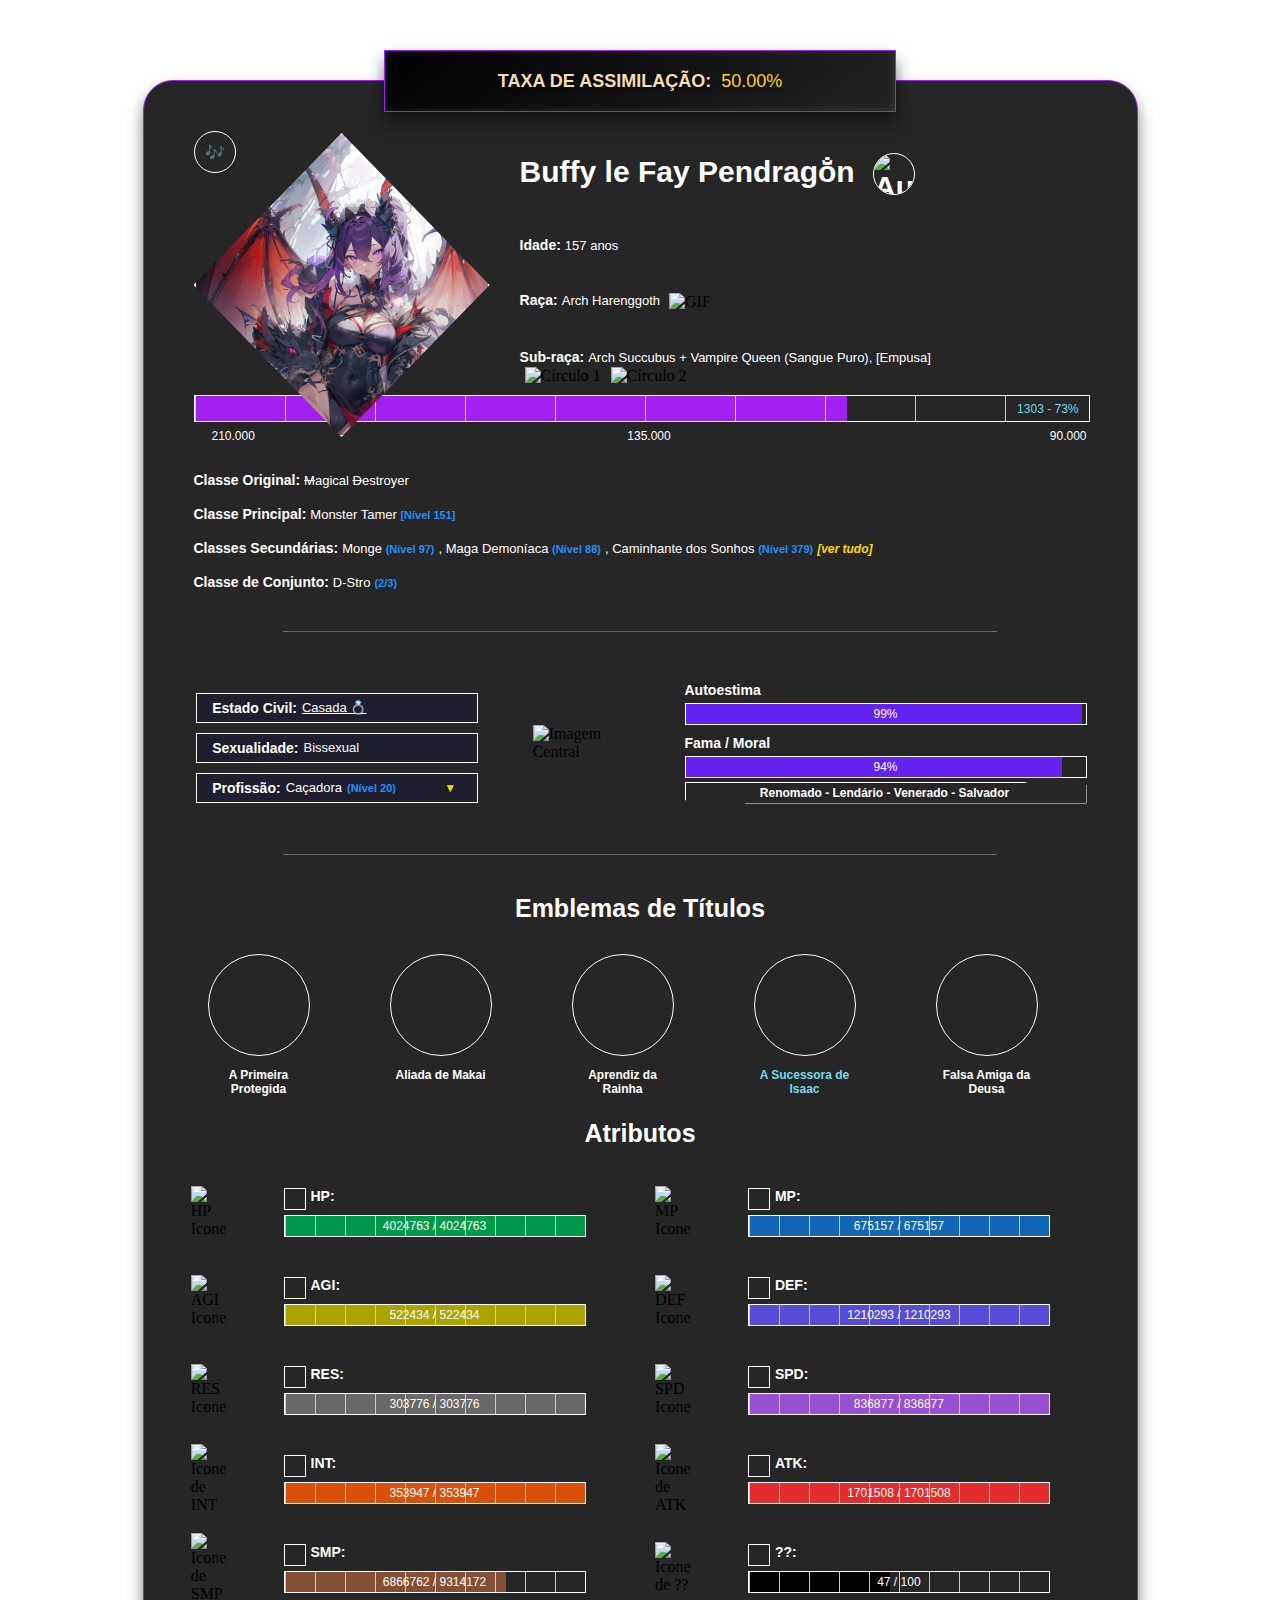
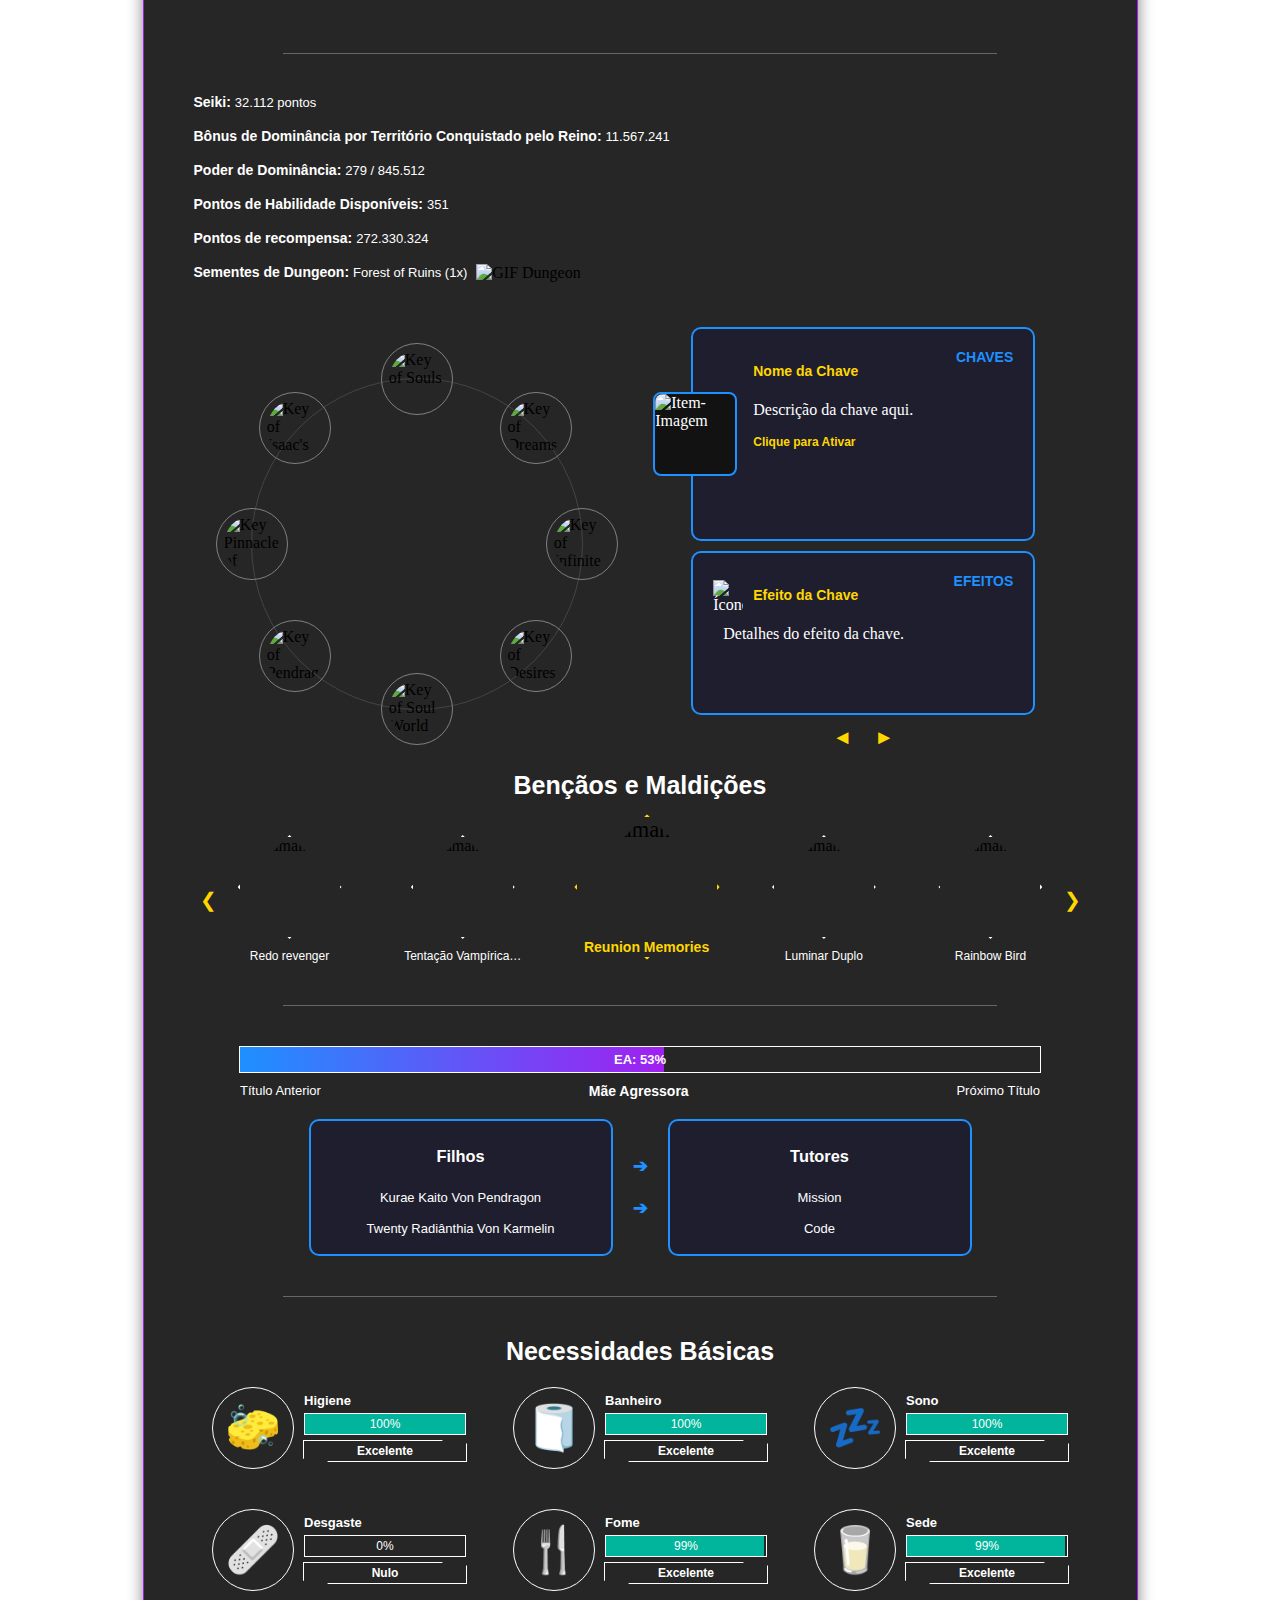
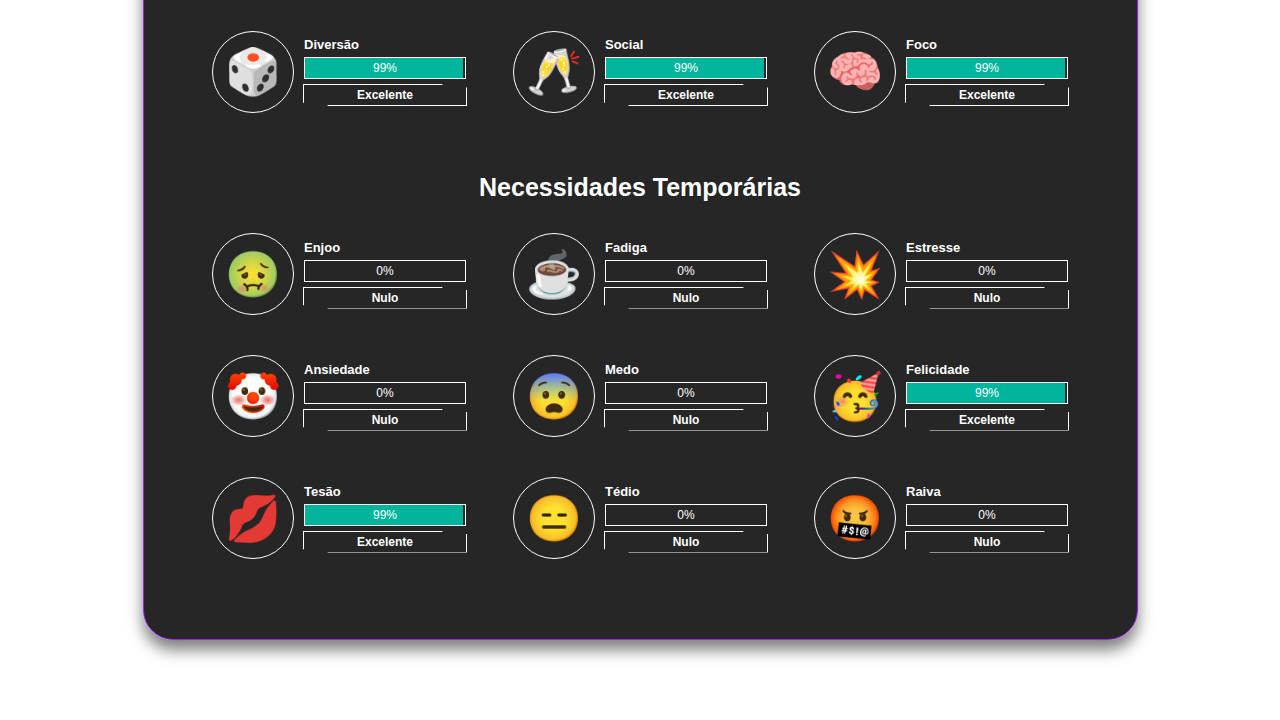
==== index.html @ 9d0136e7 "Update index.html" ====
<!DOCTYPE html>
<html lang="pt-BR">
<head>
    <link rel="stylesheet" href="styles.css">
</head>
<body>

<div class="background1">
    <div class="background2">
        <!-- Botão de Música -->
        <div class="botao-musica" onclick="toggleJanelaMusica()">
            <div class="circulo-botao-musica">
                <span class="texto-botao-musica">🎶</span>
            </div>
        </div>

        <!-- Janela Flutuante da Música -->
        <div class="janela-musica" id="janelaMusica">
            <h3>Aura:</h3>
            <iframe width="100%" height="300" scrolling="no" frameborder="no" src="https://w.soundcloud.com/player/?url=https%3A//api.soundcloud.com/tracks/1961843283%3Fsecret_token%3Ds-lg9054r5PuH&color=%23a020f0&auto_play=true&hide_related=false&show_comments=true&show_user=true&show_reposts=false&show_teaser=true&visual=true"></iframe><div style="font-size: 10px; color: #cccccc;line-break: anywhere;word-break: normal;overflow: hidden;white-space: nowrap;text-overflow: ellipsis; font-family: Interstate,Lucida Grande,Lucida Sans Unicode,Lucida Sans,Garuda,Verdana,Tahoma,sans-serif;font-weight: 100;"><a href="https://soundcloud.com/aline-santos-42416271" title="Buffy le Fay Pendragon" target="_blank" style="color: #cccccc; text-decoration: none;">Buffy le Fay Pendragon</a> · <a href="https://soundcloud.com/aline-santos-42416271/buffy-the-last-shot/s-lg9054r5PuH" title="Buffy The Last Shot" target="_blank" style="color: #cccccc; text-decoration: none;">Buffy The Last Shot</a></div>
        </div>
        
        <!-- Arte de Título: Taxa de Assimilação -->
        <div class="titulo-assimilacao">
            <div class="bloco-retangular">
                <span class="texto-titulo">Taxa de Assimilação:</span>
                <span class="texto-porcentagem">50.00%</span>
            </div>
        </div>

        <!-- Cabeçalho -->
        <div class="cabeçalho">
            <!-- Foto da Doll -->
            <div class="cab-doll"></div> 
            
            <!-- Informações -->
            <div class="cab-texto">
                <h1 class="titulo1">
                    Buffy le Fay Pendragō̐n 
                    <span class="circulo-aura">
                        <img src="https://github.com/PrinnyXII/st/blob/main/rep/buffy%20core.gif?raw=true" alt="Aura">
                    </span>
                </h1>
                <p>
                    <span class="subtitulo">Idade:</span> <span class="texto">157 anos</span>
                </p>
                <p>
                    <span class="subtitulo">Raça:</span> <span class="texto">Arch Harenggoth</span>
                    <span class="caixa-gif">
                        <img src="https://github.com/PrinnyXII/st/blob/main/rep/shoggoth%20eyes.gif?raw=true" alt="GIF">
                    </span>
                </p>
                <p>
                    <span class="subtitulo">Sub-raça:</span> <span class="texto">Arch Succubus + Vampire Queen (Sangue Puro), [Empusa]</span>
                    <span class="circulos-subraca">
                        <span class="circulo-subraca">
                            <img src="https://github.com/PrinnyXII/st/blob/main/rep/QueenEmpusa.png?raw=trueg" alt="Círculo 1">
                        </span>
                        <span class="circulo-subraca">
                            <img src="https://github.com/PrinnyXII/st/blob/main/rep/Mother%20Tree%20Of%20Desires.png?raw=true" alt="Círculo 2">
                        </span>
                    </span>
                </p>
            </div>

        </div>

        <!-- Barra de Experiência -->
        <div class="barra"> 
            <div class="barra-progresso" id="expBar"></div>
            <span class="barra-texto"></span>
        </div>      

        <!-- Dinheiro -->
        <div class="circulos-abaixo">
            <div class="circulo-com-texto" style="justify-content: flex-start;">
                <div class="moedas" style="background-image: url('https://github.com/PrinnyXII/st/blob/main/rep/coins/gold%20coin.gif?raw=true');"></div>
                <p class="texto-pequeno">210.000</p>
            </div>

            <div class="circulo-com-texto" style="justify-content: center;">
                <div class="moedas" style="background-image: url('https://github.com/PrinnyXII/st/blob/main/rep/coins/Blood%20Coin.gif?raw=true');"></div>
                <p class="texto-pequeno">135.000</p>
            </div>

            <div class="circulo-com-texto" style="justify-content: flex-end;">
                <div class="moedas-trans" style="background-image: url('https://github.com/PrinnyXII/st/blob/main/rep/coins/soul%20coin%202.gif?raw=true');"></div>
                <p class="texto-pequeno">90.000</p>
            </div>
        </div>

        <!-- Bloco de Classes -->
        <p><span class="subtitulo">Classe Original:</span> <span class="texto"><s>M</s>agical <s>D</s>estroyer</span></p>
        <p><span class="subtitulo">Classe Principal:</span> <span class="texto">Monster Tamer </span> <span class="texto-brilhante2">[Nível 151]</span></p>
        <p><span class="subtitulo">Classes Secundárias:</span> <span class="texto">Monge </span> <span class="texto-brilhante2">(Nível 97)</span>
            <span class="texto">, Maga Demoníaca </span> <span class="texto-brilhante2">(Nível 88)</span>
            <span class="texto">, Caminhante dos Sonhos </span> <span class="texto-brilhante2">(Nível 379)</span>
            <span class="ver-tudo" onclick="mostrarTexto()">[ver tudo]</span>
        </p>
        <p <span id="texto-expandido" class="expandido">Maga Suprema </span> <span class="texto-brilhante2">(Nível 3)</span>
            <span class="texto">, MAOUDA, Soul Artisan </span> <span class="texto-brilhante2">(Nível 627)</span>
            <span class="texto">, Mestre de Runas </span> <span class="texto-brilhante2">(Nível 49)</span>
            <span class="texto">, Rainha de Copas, Infernal Dancer </span> <span class="texto-brilhante2">(Nível 823)</span>
            <span class="texto">, Ceifadora </span> <span class="texto-brilhante2">(Nível E)</span>
            <span class="texto">, Ninja </span> <span class="texto-brilhante2">(Nível 5)</span>
            <span class="texto">, Dungeon Master </span> <span class="texto-brilhante2">(Nível 944)</span>
            <span class="texto">, Ferreira mágica </span> <span class="texto-brilhante2">(Nível 21)</span>
            <span class="texto">, Villainess </span> <span class="texto-brilhante2">(331)</span></p>
        <p><span class="subtitulo">Classe de Conjunto:</span> <span class="texto">D-Stro</span> <span class="texto-brilhante2">(2/3)</span></p>

        <div class="linha-separadora"></div>

        <!-- Características -->
        <div class="nova-secao">
            <!-- Textos - Estado Civil; Sexualidade e Profissão -->
            <div class="bloco-esquerdo">
                <!-- Estado Civil -->
                <div class="retangulo-texto">
                    <span class="subtitulo">Estado Civil:</span><span class="texto texto-clicavel-isaac" onclick="abrirJanelaEstadoCivil()">Casada 💍</span>
                </div>
        
                <!-- Sexualidade -->
                <div class="retangulo-texto">
                    <span class="subtitulo">Sexualidade:</span><span class="texto">Bissexual</span>
                </div>
        
                <!-- Profissão com Detalhes Ocultos -->
                <div class="retangulo-texto">
                    <span class="subtitulo">Profissão:</span>
                    <span class="texto">Caçadora</span> <span class="texto-brilhante2">(Nível 20)</span>
                    <button class="botao-expandir-profissao" onclick="toggleProfissao()">▼</button>
                </div>
        
                <!-- Retângulo Oculto para Detalhes -->
                <div class="retangulo-detalhes-profissao" id="detalhesProfissao">
                    <span class="texto">Vampire Hunter </span> <span class="texto-brilhante2">(0)</span> <span class="texto">, Dominatrix </span> <span class="texto-brilhante2">(Nível 211)</span>
                </div>
            </div>
        
            <!-- Buffy Pixel Art -->
            <div class="bloco-centro">
                <img src="https://github.com/PrinnyXII/st/blob/main/rep/Buffy/buffy%20o%20poet%20que%20move.gif?raw=truef" alt="Imagem Central" class="imagem-central">
            </div>
        
            <!-- Barras - Autoestima e Fama/Moral -->
            <div class="bloco-direito">
                <!-- Barra de Autoestima -->
                <div>
                    <div class="titulo-barra">Autoestima</div>
                    <div class="barra-porcentagem">
                        <div class="preenchimento-barra" id="barra-autoestima" style="width: 70%;"></div>
                        <span class="texto-barra" id="texto-autoestima">70%</span>
                    </div>
                </div>
        
                <!-- Barra de Fama / Moral -->
                <div>
                    <div class="titulo-barra">Fama / Moral</div>
                    <div class="barra-porcentagem">
                        <div class="preenchimento-barra" id="barra-fama" style="width: 50%;"></div>
                        <span class="texto-barra" id="texto-fama">50%</span>
                    </div>
                    <div class="status-fama">
                        <span id="status-fama">Status</span>
                    </div>
                </div>
            </div>
        </div>

        <!-- Janela Flutuante para Estado Civil -->
        <div class="janela-estado-civil" id="janelaEstadoCivil">
            <div class="conteudo-janela-isaac">
                <button class="botao-fechar" onclick="fecharJanelaEstadoCivil()">✖︎</button>
                <button class="botao-expandir" onclick="expandirJanela('janelaEstadoCivil')">❐</button>
        
                <!-- Botão de Música -->
                <div class="botao-musica-isaac" onclick="togglePlayerMusicaIsaac()">
                    <span class="texto-botao-musica">♪</span>
                </div>

                <!-- Balão de Pensamento -->
                <div class="balao-pensamento">
                    <span id="pensamento-texto">💤</span>
                </div>
                
                <!-- Bloco com Círculo e Informações Básicas -->
                <div class="bloco-circulo-isaac">
                    <div class="circulo-marido">
                        <img src="https://github.com/Cueinhah/Painel-de-Buffy/blob/main/assets/Imagens%20Isaac/sac3.jpg?raw=true" alt="Foto do Marido">
                    </div>
                    <div class="info-marido">
                        <h3>Kurae Radiânthia Pendragon Isaac <span class="icone-coroa">亗</span></h3>
                        <p><strong>Data do Casamento:</strong> ??</p>
                        <p><strong>Local do Casamento:</strong> Elkhorn - Mana River</p>
                    </div>
                </div>
                
                <!-- Bloco com Informações Detalhadas -->
                <div class="detalhes-marido">
                    <p><strong>Skills:</strong></p>
                    <ul>
                        <li>[nenhuma]</li>
                    </ul>
                    <p><strong>Pets/Familiares:</strong></p>
                    <ul>
                        <li>[nenhum]</li>
                    </ul>
                    <p><strong>Missões em Conjunto:</strong></p>
                    <ul>
                        <li>[nenhuma]</li>
                    </ul>
                    <p><strong>Propriedades do Casal:</strong></p>
                    <ul>
                        <li>[nenhuma]</li>
                    </ul>
                </div>
            </div>
        </div>

        <!-- Player de Música Isaac -->
        <div class="player-musica-isaac" id="playerMusicaIsaac" style="display: none;">
            <!-- Botão de fechar -->
            <button class="botao-fechar-musica-isaac" onclick="fecharPlayer()">✖︎</button>
        
            <!-- Lista de Música (≡) -->
            <div class="menu-musica-isaac">
                <button class="botao-menu-isaac" onclick="toggleLista()">≡</button>
                <div class="lista-musicas-isaac" id="listaMusicas"></div>
            </div>
        
            <!-- Círculo com imagem -->
            <div class="capa-musica-isaac">
                <img src="" alt="Capa da Música">
            </div>
        
            <!-- Informações e Controles -->
            <div class="info-controles-isaac">
                <!-- Botão Favoritar e Informações da Música -->
                <div class="info-musica-isaac">
                    <button class="botao-favoritar-isaac" onclick="favoritarMusica()">🤍</button>
                    <div>
                        <p class="nome-musica-isaac"></p>
                        <p class="autor-musica-isaac"></p>
                    </div>
                </div>
                <!-- Controles de Música -->
                <div class="controles-isaac">
                    <button class="botao-controle-isaac" onclick="retroceder10s()">|◁</button>
                    <button class="botao-controle-isaac" onclick="playPause()">►</button>
                    <button class="botao-controle-isaac" onclick="avancar10s()">▷|</button>
                </div>
            </div>
        
            <!-- Linha de Progresso -->
            <div class="linha-tempo">
                <span id="tempo-atual">00:00</span>
                <input type="range" id="progress-bar" value="0" max="100">
                <span id="tempo-total">00:00</span>
            </div>
        
            <!-- Elemento de Áudio -->
            <audio id="audio-player">
                <source src="" type="audio/mpeg">
                Seu navegador não suporta o elemento de áudio.
            </audio>
        </div>
        
        <div class="linha-separadora"></div>

        <!-- Títulos -->
        <h2 class="titulo2">Emblemas de Títulos</h2>

        <div class="carrossel-titulos">
            <div class="carrossel-imagens">
                <div class="titulo-item" onclick="abrirJanelaTitulo(1)">
                    <div class="circulo-carrossel" style="background-image: url('https://imgur.com/ofhN8XG.png');"></div>
                    <p class="texto-carrossel">A Primeira Protegida</p>
                </div>
                <div class="titulo-item" onclick="abrirJanelaTitulo(2)">
                    <div class="circulo-carrossel" style="background-image: url('https://imgur.com/DWfrM8L.png');"></div>
                    <p class="texto-carrossel">Aliada de Makai</p>
                </div>
                <div class="titulo-item" onclick="abrirJanelaTitulo(3)">
                    <div class="circulo-carrossel" style="background-image: url('https://imgur.com/xxsgszT.png');"></div>
                    <p class="texto-carrossel">Aprendiz da Rainha</p>
                </div>
                <div class="titulo-item" onclick="abrirJanelaTitulo(4)">
                    <div class="circulo-carrossel" style="background-image: url('https://imgur.com/KYoMs12.png');"></div>
                    <p class="texto-ativo-carrossel">A Sucessora de Isaac</p>
                </div>
                <div class="titulo-item" onclick="abrirJanelaTitulo(5)">
                    <div class="circulo-carrossel" style="background-image: url('https://imgur.com/WwJ7t5A.png');"></div>
                    <p class="texto-carrossel">Falsa Amiga da Deusa</p>
                </div>
                <div class="titulo-item" onclick="abrirJanelaTitulo(6)">
                    <div class="circulo-carrossel" style="background-image: url('https://imgur.com/RRqUm4L.png');"></div>
                    <p class="texto-carrossel">Amante do Destino</p>
                </div>
                <div class="titulo-item" onclick="abrirJanelaTitulo(7)">
                    <div class="circulo-carrossel" style="background-image: url('https://imgur.com/lTRJb8M.png');"></div>
                    <p class="texto-carrossel">Rainha da Casta</p>
                </div>
                <div class="titulo-item" onclick="abrirJanelaTitulo(8)">
                    <div class="circulo-carrossel" style="background-image: url('https://imgur.com/mLIsIiX.png');"></div>
                    <p class="texto-ativo-carrossel">Rainha de Todos os Vampiros</p>
                </div>
                <div class="titulo-item" onclick="abrirJanelaTitulo(9)">
                    <div class="circulo-carrossel" style="background-image: url('https://imgur.com/1IECCqi.png');"></div>
                    <p class="texto-carrossel">Four of Clubs</p>
                </div>
                <div class="titulo-item" onclick="abrirJanelaTitulo(10)">
                    <div class="circulo-carrossel" style="background-image: url('https://imgur.com/ZmcgycS.png');"></div>
                    <p class="texto-carrossel">Dreamer</p>
                </div>
                <div class="titulo-item" onclick="abrirJanelaTitulo(11)">
                    <div class="circulo-carrossel" style="background-image: url('https://imgur.com/S2L47qC.png');"></div>
                    <p class="texto-ativo-carrossel">Mother of Souls</p>
                </div>
                <div class="titulo-item" onclick="abrirJanelaTitulo(12)">
                    <div class="circulo-carrossel" style="background-image: url('https://imgur.com/FBmexrW.png');"></div>
                    <p class="texto-ativo-carrossel">A Lady da Segunda Forjas</p>
                </div>
                <div class="titulo-item" onclick="abrirJanelaTitulo(13)">
                    <div class="circulo-carrossel" style="background-image: url('https://imgur.com/8gwj1ay.png');"></div>
                    <p class="texto-carrossel">Consumidora da Loucura</p>
                </div>
                <div class="titulo-item" onclick="abrirJanelaTitulo(14)">
                    <div class="circulo-carrossel" style="background-image: url('https://imgur.com/FSdVgtU.png');"></div>
                    <p class="texto-ativo-carrossel">Lady do Segundo Domo</p>
                </div>
                <div class="titulo-item" onclick="abrirJanelaTitulo(15)">
                    <div class="circulo-carrossel" style="background-image: url('https://imgur.com/Z8obmoV.png');"></div>
                    <p class="texto-carrossel">Soberana das Primeiras Terras</p>
                </div>
                <div class="titulo-item" onclick="abrirJanelaTitulo(16)">
                    <div class="circulo-carrossel" style="background-image: url('https://imgur.com/TLHapui.png');"></div>
                    <p class="texto-carrossel">Detentora do fim</p>
                </div>
                <div class="titulo-item" onclick="abrirJanelaTitulo(17)">
                    <div class="circulo-carrossel" style="background-image: url('https://imgur.com/rTuUv14.png');"></div>
                    <p class="texto-carrossel">Mãe do inicio</p>
                </div>
                <div class="titulo-item" onclick="abrirJanelaTitulo(17)">
                    <div class="circulo-carrossel" style="background-image: url('https://imgur.com/RnqhA1a.png');"></div>
                    <p class="texto-carrossel">Agressora de Primordiais</p>
                </div>
                <div class="titulo-item" onclick="abrirJanelaTitulo(17)">
                    <div class="circulo-carrossel" style="background-image: url('https://imgur.com/RnqhA1a.png');"></div>
                    <p class="texto-carrossel">Mãe Agressora</p>
                </div>
            </div>
        </div>
        
        <div class="janela-titulos" id="janelaTitulo11" style="display: none;">
            <div class="janela-botoes">
                <button class="botao-expandir" onclick="expandirJanelaTitulo(11)">❐</button>
                <button class="botao-fechar" onclick="fecharJanelaTitulo(11)">✖︎</button>
            </div>
            <div class="conteudo-janela">
                <h3>Título: Mother of Souls</h3>
                <p><span class='subtitulo'>Classe:</span> <span class='texto'>Mítico</span></p>
                <p><span class='subtitulo'>Nível:</span> <span class='texto'>1</span></p>
                <p><span class='subtitulo'>Modo:</span> <span class='texto'>[on]</span> <span class='texto-brilhante'>[off]</span></p>
                <p><span class='subtitulo'>Descrição:</span> <span class='texto'>Este é um título único conquistado por você, um marco em sua jornada em direção à posição de Deusa das Almas. À medida que você avança nos níveis deste título, diversas habilidades e vantagens relacionadas ao uso de almas serão liberadas.</span></p>
                <p><span class='subtitulo'>Habilidade Desbloqueada - Aura da Alma:</span> <span class='texto'>No nível 1, você ganha a habilidade de emanar uma aura que fortalece as almas ao seu redor. Isso aumenta a resistência espiritual de seus aliados e enfraquece os espíritos malignos que se opõem a você.</span></p>
                <p><span class='subtitulo'>Habilidade Desbloqueada - Comunhão Espiritual:</span> <span class='texto'>No nível 2, você poderá se comunicar diretamente com as almas, entendendo suas histórias e desejos. Isso pode ser útil para coletar informações, obter assistência espiritual e até mesmo persuadir almas a ajudarem em sua causa.</span></p>
            </div>
        </div>

        <div class="janela-titulos" id="janelaTitulo6" style="display: none;">
            <div class="janela-botoes">
                <button class="botao-expandir" onclick="expandirJanelaTitulo(6)">❐</button>
                <button class="botao-fechar" onclick="fecharJanelaTitulo(6)">✖︎</button>
            </div>
            <div class="conteudo-janela">
                <h3>Título: Amante do Destino</h3>
                <p><span class='subtitulo'>Classe:</span> <span class='texto'>Mítico</span></p>
                <p><span class='subtitulo'>Nível:</span> <span class='texto'>1</span></p
                <p><span class='subtitulo'>Modo:</span> <span class='texto-brilhante'>[on]</span> <span class='texto'>[off]</span></p>                          
                <p><span class='subtitulo'>Descrição:</span> <span class='texto'>Este é um título que marca sua afinidade única com os caminhos do destino, uma conexão profunda com os fios que tecem a trama da vida. À medida que você avança nos níveis deste título, habilidades e vantagens relacionadas ao controle e compreensão do destino serão desbloqueadas.</span></p>                                             <p><span class='subtitulo'>Habilidade Desbloqueada - Visão do Destino:</span> <span class='texto'>No nível 1, você ganha a habilidade de vislumbrar vislumbres do futuro iminente, permitindo-lhe antecipar eventos e tomar decisões mais informadas.</span></p>
                <p><span class='subtitulo'>Habilidade Desbloqueada - Teia do Destino:</span> <span class='texto'>No nível 2, você pode manipular sutilmente os fios do destino, tecendo e alterando pequenos aspectos das vidas das pessoas ao seu redor para alinhar-se com seus objetivos ou propósitos maiores.</span></p>  
            </div>
        </div>

        <!-- Atributos -->
        <h2 class="titulo2">Atributos</h2>

        <div class="atributos-container">
            <!-- Primeira linha de atributos: HP e MP -->
            <div class="atributo">
                <div class="icone-atributo"><img src="https://github.com/PrinnyXII/st/blob/main/rep/HP.gif?raw=true" alt="HP Icone"></div>
                <div class="conteudo-atributo">
                    <div class="titulo-e-marcacao">
                        <div class="marcacao-atributo" onclick="toggleCheckbox(this)"></div>
                        <div class="titulo-barra-atributo">HP:</div>
                    </div>
                    <div class="barra-porcentagem-atributo">
                        <div class="preenchimento-barra-atributo hp" id="barra-hp"></div>
                        <span class="texto-barra-atributo" id="texto-hp">4.024.763 / 4.024.763</span>
                    </div>
                </div>
            </div>
            
            <div class="atributo">
                <div class="icone-atributo"><img src="https://github.com/PrinnyXII/st/blob/main/rep/MP.gif?raw=true" alt="MP Icone"></div>
                <div class="conteudo-atributo">
                    <div class="titulo-e-marcacao">
                        <div class="marcacao-atributo" onclick="toggleCheckbox(this)"></div>
                        <div class="titulo-barra-atributo">MP:</div>
                    </div>
                    <div class="barra-porcentagem-atributo">
                        <div class="preenchimento-barra-atributo mp" id="barra-mp"></div>
                        <span class="texto-barra-atributo" id="texto-mp">675.157 / 675.157</span>
                    </div>
                </div>
            </div>

            <!-- Segunda linha de atributos: AGI e DEF -->
            <div class="atributo">
                <div class="icone-atributo"><img src="https://github.com/PrinnyXII/st/blob/main/rep/AGI.gif?raw=true" alt="AGI Icone"></div>
                <div class="conteudo-atributo">
                    <div class="titulo-e-marcacao">
                        <div class="marcacao-atributo" onclick="toggleCheckbox(this)"></div>
                        <div class="titulo-barra-atributo">AGI:</div>
                    </div>
                    <div class="barra-porcentagem-atributo">
                        <div class="preenchimento-barra-atributo agi" id="barra-agi"></div>
                        <span class="texto-barra-atributo" id="texto-agi">522.434 / 522.434</span>
                    </div>
                </div>
            </div>
            <div class="atributo">
                <div class="icone-atributo"><img src="https://github.com/PrinnyXII/st/blob/main/rep/DEF.gif?raw=true" alt="DEF Icone"></div>
                <div class="conteudo-atributo">
                    <div class="titulo-e-marcacao">
                        <div class="marcacao-atributo" onclick="toggleCheckbox(this)"></div>
                        <div class="titulo-barra-atributo">DEF:</div>
                    </div>
                    <div class="barra-porcentagem-atributo">
                        <div class="preenchimento-barra-atributo def" id="barra-def" style="width: 70%;"></div>
                        <span class="texto-barra-atributo" id="texto-def">1.210.293 / 1.210.293</span>
                    </div>
                </div>
            </div>

            <!-- Terceira linha de atributos: RES e SPD -->
            <div class="atributo">
                <div class="icone-atributo"><img src="https://github.com/PrinnyXII/st/blob/main/rep/RES.gif?raw=true" alt="RES Icone"></div>
                <div class="conteudo-atributo">
                    <div class="titulo-e-marcacao">
                        <div class="marcacao-atributo" onclick="toggleCheckbox(this)"></div>
                        <div class="titulo-barra-atributo">RES:</div>
                    </div>
                    <div class="barra-porcentagem-atributo">
                        <div class="preenchimento-barra-atributo res" id="barra-res" style="width: 70%;"></div>
                        <span class="texto-barra-atributo" id="texto-res">303.776 / 303.776</span>
                    </div>
                </div>
            </div>
            <div class="atributo">
                <div class="icone-atributo"><img src="https://github.com/PrinnyXII/st/blob/main/rep/SPD.gif?raw=true" alt="SPD Icone"></div>
                <div class="conteudo-atributo">
                    <div class="titulo-e-marcacao">
                        <div class="marcacao-atributo" onclick="toggleCheckbox(this)"></div>
                        <div class="titulo-barra-atributo">SPD:</div>
                    </div>
                    <div class="barra-porcentagem-atributo">
                        <div class="preenchimento-barra-atributo spd" id="barra-spd" style="width: 70%;"></div>
                        <span class="texto-barra-atributo" id="texto-spd">836.877 / 836.877</span>
                    </div>
                </div>
            </div>

            <!-- Quarta linha de atributos: INT e ATK -->
            <div class="atributo">
                <div class="icone-atributo"><img src="https://github.com/PrinnyXII/st/blob/main/rep/INT.gif?raw=true" alt="Icone de INT"></div>
                <div class="conteudo-atributo">
                    <div class="titulo-e-marcacao">
                        <div class="marcacao-atributo" onclick="toggleCheckbox(this)"></div>
                        <div class="titulo-barra-atributo">INT:</div>
                    </div>
                    <div class="barra-porcentagem-atributo">
                        <div class="preenchimento-barra-atributo int" id="barra-int" style="width: 70%;"></div>
                        <span class="texto-barra-atributo" id="texto-int">353.947 / 353.947</span>
                    </div>
                </div>
            </div>
            <div class="atributo">
                <div class="icone-atributo"><img src="https://github.com/PrinnyXII/st/blob/main/rep/ATK.gif?raw=true" alt="Icone de ATK"></div>
                <div class="conteudo-atributo">
                    <div class="titulo-e-marcacao">
                        <div class="marcacao-atributo" onclick="toggleCheckbox(this)"></div>
                        <div class="titulo-barra-atributo">ATK:</div>
                    </div>
                    <div class="barra-porcentagem-atributo">
                        <div class="preenchimento-barra-atributo atk" id="barra-atk" style="width: 70%;"></div>
                        <span class="texto-barra-atributo" id="texto-atk">1.701.508 / 1.701.508</span>
                    </div>
                </div>
            </div>

            <!-- Quinta linha de atributos: SMP e ?? -->
            <div class="atributo">
                <div class="icone-atributo"><img src="https://github.com/PrinnyXII/st/blob/main/rep/SMP.gif?raw=true" alt="Icone de SMP"></div>
                <div class="conteudo-atributo">
                    <div class="titulo-e-marcacao">
                        <div class="marcacao-atributo" onclick="toggleCheckbox(this)"></div>
                        <div class="titulo-barra-atributo">SMP:</div>
                    </div>
                    <div class="barra-porcentagem-atributo">
                        <div class="preenchimento-barra-atributo smp" id="barra-smp" style="width: 70%;"></div>
                        <span class="texto-barra-atributo" id="texto-smp">1.886.028 / 9.314.172</span>
                    </div>
                </div>
            </div>
            <div class="atributo">
                <div class="icone-atributo"><img src="https://github.com/PrinnyXII/st/blob/main/rep/ASMP.gif?raw=true" alt="Icone de ??"></div>
                <div class="conteudo-atributo">
                    <div class="titulo-e-marcacao">
                        <div class="marcacao-atributo" onclick="toggleCheckbox(this)"></div>
                        <div class="titulo-barra-atributo">??:</div>
                    </div>
                    <div class="barra-porcentagem-atributo">
                        <div class="preenchimento-barra-atributo unknown" id="barra-unknown" style="width: 70%;"></div>
                        <span class="texto-barra-atributo" id="texto-unknown">47,19 / 47,19</span>
                    </div>
                </div>
            </div>
        </div>

        <div class="linha-separadora"></div>

        <!-- Informações 02 -->
        <p><span class="subtitulo">Seiki:</span> <span class="texto">32.112 pontos</span></p>
        <p><span class="subtitulo">Bônus de Dominância por Território Conquistado pelo Reino:</span> <span class="texto">11.567.241</span></p>
        <p><span class="subtitulo">Poder de Dominância:</span> <span class="texto">279 / 845.512</span></p>
        <p><span class="subtitulo">Pontos de Habilidade Disponíveis:</span> <span class="texto">351</span></p>
        <p><span class="subtitulo">Pontos de recompensa:</span> <span class="texto">272.330.324</span></p>
        <p><span class="subtitulo">Sementes de Dungeon:</span> 
           <span class="texto">Forest of Ruins (1x)</span>
           <span class="gif-dungeon">
               <img src="https://github.com/PrinnyXII/st/blob/main/rep/pseed.gif?raw=true" alt="GIF Dungeon">
           </span>
        </p>

       <!-- Chaves -->
        <div class="container-chave">
            <!-- Bloco Esquerdo -->
            <div class="bloco-esquerdo">
                <div class="circulo-base">
                    
                    <!-- Círculos Pequenos -->
                   <div class="circulo-pequeno" id="circulo1" onclick="navegar(0)" onclick="toggleCirculo1()">
                        <img src="https://github.com/Cueinhah/Painel-de-Buffy/blob/main/assets/Recursos/Key%20of%20Souls.png?raw=true" alt="Key of Souls">
                        <div class="janela-chave"
                            >Key of Souls <span class="quantidade">(1x)</span>
                        </div>
                    </div>
                    <div class="circulo-pequeno" id="circulo2" onclick="navegar(1)" onclick="toggleCirculo1()">
                        <img src="https://github.com/Cueinhah/Painel-de-Buffy/blob/main/assets/Recursos/Key%20of%20Dreams.png?raw=true" alt="Key of Dreams">
                        <div class="janela-chave">
                            Key of Dreams <span class="quantidade">(1x)</span>
                        </div>
                    </div>
                    <div class="circulo-pequeno" id="circulo3" onclick="navegar(2)" onclick="toggleCirculo1()">
                        <img src="https://github.com/Cueinhah/Painel-de-Buffy/blob/main/assets/Recursos/Key%20of%20Infinite%20Moon%20Mansion.png?raw=true" alt="Key of Infinite Moon Mansion">
                        <div class="janela-chave">
                            Key of Infinite Moon Mansion <span class="quantidade">(1x)</span>
                        </div>
                    </div>
                    <div class="circulo-pequeno" id="circulo4" onclick="navegar(3)" onclick="toggleCirculo1()">
                        <img src="https://github.com/Cueinhah/Painel-de-Buffy/blob/main/assets/Recursos/Key%20of%20Desires.png?raw=true" alt="Key of Desires">
                        <div class="janela-chave"
                            >Key of Desires <span class="quantidade">(1x)</span>
                        </div>
                    </div>
                    <div class="circulo-pequeno" id="circulo5" onclick="navegar(4)" onclick="toggleCirculo1()">
                        <img src="https://github.com/Cueinhah/Painel-de-Buffy/blob/main/assets/Recursos/Key%20of%20Soul%20World.png?raw=true" alt="Key of Soul World">
                        <div class="janela-chave">
                            Key of Soul World <span class="quantidade">(1x)</span>
                        </div>
                    </div>
                    <div class="circulo-pequeno" id="circulo6" onclick="navegar(5)" onclick="toggleCirculo1()">
                        <img src="https://github.com/Cueinhah/Painel-de-Buffy/blob/main/assets/Recursos/Key%20of%20Pendragon.png?raw=true" alt="Key of Pendragon">
                        <div class="janela-chave">
                            Key of Pendragon <span class="quantidade">(1x)</span>
                        </div>
                    </div>
                    <div class="circulo-pequeno" id="circulo7" onclick="navegar(6)" onclick="toggleCirculo1()">
                        <img src="https://github.com/Cueinhah/Painel-de-Buffy/blob/main/assets/Recursos/Key%20Pinnacle%20of%20Flames.png?raw=true" alt="Key Pinnacle of Flames">
                        <div class="janela-chave">
                            Key Pinnacle of Flames <span class="quantidade">(1x)</span>
                        </div>
                    </div>
                    <div class="circulo-pequeno" id="circulo8" onclick="navegar(7)" onclick="toggleCirculo1()">
                        <img src="https://github.com/Cueinhah/Painel-de-Buffy/blob/main/assets/Recursos/Key%20of%20Isaac's%20Heart.png?raw=true" alt="Key of Isaac's Heart">
                        <div class="janela-chave">
                            Key of Isaac's Heart <span class="quantidade">(2/2)</span>
                        </div>
                    </div>
                </div>
            </div>
        
            <!-- Bloco Direito -->
            <div class="bloco-direito">
                <!-- Retângulo Item -->
                <div class="retangulo item" id="retangulo-item">
                    <div class="item-imagem">
                        <img src="https://imgur.com/zHQo8sh.png" alt="Item-Imagem">
                    </div>
                    <div class="topo-retangulo">
                        <h4 class="titulo-item" id="titulo-item">Nome da Chave</h4>
                        <span class="descricao-secao">CHAVES</span>
                    </div>
                    <p class="descricao-detalhada">Descrição da chave aqui.</p>
                    <p class="clicavel" onclick="ativarChave()">Clique para Ativar</p>
                </div>
        
                <!-- Retângulo Efeitos -->
                <div class="retangulo efeitos" id="retangulo-efeitos">
                    <div class="topo-retangulo">
                        <img src="https://imgur.com/zHQo8sh.png" alt="Ícone do Efeito">
                        <h4 class="titulo-efeito">Efeito da Chave</h4>
                        <span class="descricao-secao">EFEITOS</span>
                    </div>
                    <p class="detalhes-detalhados">Detalhes do efeito da chave.</p>
                </div>
                
                <!-- Navegação -->
                <div class="navegacao">
                    <button onclick="navegar(-1)">◄</button>
                    <button onclick="navegar(1)">►</button>
                </div>
            </div>
        </div>
        
        <!-- Bençãos/Maldições -->
        <h2 class="titulo2">Bençãos e Maldições</h2>

        <div class="carrossel-selos">
            <button class="seta" onclick="moverCarrossel(-1)">❮</button>
            <div class="carrossel-diamantes"> 
                <div class="diamante-item" onclick="abrirJanela('janelaBencao1')">
                    <div class="diamante">
                        <img src="https://imgur.com/zHQo8sh.png" alt="Diamante">
                    </div>
                    <div class="texto-diamante">Redo revenger</div>
                </div>
                <div class="diamante-item" onclick="abrirJanela('janelaBencao2')">
                    <div class="diamante">
                        <img src="https://imgur.com/zHQo8sh.png" alt="Diamante">
                    </div>
                    <div class="texto-diamante">Tentação Vampírica…</div>
                </div>
                <div class="diamante-item" onclick="abrirJanela('janelaBencao3')">
                    <div class="diamante">
                        <img src="https://imgur.com/zHQo8sh.png" alt="Diamante">
                    </div>
                    <div class="texto-diamante">Reunion Memories</div>
                </div>
                <div class="diamante-item" onclick="abrirJanela('janelaBencao4')">
                    <div class="diamante">
                        <img src="https://imgur.com/zHQo8sh.png" alt="Diamante">
                    </div>
                    <div class="texto-diamante">Luminar Duplo</div>
                </div>
                <div class="diamante-item" onclick="abrirJanela('janelaBencao5')">
                    <div class="diamante">
                        <img src="https://imgur.com/zHQo8sh.png" alt="Diamante">
                    </div>
                    <div class="texto-diamante">Rainbow Bird</div>
                </div>
            </div>
            <button class="seta" onclick="moverCarrossel(1)">❯</button>
        </div>

        <!-- Janela Flutuante para Bênção/Maldição -->
        <div class="janela-bencao" id="janelaBencao2">
            <div class="janela-botoes">
                <button class="botao-expandir" onclick="expandirJanela('janelaBencao2')">❐</button>
                <button class="botao-fechar" onclick="fecharJanela('janelaBencao2')">✖︎</button>
            </div>
            <div class="conteudo-janela">
                <h3>#Nova Bênção Única Desbloqueada: Tentação Vampírica da Rainha</h3>
                <p><span class='subtitulo'>Descrição:</span> <span class="texto">Seres com a capacidade de transferir vampirismo sentem uma atração irresistível por você e experimentam prazer em seguir suas ordens. Enquanto estiverem obedecendo a suas instruções, aqueles sob seu comando receberão um constante aumento nos seus atributos. Além disso, essa bênção pode esconder efeitos ocultos que proporcionam benefícios adicionais.</span></p>
                <p><span class='subtitulo'>Tipo:</span> <span class='texto'>Luz/Vampiro/Succubus/Empusa</span></p>
                <p><span class='subtitulo'>Nível:</span> <span class='texto'>Máximo</span></p>
                <p><span class='subtitulo'>Classe:</span> <span class='texto'>Bênção de Classe SS</span></p>
                <h3>Funcionamento Detalhado:</h3>
                <p><span class='subtitulo'>Atração Vampírica:</span> <span class='texto'>A bênção cria uma irresistível atração em seres com a capacidade de transferir o vampirismo. Eles se sentem atraídos por você e desejam segui-lo.</span></p>
                <p><span class='subtitulo'>Prazer na Obediência:</span> <span class='texto'>Aqueles que obedecem às suas ordens experimentam um prazer profundo e gratificante em fazê-lo.</span></p>
                <p><span class='subtitulo'>Aumento de Atributos:</span> <span class='texto'>Enquanto estiverem sob seu comando, os seguidores recebem um aumento constante em seus atributos, tornando-os mais fortes e eficazes em suas ações.</span></p>
                <p><span class='subtitulo'>Efeitos Ocultos:</span> <span class='texto'>Além dos benefícios declarados, essa bênção pode conter efeitos ocultos que podem se manifestar em situações específicas, proporcionando vantagens adicionais.</span></p>
                <p><span class='texto'>A "Tentação Vampírica da Rainha" é uma bênção de classe SS extremamente poderosa que não apenas atrai aqueles com a capacidade de transferir o vampirismo, mas também os fortalece e os faz sentir prazer em segui-la. Além disso, a presença de efeitos ocultos torna essa bênção ainda mais misteriosa e vantajosa. Este é um presente divino excepcional que aumenta sua influência sobre os seguidores e aliados que a obedecem.</span></p>
            </div>
        </div>
                
        <div class="janela-bencao" id="janelaBencao3">
            <div class="janela-botoes">
                <button class="botao-expandir" onclick="expandirJanela('janelaBencao3')">❐</button>
                <button class="botao-fechar" onclick="fecharJanela('janelaBencao3')">✖︎</button>
            </div>
            <div class="conteudo-janela">
                <h3>#Nova Bênção Única Desbloqueada: Reunion Memories</h3>
                <p><span class='subtitulo'>Descrição:</span> <span class="texto">Desencadeada pela luz da lua cheia, os usuários desta habilidade assumem uma aparência semelhante à de um animal lupino ou felino, com pelagem branca e um intenso brilho azul nos olhos. A forma ?? aumenta significativamente a força, velocidade e sentidos do usuário em até ?? vezes. No entanto, a transformação tem um custo alto e pode levar o usuário à exaustão rapidamente. Além disso, a habilidade só pode ser ativada na presença da luz da lua cheia.</span></p>
                <p><span class='subtitulo'>Tipo:</span> <span class='texto'>??</span></p>
                <p><span class='subtitulo'>Nível:</span> <span class='texto'>??</span></p>
                <p><span class='subtitulo'>Classe:</span> <span class='texto'>?? Blessing</span></p>
                <h3>Funcionamento Detalhado:</h3>
                <p><span class='subtitulo'>Ativação pela Lua Cheia:</span> <span class='texto'>Esta habilidade só pode ser desencadeada quando a luz da lua está em seu auge, na fase de lua cheia.</span></p>
                <p><span class='subtitulo'>Transformação Lupina ou Felina:</span> <span class='texto'>Ao ativá-la, o usuário adquire uma aparência semelhante à de um animal lupino (lobo) ou felino (felino), com pelagem branca e olhos brilhantes azuis.</span></p>
                <p><span class='subtitulo'>Aumento de Habilidades:</span> <span class='texto'>A forma concede ao usuário um significativo aumento de força, velocidade e sentidos, multiplicando essas capacidades em até ?? vezes.</span></p>
                <p><span class='subtitulo'>Custo e Exaustão:</span> <span class='texto'>No entanto, essa transformação vem com um alto custo de energia e pode levar o usuário à exaustão rapidamente, tornando seu uso limitado em combate.</span></p>
                <p><span class='subtitulo'>Restrição à Luz da Lua Cheia:</span> <span class='texto'>A habilidade só pode ser ativada sob a luz da lua cheia, tornando-a uma habilidade condicional.</span></p>
                <p><span class='texto'>A "Reunion Memories" é uma bênção misteriosa que permite ao usuário assumir uma forma lupina ou felina poderosa sob a luz da lua cheia. Essa forma amplia suas habilidades físicas, tornando-o muito mais forte, rápido e sensível, mas a transformação tem um alto custo de energia e só pode ser usada nas noites de lua cheia. Esta é uma habilidade única que adiciona uma camada de complexidade e poder ao usuário quando as condições certas são atendidas.</span></p>
            </div>
        </div>
                
        <div class="janela-bencao" id="janelaBencao4">
            <div class="janela-botoes">
                <button class="botao-expandir" onclick="expandirJanela('janelaBencao4')">❐</button>
                <button class="botao-fechar" onclick="fecharJanela('janelaBencao4')">✖︎</button>
            </div>
            <div class="conteudo-janela">
                <h3>#Nova Bênção Única Desbloqueada: Luminar Duplo</h3>
                <p><span class='subtitulo'>Descrição:</span> <span class="texto">Toda energia divina recebida por orações é duplicada, fortalecendo a conexão entre você e seus seguidores.</span></p>
                <p><span class='subtitulo'>Tipo:</span> <span class='texto'>??</span></p>
                <p><span class='subtitulo'>Nível:</span> <span class='texto'>??</span></p>
                <p><span class='subtitulo'>Classe:</span> <span class='texto'>?? Blessing</span></p>
                <h3>Funcionamento Detalhado:</h3>
                <p><span class='subtitulo'>Aura Potenciadora:</span> <span class='texto'>Uma aura divina envolve seu Apóstolo, amplificando suas habilidades e bençãos. Essa aura se estende a todos que estão ao seu redor, multiplicando a eficácia das bençãos concedidas.</span></p>
                <p><span class='subtitulo'>Duplicação de Energia Divina:</span> <span class='texto'>Todas as energias divinas recebidas por meio de orações são duplicadas. Isso significa que cada prece, ritual ou demonstração de fé resulta em uma quantidade dobrada de energia divina para você.</span></p>
                <p><span class='subtitulo'>Fortalecimento da Conexão:</span> <span class='texto'>A duplicação da energia divina fortalece a conexão entre você e seus seguidores, intensificando a eficácia de suas bênçãos e favores divinos.</span></p>
                <p><span class='subtitulo'>Amplificação do Impacto Divino:</span> <span class='texto'>A aura potenciadora não apenas reforça as habilidades do Apóstolo, mas também amplifica o impacto de suas intervenções divinas, tornando cada manifestação divina mais poderosa e influente.</span></p>
                <p><span class='subtitulo'>Alcance da Aura:</span> <span class='texto'>A aura potenciadora tem um alcance que se estende a todos ao redor do Apóstolo, criando um campo de fortalecimento divino que beneficia todos aqueles que estão em proximidade.</span></p>
                <p><span class='texto'>A "Luminar Duplo" é uma bênção única que não apenas duplica a energia divina recebida, mas também fortalece a conexão com os seguidores por meio de uma aura potenciadora. Isso não apenas amplifica as habilidades dos seguidores, mas também aumenta o impacto das intervenções divinas, criando um ambiente mais potente e sagrado ao seu redor.</span></p>
            </div>
        </div>

        <div class="linha-separadora"></div>
        
        <!-- Categoria Mãe -->
        <div class="categoria-mae">
            <!-- Barra EA -->
            <div class="barra-ea">
                <div class="preenchimento-ea" id="preenchimento-ea"></div>
                <span class="texto-ea" id="texto-ea">EA: 100%</span>
            </div>
            
            <!-- Títulos EA -->
            <div class="titulos-ea">
                <span class="titulo-ea-esquerda">Título Anterior</span>
                <span class="titulo-ea-central">Mãe Agressora</span>
                <span class="titulo-ea-direita">Próximo Título</span>
            </div>
        </div>

        <div class="container-ea">
            <!-- Bloco Filhos -->
            <div class="bloco-ea">
                <h3>Filhos</h3>
                <div class="item-ea">
                    <span class="nome-filho" onclick="abrirJanela('janelaKaito')">Kurae Kaito Von Pendragon</span>
                </div>
                <div class="item-ea">
                    <span class="nome-filho" onclick="abrirJanela('janelaTwenty')">Twenty Radiânthia Von Karmelin</span>
                </div>
            </div>
        
            <!-- Setas no centro -->
            <div class="setas-ea">
                <span>&#10132;</span>
                <span>&#10132;</span>
            </div>
        
            <!-- Bloco Tutores -->
            <div class="bloco-ea">
                <h3>Tutores</h3>
                <div class="item-ea">
                    <span class="nome-tutor">Mission</span>
                </div>
                <div class="item-ea">
                    <span class="nome-tutor">Code</span>
                </div>
            </div>
        </div>
        
        <!-- Janela Flutuante para Kaito -->
        <div class="janela-filhos" id="janelaKaito">
            <div class="janela-botoes">
                <button class="botao-expandir" onclick="expandirJanela('janelaKaito')">❐</button>
                <button class="botao-fechar" onclick="fecharJanela('janelaKaito')">✖</button>
            </div>
            <div class="conteudo-janela">
                <h3>Kaito</h3>
                <p><strong>Nome Completo:</strong> Kurae Kaito Von Pendragon</p>
                <p><strong>Idade:</strong> ??? anos</p>
                <p><strong>Gênero:</strong> Masculino</p>
                <p><strong>Raça:</strong> Humano</p>
                <p><strong>Pai:</strong> Kurae Isaac Radiânthia Pendragon</p>
                <p><strong>Mãe:</strong> Buffy le fay Pendragon Karmelin</p>
            </div>
        </div>
        
        <!-- Janela Flutuante para Twenty -->
        <div class="janela-filhos" id="janelaTwenty">
            <div class="janela-botoes">
                <button class="botao-expandir" onclick="expandirJanela('janelaTwenty')">❐</button>
                <button class="botao-fechar" onclick="fecharJanela('janelaTwenty')">✖</button>
            </div>
            <div class="conteudo-janela">
                <h3>Twenty</h3>
                <p><strong>Nome Completo:</strong> Twenty Radiânthia Von Karmelin</p>
                <p><strong>Idade:</strong> ??? anos</p>
                <p><strong>Gênero:</strong> Feminino</p>
                <p><strong>Raça:</strong> ???</p>
                <p><strong>Pai:</strong> Kurae Isaac Radiânthia Pendragon</p>
                <p><strong>Mãe:</strong> Buffy le fay Pendragon Karmelin</p>
            </div>
        </div>
        
        <div class="linha-separadora"></div>

        <!-- Necessidades Básicas -->
        <h2 class="titulo2">Necessidades Básicas</h2>

        <div class="necessidades-basicas-container">
            <!-- Grupo 01 -->
            <div class="necessidades-basicas" id="grupo-higiene">
                <div class="circulo-nbasico">
                    <span class="circulo-texto-nbasico">🧽</span>
                </div>
                <div class="status-nbasico">
                    <span class="status-titulo-nbasico">Higiene</span>
                    <div class="bar-nbasico">
                        <div id="barra-progresso-grupo-higiene" class="fill-nbasico"></div>
                        <span id="progresso-texto-grupo-higiene" class="progresso-texto-nbasico">75%</span>
                    </div>
                    <div class="status-indicador-nbasico">
                        <span id="estado-grupo-higiene" class="status-texto-nbasico">Necessidade Atual</span>
                    </div>
                </div>
            </div>

            <div class="necessidades-basicas" id="grupo-banheiro">
                <div class="circulo-nbasico">
                    <span class="circulo-texto-nbasico">🧻</span>
                </div>
                <div class="status-nbasico">
                    <span class="status-titulo-nbasico">Banheiro</span>
                    <div class="bar-nbasico">
                        <div id="barra-progresso-grupo-banheiro" class="fill-nbasico"></div>
                        <span id="progresso-texto-grupo-banheiro" class="progresso-texto-nbasico">50%</span>
                    </div>
                    <div class="status-indicador-nbasico">
                        <span id="estado-grupo-banheiro" class="status-texto-nbasico">Necessidade Atual</span>
                    </div>
                </div>
            </div>

            <div class="necessidades-basicas" id="grupo-sono">
                <div class="circulo-nbasico">
                    <span class="circulo-texto-nbasico">💤</span>
                </div>
                <div class="status-nbasico">
                    <span class="status-titulo-nbasico">Sono</span>
                    <div class="bar-nbasico">
                        <div id="barra-progresso-grupo-sono" class="fill-nbasico"></div>
                        <span id="progresso-texto-grupo-sono" class="progresso-texto-nbasico">40%</span>
                    </div>
                    <div class="status-indicador-nbasico">
                        <span id="estado-grupo-sono" class="status-texto-nbasico">Necessidade Atual</span>
                    </div>
                </div>
            </div>

            <!-- Grupo 02 -->
            <div class="necessidades-basicas" id="grupo-desgaste">
                <div class="circulo-nbasico">
                    <span class="circulo-texto-nbasico">🩹</span>
                </div>
                <div class="status-nbasico">
                    <span class="status-titulo-nbasico">Desgaste</span>
                    <div class="bar-nbasico">
                        <div id="barra-progresso-grupo-desgaste" class="fill-nbasico"></div>
                        <span id="progresso-texto-grupo-desgaste" class="progresso-texto-nbasico">60%</span>
                    </div>
                    <div class="status-indicador-nbasico">
                        <span id="estado-grupo-desgaste" class="status-texto-nbasico">Necessidade Atual</span>
                    </div>
                </div>
            </div>

            <div class="necessidades-basicas" id="grupo-fome">
                <div class="circulo-nbasico">
                    <span class="circulo-texto-nbasico">🍴</span>
                </div>
                <div class="status-nbasico">
                    <span class="status-titulo-nbasico">Fome</span>
                    <div class="bar-nbasico">
                        <div id="barra-progresso-grupo-fome" class="fill-nbasico"></div>
                        <span id="progresso-texto-grupo-fome" class="progresso-texto-nbasico">30%</span>
                    </div>
                    <div class="status-indicador-nbasico">
                        <span id="estado-grupo-fome" class="status-texto-nbasico">Necessidade Atual</span>
                    </div>
                </div>
            </div>

            <div class="necessidades-basicas" id="grupo-sede">
                <div class="circulo-nbasico">
                    <span class="circulo-texto-nbasico">🥛</span>
                </div>
                <div class="status-nbasico">
                    <span class="status-titulo-nbasico">Sede</span>
                    <div class="bar-nbasico">
                        <div id="barra-progresso-grupo-sede" class="fill-nbasico"></div>
                        <span id="progresso-texto-grupo-sede" class="progresso-texto-nbasico">20%</span>
                    </div>
                    <div class="status-indicador-nbasico">
                        <span id="estado-grupo-sede" class="status-texto-nbasico">Necessidade Atual</span>
                    </div>
                </div>
            </div>

            <!-- Grupo 03 -->
            <div class="necessidades-basicas" id="grupo-diversao">
                <div class="circulo-nbasico">
                    <span class="circulo-texto-nbasico">🎲</span>
                </div>
                <div class="status-nbasico">
                    <span class="status-titulo-nbasico">Diversão</span>
                    <div class="bar-nbasico">
                        <div id="barra-progresso-grupo-diversao" class="fill-nbasico"></div>
                        <span id="progresso-texto-grupo-diversao" class="progresso-texto-nbasico">90%</span>
                    </div>
                    <div class="status-indicador-nbasico">
                        <span id="estado-grupo-diversao" class="status-texto-nbasico">Necessidade Atual</span>
                    </div>
                </div>
            </div>

            <div class="necessidades-basicas" id="grupo-social">
                <div class="circulo-nbasico">
                    <span class="circulo-texto-nbasico">🥂</span>
                </div>
                <div class="status-nbasico">
                    <span class="status-titulo-nbasico">Social</span>
                    <div class="bar-nbasico">
                        <div id="barra-progresso-grupo-social" class="fill-nbasico"></div>
                        <span id="progresso-texto-grupo-social" class="progresso-texto-nbasico">50%</span>
                    </div>
                    <div class="status-indicador-nbasico">
                        <span id="estado-grupo-social" class="status-texto-nbasico">Necessidade Atual</span>
                    </div>
                </div>
            </div>

            <div class="necessidades-basicas" id="grupo-foco">
                <div class="circulo-nbasico">
                    <span class="circulo-texto-nbasico">🧠</span>
                </div>
                <div class="status-nbasico">
                    <span class="status-titulo-nbasico">Foco</span>
                    <div class="bar-nbasico">
                        <div id="barra-progresso-grupo-foco" class="fill-nbasico"></div>
                        <span id="progresso-texto-grupo-foco" class="progresso-texto-nbasico">45%</span>
                    </div>
                    <div class="status-indicador-nbasico">
                        <span id="estado-grupo-foco" class="status-texto-nbasico">Necessidade Atual</span>
                    </div>
                </div>
            </div>

            <!-- Necessidades Temporárias -->
        <h2 class="titulo2">Necessidades Temporárias</h2>

        
        <div class="necessidades-basicas-container">
            <!-- Grupo 01 -->
            <div class="necessidades-basicas" id="grupo-enjoo:">
                <div class="circulo-nbasico">
                    <span class="circulo-texto-nbasico">🤢</span>
                </div>
                <div class="status-nbasico">
                    <span class="status-titulo-nbasico">Enjoo</span>
                    <div class="bar-nbasico">
                        <div id="barra-progresso-grupo-enjoo" class="fill-nbasico"></div>
                        <span id="progresso-texto-grupo-enjoo" class="progresso-texto-nbasico">75%</span>
                    </div>
                    <div class="status-indicador-nbasico">
                        <span id="estado-grupo-enjoo" class="status-texto-nbasico">Necessidade Atual</span>
                    </div>
                </div>
            </div>

            <div class="necessidades-basicas" id="grupo-fadiga">
                <div class="circulo-nbasico">
                    <span class="circulo-texto-nbasico">☕</span>
                </div>
                <div class="status-nbasico">
                    <span class="status-titulo-nbasico">Fadiga</span>
                    <div class="bar-nbasico">
                        <div id="barra-progresso-grupo-fadiga" class="fill-nbasico"></div>
                        <span id="progresso-texto-grupo-fadiga" class="progresso-texto-nbasico">50%</span>
                    </div>
                    <div class="status-indicador-nbasico">
                        <span id="estado-grupo-fadiga" class="status-texto-nbasico">Necessidade Atual</span>
                    </div>
                </div>
            </div>

            <div class="necessidades-basicas" id="grupo-estresse">
                <div class="circulo-nbasico">
                    <span class="circulo-texto-nbasico">💥</span>
                </div>
                <div class="status-nbasico">
                    <span class="status-titulo-nbasico">Estresse</span>
                    <div class="bar-nbasico">
                        <div id="barra-progresso-grupo-estresse" class="fill-nbasico"></div>
                        <span id="progresso-texto-grupo-estresse" class="progresso-texto-nbasico">40%</span>
                    </div>
                    <div class="status-indicador-nbasico">
                        <span id="estado-grupo-estresse" class="status-texto-nbasico">Necessidade Atual</span>
                    </div>
                </div>
            </div>

            <!-- Grupo 02 -->
            <div class="necessidades-basicas" id="grupo-ansiedade">
                <div class="circulo-nbasico">
                    <span class="circulo-texto-nbasico">🤡</span>
                </div>
                <div class="status-nbasico">
                    <span class="status-titulo-nbasico">Ansiedade</span>
                    <div class="bar-nbasico">
                        <div id="barra-progresso-grupo-ansiedade" class="fill-nbasico"></div>
                        <span id="progresso-texto-grupo-ansiedade" class="progresso-texto-nbasico">60%</span>
                    </div>
                    <div class="status-indicador-nbasico">
                        <span id="estado-grupo-ansiedade" class="status-texto-nbasico">Necessidade Atual</span>
                    </div>
                </div>
            </div>

            <div class="necessidades-basicas" id="grupo-medo">
                <div class="circulo-nbasico">
                    <span class="circulo-texto-nbasico">😨</span>
                </div>
                <div class="status-nbasico">
                    <span class="status-titulo-nbasico">Medo</span>
                    <div class="bar-nbasico">
                        <div id="barra-progresso-grupo-medo" class="fill-nbasico"></div>
                        <span id="progresso-texto-grupo-medo" class="progresso-texto-nbasico">30%</span>
                    </div>
                    <div class="status-indicador-nbasico">
                        <span id="estado-grupo-medo" class="status-texto-nbasico">Necessidade Atual</span>
                    </div>
                </div>
            </div>

            <div class="necessidades-basicas" id="grupo-felicidade">
                <div class="circulo-nbasico">
                    <span class="circulo-texto-nbasico">🥳</span>
                </div>
                <div class="status-nbasico">
                    <span class="status-titulo-nbasico">Felicidade</span>
                    <div class="bar-nbasico">
                        <div id="barra-progresso-grupo-felicidade" class="fill-nbasico"></div>
                        <span id="progresso-texto-grupo-felicidade" class="progresso-texto-nbasico">20%</span>
                    </div>
                    <div class="status-indicador-nbasico">
                        <span id="estado-grupo-felicidade" class="status-texto-nbasico">Necessidade Atual</span>
                    </div>
                </div>
            </div>
        
            <!-- Grupo 03 -->
            <div class="necessidades-basicas" id="grupo-tesao">
                <div class="circulo-nbasico">
                    <span class="circulo-texto-nbasico">💋</span>
                </div>
                <div class="status-nbasico">
                    <span class="status-titulo-nbasico">Tesão</span>
                    <div class="bar-nbasico">
                        <div id="barra-progresso-grupo-tesao" class="fill-nbasico"></div>
                        <span id="progresso-texto-grupo-tesao" class="progresso-texto-nbasico">90%</span>
                    </div>
                    <div class="status-indicador-nbasico">
                        <span id="estado-grupo-tesao" class="status-texto-nbasico">Necessidade Atual</span>
                    </div>
                </div>
            </div>

            <div class="necessidades-basicas" id="grupo-tedio">
                <div class="circulo-nbasico">
                    <span class="circulo-texto-nbasico">😑</span>
                </div>
                <div class="status-nbasico">
                    <span class="status-titulo-nbasico">Tédio</span>
                    <div class="bar-nbasico">
                        <div id="barra-progresso-grupo-tedio" class="fill-nbasico"></div>
                        <span id="progresso-texto-grupo-tedio" class="progresso-texto-nbasico">50%</span>
                    </div>
                    <div class="status-indicador-nbasico">
                        <span id="estado-grupo-tedio" class="status-texto-nbasico">Necessidade Atual</span>
                    </div>
                </div>
            </div>

            <div class="necessidades-basicas" id="grupo-raiva">
                <div class="circulo-nbasico">
                    <span class="circulo-texto-nbasico">🤬</span>
                </div>
                <div class="status-nbasico">
                    <span class="status-titulo-nbasico">Raiva</span>
                    <div class="bar-nbasico">
                        <div id="barra-progresso-grupo-raiva" class="fill-nbasico"></div>
                        <span id="progresso-texto-grupo-raiva" class="progresso-texto-nbasico">45%</span>
                    </div>
                    <div class="status-indicador-nbasico">
                        <span id="estado-grupo-raiva" class="status-texto-nbasico">Necessidade Atual</span>
                    </div>
                </div>
            </div>
        </div>

    </div>
</div>

<script>
    // Buffy Música - Função para abrir e fechar a janela de música
    function toggleJanelaMusica() {
        const janela = document.getElementById('janelaMusica');

        if (janela.style.display === 'none' || janela.style.display === '') {
            janela.style.display = 'block'; // Abre a janela
        } else {
            janela.style.display = 'none'; // Fecha a janela
        }
    }

    // Buffy Música - Inicia o player assim que a página carrega, mantendo a música tocando mesmo ao fechar a janela
    document.addEventListener("DOMContentLoaded", function() {
        const playerMusica = document.querySelector("#janelaMusica iframe");
        playerMusica.src = "https://w.soundcloud.com/player/?url=https%3A//api.soundcloud.com/tracks/1961843283%3Fsecret_token%3Ds-lg9054r5PuH&color=%23a020f0&auto_play=true&hide_related=false&show_comments=true&show_user=true&show_reposts=false&show_teaser=true&visual=true";
    });
    
    // Barra de Experiência
    function updateExpBar(percentage) {
    var progressBar = document.getElementById('expBar');
    progressBar.style.width = percentage + '%';
  
    //  Barra de Experiência - Texto bonitinho
    var textSpan = document.querySelector('.barra-texto');
        textSpan.textContent = '1303 - ' + percentage + '%'; // Define o texto
    }

    //  Barra de Experiência - Porcentagem
    updateExpBar(73);

    // Classes - Texto retraído
    function mostrarTexto() {
        const expandido = document.querySelector('.expandido');
        expandido.style.display = expandido.style.display === 'none' ? 'block' : 'none';
    }

    // Caracteristicas
    function toggleProfissao() {
        const detalhes = document.getElementById('detalhesProfissao');
        if (detalhes.style.display === 'none' || detalhes.style.display === '') {
            detalhes.style.display = 'block';
        } else {
            detalhes.style.display = 'none';
        }
    }
    
    // Estado Civil
    function abrirJanelaEstadoCivil() {
        const janela = document.getElementById("janelaEstadoCivil");
        const textoCasada = document.querySelector(".texto-clicavel-isaac");
        const rect = textoCasada.getBoundingClientRect();
        const offsetX = window.pageXOffset || document.documentElement.scrollLeft;
        const offsetY = window.pageYOffset || document.documentElement.scrollTop;
    
        // Define a posição da janela flutuante
        janela.style.left = `${rect.right + offsetX + 10}px`; // Ajuste para evitar sobreposição
        janela.style.top = `${rect.top + offsetY}px`;
        janela.style.display = "block"; // Torna a janela visível
    }
    
    function fecharJanelaEstadoCivil() {
        const janela = document.getElementById("janelaEstadoCivil");
        janela.style.display = "none"; // Oculta a janela
    }
    
    // Player de Música Isaac
    function togglePlayerMusicaIsaac() {
        const player = document.getElementById('playerMusicaIsaac');
        const estadoCivil = document.getElementById('janelaEstadoCivil');
    
        if (player.style.display === 'none' || player.style.display === '') {
            player.style.display = 'flex';
            estadoCivil.style.zIndex = '900';
            centralizarElementosPlayer();
            selecionarMusica(1); // Carregar a música 1 por padrão ao abrir
        } else {
            player.style.display = 'none';
            estadoCivil.style.zIndex = '1000';
        }
    }
    
    function fecharPlayer() {
        const player = document.getElementById('playerMusicaIsaac');
        const estadoCivil = document.getElementById('janelaEstadoCivil');
    
        player.style.display = 'none';
        estadoCivil.style.zIndex = '1000';
        audio.pause();
        musicaTocando = false;
        atualizarBotaoPlay();
    }
    
    function centralizarElementosPlayer() {
        const capaMusica = document.querySelector('.capa-musica-isaac');
        const player = document.querySelector('.player-musica-isaac');
    
        capaMusica.style.margin = 'auto';
        player.style.display = 'flex';
        player.style.flexDirection = 'column';
        player.style.alignItems = 'center';
        player.style.justifyContent = 'space-between';
    }
    
    // Lista de músicas com informações
    const listaDeMusicas = [
        {
            id: 1,
            nome: "Crying Alone / Nowhere",
            autor: "Kurae Radiânthia Pendragon Isaac",
            capa: "https://github.com/Cueinhah/Painel-de-Buffy/blob/main/assets/Imagens%20Isaac/sac2.jpg?raw=true",
            background: "https://github.com/Cueinhah/Painel-de-Buffy/blob/main/assets/Imagens%20Isaac/sac1.jpg?raw=true",
            link: "assets/musicas/Crying Alone - Nowhere - Memory Breaker.mp3",
        },
        {
            id: 2,
            nome: "Música 2",
            autor: "Artista 2",
            capa: "https://imgur.com/ExemploCapa2.png",
            background: "https://imgur.com/ExemploBackground2.png",
            link: "assets/musicas/Musica2.mp3",
        },
        {
            id: 3,
            nome: "Música 3",
            autor: "Artista 3",
            capa: "https://imgur.com/ExemploCapa3.png",
            background: "https://imgur.com/ExemploBackground3.png",
            link: "assets/musicas/Musica3.mp3",
        },
    ];
    
    // Controle do Player de Música
    const playerMusica = document.querySelector('.player-musica-isaac');
    const audio = document.querySelector('audio');
    const progressBar = document.getElementById('progress-bar');
    const tempoAtual = document.getElementById('tempo-atual');
    const tempoTotal = document.getElementById('tempo-total');
    let musicaTocando = false;
    
    // Selecionar música da lista
    function selecionarMusica(id) {
        const musicaSelecionada = listaDeMusicas.find((musica) => musica.id === id);
    
        if (musicaSelecionada) {
            document.querySelector('.nome-musica-isaac').textContent = musicaSelecionada.nome;
            document.querySelector('.autor-musica-isaac').textContent = musicaSelecionada.autor;
            document.querySelector('.capa-musica-isaac img').src = musicaSelecionada.capa;
            document.querySelector('.player-musica-isaac').style.backgroundImage = 
                `linear-gradient(rgba(0, 0, 0, 0.4), rgba(0, 0, 0, 0.6)), url('${musicaSelecionada.background}')`;
            document.querySelector('#audio-player source').src = musicaSelecionada.link;
    
            audio.load();
            audio.play();
            musicaTocando = true;
            atualizarBotaoPlay();
    
            atualizarFavoritoVisual(id); // Atualiza favorito
        }
    }
    
    // Adicionar eventos à lista de músicas
    document.querySelectorAll('.lista-musicas-isaac p').forEach((item, index) => {
        item.addEventListener('click', () => selecionarMusica(index + 1));
    });
    
    // Função para abrir/fechar a lista de músicas
    function toggleLista() {
        const lista = document.getElementById('listaMusicas');
        lista.style.display = (lista.style.display === 'block') ? 'none' : 'block';
    }
    
    // Função para retroceder 10 segundos
    function retroceder10s() {
        audio.currentTime = Math.max(0, audio.currentTime - 10);
    }
    
    // Função para avançar 10 segundos
    function avancar10s() {
        audio.currentTime = Math.min(audio.duration, audio.currentTime + 10);
    }
    
    // Função para play/pause
    function playPause() {
        if (musicaTocando) {
            audio.pause();
            musicaTocando = false;
        } else {
            audio.play();
            musicaTocando = true;
        }
        atualizarBotaoPlay();
    }
    
    function atualizarBotaoPlay() {
        const botaoPlay = document.querySelector('.botao-controle-isaac:nth-child(2)');
        botaoPlay.textContent = musicaTocando ? 'II' : '►';
    }
    
    // Favoritar e salvar estado
    const storageKey = 'musicasFavoritadas';
    let musicasFavoritadas = JSON.parse(localStorage.getItem(storageKey)) || {};
    
    function atualizarFavoritoVisual(id) {
        const botaoFavoritar = document.querySelector('.botao-favoritar-isaac');
        if (musicasFavoritadas[id]) {
            botaoFavoritar.classList.add('favoritado');
            botaoFavoritar.textContent = '💖';
        } else {
            botaoFavoritar.classList.remove('favoritado');
            botaoFavoritar.textContent = '🤍';
        }
    }
    
    function favoritarMusica() {
        const musicaAtual = listaDeMusicas.find((musica) => musica.nome === document.querySelector('.nome-musica-isaac').textContent);
        musicasFavoritadas[musicaAtual.id] = !musicasFavoritadas[musicaAtual.id];
        atualizarFavoritoVisual(musicaAtual.id);
        localStorage.setItem(storageKey, JSON.stringify(musicasFavoritadas));
    }
    
    // Atualiza o progresso e tempo
    audio.addEventListener('timeupdate', () => {
        const tempo = formatarTempo(audio.currentTime);
        tempoAtual.textContent = tempo;
        progressBar.value = (audio.currentTime / audio.duration) * 100;
    });
    
    progressBar.addEventListener('input', () => {
        audio.currentTime = (progressBar.value / 100) * audio.duration;
    });
    
    function formatarTempo(segundos) {
        const minutos = Math.floor(segundos / 60);
        const restoSegundos = Math.floor(segundos % 60);
        return `${minutos}:${restoSegundos < 10 ? '0' : ''}${restoSegundos}`;
    }
    
    // Atualiza o tempo total quando os metadados da música são carregados
    audio.addEventListener('loadedmetadata', () => {
        tempoTotal.textContent = formatarTempo(audio.duration);
    });

    // Atualizar nomes na lista de músicas
    function atualizarListaMusicas() {
        const listaContainer = document.getElementById('listaMusicas');
        listaContainer.innerHTML = ''; // Limpa a lista antes de recriá-la
    
        listaDeMusicas.forEach((musica) => {
            const item = document.createElement('p');
            item.textContent = musica.nome; // Nome sincronizado
            item.addEventListener('click', () => selecionarMusica(musica.id)); // Seleciona a música ao clicar
            listaContainer.appendChild(item);
        });
    }
    
    // Carregar música inicial
    document.addEventListener('DOMContentLoaded', () => {
        musicasFavoritadas = JSON.parse(localStorage.getItem(storageKey)) || {};
        atualizarListaMusicas();
        selecionarMusica(1); // Selecionar música 1 ao carregar a página
        const lista = document.getElementById('listaMusicas');
        lista.style.display = 'none'; // Esconde a lista de músicas inicialmente
        atualizarBotaoPlay();
    });
        
    // Fama/Moral - Barra de Progresso e Estado
    function atualizarBarra(idBarra, idTexto, porcentagem, idStatus = null) {
        const barra = document.getElementById(idBarra);
        const texto = document.getElementById(idTexto);
        
        // Atualiza a largura da barra e o texto central com a porcentagem
        barra.style.width = `${porcentagem}%`;
        texto.textContent = `${porcentagem}%`;

        // Define cor baseada na porcentagem
        let cor;
        if (porcentagem <= 20) {
            cor = 'darkred';
        } else if (porcentagem <= 40) {
            cor = '#FF9100';
        } else if (porcentagem <= 60) {
            cor = '#00D19A';
        } else if (porcentagem <= 80) {
            cor = '#D622EF';
        } else {
            cor = '#6222EF';
        }
        barra.style.backgroundColor = cor;

        // Atualiza o status apenas se o ID de status for fornecido
        if (idStatus) {
            const status = document.getElementById(idStatus);
            let textoStatus;

            if (porcentagem <= 20) {
                textoStatus = 'Infame - Condenado - Vilão - Corrupto';
            } else if (porcentagem <= 40) {
                textoStatus = 'Desprezado - Mal-Visto - Suspeito - Anti-Herói';
            } else if (porcentagem <= 60) {
                textoStatus = 'Ambíguo - Neutro - Indiferente - Equilibrado';
            } else if (porcentagem <= 80) {
                textoStatus = 'Respeitado - Admirado - Herói - Protetor';
            } else {
                textoStatus = 'Renomado - Lendário - Venerado - Salvador';
            }

            status.textContent = textoStatus;
        }
    }

    // Autoestima - Atualiza apenas a cor e porcentagem
    atualizarBarra('barra-autoestima', 'texto-autoestima', 99);

    // Fama / Moral - Atualiza cor, porcentagem e status
    atualizarBarra('barra-fama', 'texto-fama', 94, 'status-fama');
    
    // Títulos - Carrossel Automático
    let carrosselInterval;
    const carrossel = document.querySelector('.carrossel-imagens');
    const carrosselContainer = document.querySelector('.carrossel-titulos');
    
    // Inicia o carrossel com movimento automático
    function iniciarCarrossel() {
        carrosselInterval = setInterval(() => {
            // Move o carrossel suavemente
            carrossel.scrollLeft += 1;
            if (carrossel.scrollLeft >= carrossel.scrollWidth - carrossel.offsetWidth) {
                carrossel.scrollLeft = 0; // Reinicia quando atingir o final
            }
        }, 30); // Velocidade ajustável
    }
    
    // Pausa o movimento do carrossel
    function pausarCarrossel() {
        clearInterval(carrosselInterval);
    }
    
    // Eventos para pausa e retomada do movimento
    carrosselContainer.addEventListener('mouseover', pausarCarrossel);
    carrosselContainer.addEventListener('mouseout', iniciarCarrossel);
    
    // Gerenciar cliques nas bolinhas do carrossel
    document.querySelectorAll('.titulo-item').forEach((item) => {
        item.addEventListener('click', (e) => {
            pausarCarrossel(); // Pausa o carrossel ao clicar
            const id = e.currentTarget.getAttribute('onclick').match(/\d+/)[0];
            abrirJanelaTitulo(id); // Abre a janela flutuante associada
        });
    });
    
    // Função para abrir a janela flutuante
    function abrirJanelaTitulo(id) {
        const janela = document.getElementById(`janelaTitulo${id}`);
        if (janela) {
            janela.style.display = 'block';
        }
    }
    
    // Função para fechar a janela flutuante
    function fecharJanelaTitulo(id) {
        const janela = document.getElementById(`janelaTitulo${id}`);
        if (janela) {
            janela.style.display = 'none';
            iniciarCarrossel(); // Reinicia o carrossel ao fechar a janela
        }
    }
    
    // Expande ou minimiza a janela flutuante
    function expandirJanelaTitulo(id) {
        const janela = document.getElementById(`janelaTitulo${id}`);
        janela.classList.toggle('janela-expandida');
    }
    
    // Movimentação manual das janelas flutuantes
    document.querySelectorAll('.janela-titulos').forEach((janela) => {
        let isDragging = false, startX, startY;
    
        janela.addEventListener('mousedown', (e) => {
            isDragging = true;
            startX = e.clientX - janela.offsetLeft;
            startY = e.clientY - janela.offsetTop;
            janela.style.cursor = 'grabbing';
        });
    
        document.addEventListener('mousemove', (e) => {
            if (isDragging) {
                janela.style.left = `${e.clientX - startX}px`;
                janela.style.top = `${e.clientY - startY}px`;
            }
        });
    
        document.addEventListener('mouseup', () => {
            isDragging = false;
            janela.style.cursor = 'move';
        });
    });
    
    // Inicia o carrossel automaticamente ao carregar a página
    document.addEventListener('DOMContentLoaded', iniciarCarrossel);
    
     // Atributos - Função para atualizar a barra de atributo com valor e total
    function toggleCheckbox(element) {
        element.classList.toggle("checked");
    }

    function atualizarAtributoAtual(atributo, total, porcentagem) {
        const valorAtual = Math.floor((porcentagem / 100) * total);
        document.getElementById(`texto-${atributo}`).innerText = `${valorAtual} / ${total}`;
        document.getElementById(`barra-${atributo}`).style.width = `${porcentagem}%`;
    }

    // Atributos - Definindo valores e porcentagens iniciais para cada atributo
    const atributos = {
        hp: { total: 4024763, porcentagem: 100 },
        mp: { total: 675157, porcentagem: 100 },
        agi: { total: 522434, porcentagem: 100 },
        def: { total: 1210293, porcentagem: 100 },
        res: { total: 303776, porcentagem: 100 },
        spd: { total: 836877, porcentagem: 100 },
        int: { total: 353947, porcentagem: 100 },
        atk: { total: 1701508, porcentagem: 100 },
        smp: { total: 9314172, porcentagem: 73.72381 },
        unknown: { total: 100, porcentagem: 47.19 }
    };

    // Atributos - Atualizando os valores e porcentagens das barras
    for (let atributo in atributos) {
        const { total, porcentagem } = atributos[atributo];
        atualizarAtributoAtual(atributo, total, porcentagem);
    }
    
    // Selos - Define o estado inicial
    let chaveAtual = 0;
    
    // Selos - Dados das chaves
    const chaves = [
        { id: 0,
         nome: "Key of Souls",
         descricao: "Nenhuma informação sobre a chave Key of Souls está disponível.",
         item: "https://github.com/Cueinhah/Painel-de-Buffy/blob/main/assets/Recursos/Key%20of%20Souls.png?raw=true",
         efeito: "À descobrir 01.",
         icone: "https://imgur.com/zHQo8sh.png",
         detalhes: "Esta chave é um teste da alinezinha1"},
        
        { id: 1,
         nome: "Key of Dreams",
         descricao: "Nenhuma informação sobre a chave Key of Dreams está disponível.",
         item: "https://github.com/Cueinhah/Painel-de-Buffy/blob/main/assets/Recursos/Key%20of%20Dreams.png?raw=true",
         efeito: "À descobrir 02.",
         icone: "https://imgur.com/lKXdgwT.png",
         detalhes: "Esta chave é um teste da alinezinha2"},
        
        { id: 2,
         nome: "Key of Infinite Moon Mansion",
         descricao: "Nenhuma informação sobre a chave Key of Infinite Moon Mansion está disponível.",
         item: "https://github.com/Cueinhah/Painel-de-Buffy/blob/main/assets/Recursos/Key%20of%20Infinite%20Moon%20Mansion.png?raw=true",
         efeito: "À descobrir 03.",
         icone: "https://imgur.com/Hf705GX.png",
         detalhes: "Esta chave é um teste da alinezinha3"},
        
        { id: 3,
         nome: "Key of Desires",
         descricao: "Nenhuma informação sobre a chave Key of Desires está disponível.",
         item: "https://github.com/Cueinhah/Painel-de-Buffy/blob/main/assets/Recursos/Key%20of%20Desires.png?raw=true",
         efeito: "À descobrir 04.",
         icone: "https://imgur.com/L2bLSl2.png",
         detalhes: "Esta chave é um teste da alinezinha4"},
        
        { id: 4,
         nome: "Key of Soul World",
         descricao: "Nenhuma informação sobre a chave Key of Soul World está disponível.",
         item: "https://github.com/Cueinhah/Painel-de-Buffy/blob/main/assets/Recursos/Key%20of%20Soul%20World.png?raw=true",
         efeito: "À descobrir 05.",
         icone: "https://imgur.com/X1zPnlJ.png",
         detalhes: "Esta chave é um teste da alinezinha5"},
        
        { id: 5,
         nome: "Key of Pendragon",
         descricao: "Nenhuma informação sobre a chave Key of Pendragon está disponível.",
         item: "https://github.com/Cueinhah/Painel-de-Buffy/blob/main/assets/Recursos/Key%20of%20Pendragon.png?raw=true",
         efeito: "À descobrir 06.",
         icone: "assets/Recursos/Key of Pendragon.png",
         detalhes: "Esta chave é um teste da alinezinha6"},
        
        { id: 6,
         nome: "Key Pinnacle of Flames",
         descricao: "Nenhuma informação sobre a chave Key Pinnacle of Flames está disponível.",
         item: "https://github.com/Cueinhah/Painel-de-Buffy/blob/main/assets/Recursos/Key%20Pinnacle%20of%20Flames.png?raw=true",
         efeito: "À descobrir 07.",
         icone: "https://imgur.com/46Dh8W2.png",
         detalhes: "Esta chave é um teste da alinezinha7"},
        
        { id: 7,
         nome: "Key of Isaac's Heart",
         descricao: "Nenhuma informação sobre a chave Key of Isaac's Heart está disponível.",
         item: "assets/Recursos/Key of Isaac's Heart.png",
         efeito: "À descobrir 08.",
         icone: "https://github.com/Cueinhah/Painel-de-Buffy/blob/main/assets/Recursos/Key%20of%20Isaac's%20Heart.png?raw=true",
         detalhes: "Esta chave é um teste da alinezinha8"},
    ];
    
    // Selos - Atualiza os detalhes do retângulo com base na chave selecionada
    function navegar(direcao) {
        chaveAtual = (chaveAtual + direcao + chaves.length) % chaves.length;
        const chave = chaves[chaveAtual];
    
        // Atualiza Retângulo Item
        document.getElementById("titulo-item").textContent = chave.nome;
        document.querySelector("#retangulo-item .descricao-detalhada").textContent = chave.descricao;

        // Atualiza a imagem no Item-Imagem
        document.querySelector(".item-imagem img").src = chave.item;
        
        // Atualiza Retângulo Efeitos
        document.querySelector("#retangulo-efeitos .titulo-efeito").textContent = chave.efeito;
        document.querySelector("#retangulo-efeitos img").src = chave.icone;
        document.querySelector("#retangulo-efeitos .detalhes-detalhados").textContent = chave.detalhes;
        
        // Atualiza Destaque dos Círculos
        atualizarDestaqueCirculo(chaveAtual + 1);
    }
    
    // Selos - Atualiza o destaque dourado nos círculos pequenos
    function atualizarDestaqueCirculo(id) {
        document.querySelectorAll(".circulo-pequeno").forEach((circulo, index) => {
            if (index + 1 === id) {
                circulo.style.boxShadow = "0 0 10px 3px #FFD700"; // Adiciona o destaque
            } else {
                circulo.style.boxShadow = "none"; // Remove o destaque
            }
        });
    }
    
    // Selos - Previne caixas de texto editáveis e comportamento indesejado
    document.querySelectorAll(".titulo-item, .titulo-efeito, .descricao-detalhada").forEach(elemento => {
        elemento.contentEditable = "false"; // Impede edição
    });

  // Selos - Define o estado inicial dos círculos (ativo ou inativo)
    const estadosIniciais = {
        circulo1: true,  // Ativo
        circulo2: false, // Inativo
        circulo3: true,  // Ativo
        circulo4: false, // Inativo
        circulo5: true,  // Ativo
        circulo6: false, // Inativo
        circulo7: true,  // Ativo
        circulo8: false  // Inativo
    };
    
    // Selos - Aplica os estados iniciais ao carregar a página
    document.addEventListener("DOMContentLoaded", function () {
        for (const [id, ativo] of Object.entries(estadosIniciais)) {
            const circulo = document.getElementById(id);
            if (ativo) {
                circulo.classList.add('ativo');
            } else {
                circulo.classList.remove('ativo');
            }
        }
    });
    
    // Selos - Funções para alternar o estado de cada círculo
    function toggleCirculo1() {
        toggleEstado('circulo1');
    }
    
    function toggleCirculo2() {
        toggleEstado('circulo2');
    }
    
    function toggleCirculo3() {
        toggleEstado('circulo3');
    }
    
    function toggleCirculo4() {
        toggleEstado('circulo4');
    }
    
    function toggleCirculo5() {
        toggleEstado('circulo5');
    }
    
    function toggleCirculo6() {
        toggleEstado('circulo6');
    }
    
    function toggleCirculo7() {
        toggleEstado('circulo7');
    }
    
    function toggleCirculo8() {
        toggleEstado('circulo8');
    }
    
    // Selos - Função genérica para alternar estado
    function toggleEstado(id) {
        const circulo = document.getElementById(id);
        circulo.classList.toggle('ativo');
    }
    
    // Bençãos e Maldições - Controla a posição do carrossel
    let posicaoCarrossel = 0;

    function moverCarrossel(direcao) {
        const carrossel = document.querySelector('.carrossel-diamantes');
        const itens = carrossel.querySelectorAll('.diamante-item');
    
        // Remove a classe 'ativo' de todos os itens
        itens.forEach(item => item.classList.remove('ativo'));
    
        // Atualiza a posição
        posicaoCarrossel = (posicaoCarrossel + direcao + itens.length) % itens.length;
    
        // Adiciona a classe 'ativo' ao novo item central
        itens[posicaoCarrossel].classList.add('ativo');
    
        // Faz o scroll horizontal para manter o item central visível
        const tamanhoItem = itens[posicaoCarrossel].offsetWidth + 10; // Inclui o gap
        carrossel.scrollLeft = posicaoCarrossel * tamanhoItem - (carrossel.clientWidth - tamanhoItem) / 2;
    }

    // Bençãos e Maldições - Diamante do Meio
    document.addEventListener("DOMContentLoaded", () => {
        const diamantes = document.querySelectorAll('.diamante-item');
        const meio = Math.floor(diamantes.length / 2);
        diamantes[meio].classList.add('ativo');
    });

    
    // Bençãos e Maldições - Abrir Janela Flutuante
    function abrirJanela(idJanela) {
        console.log(`Janela ${idJanela} aberta`); // Para teste
        const janela = document.getElementById(idJanela);
        janela.style.display = 'block';
    }

    // Bençãos e Maldições - Fechar Janela Flutuante
    function fecharJanela(idJanela) {
        const janela = document.getElementById(idJanela);
        janela.style.display = 'none';
    }

    // Bençãos e Maldições - Expandir ou Reduzir Janela
    function expandirJanela(idJanela) {
        const janela = document.getElementById(idJanela);
        janela.classList.toggle('janela-expandida');
    }

    // Bençãos e Maldições - Tornar a Janela Arrastável
    document.querySelectorAll('.janela-bencao').forEach((janela) => {
        let isDragging = false, startX, startY;

        janela.addEventListener('mousedown', (e) => {
            isDragging = true;
            startX = e.clientX - janela.offsetLeft;
            startY = e.clientY - janela.offsetTop;
            janela.style.cursor = 'grabbing';
        });

        document.addEventListener('mousemove', (e) => {
            if (isDragging) {
                janela.style.left = `${e.clientX - startX}px`;
                janela.style.top = `${e.clientY - startY}px`;
            }
        });

        document.addEventListener('mouseup', () => {
            isDragging = false;
            janela.style.cursor = 'move';
        });
    });

    // Barra EA
    function atualizarEA(porcentagem) {
        const barraEA = document.getElementById('preenchimento-ea');
        const textoEA = document.getElementById('texto-ea');
    
        // Garante que a porcentagem fique entre 0% e 100%
        porcentagem = Math.max(0, Math.min(100, porcentagem));
    
        // Atualiza a largura da barra
        barraEA.style.width = `${porcentagem}%`;
    
        // Atualiza o texto dentro da barra
        textoEA.textContent = `EA: ${porcentagem}%`;
    }
    
    // Exemplo: Definir a porcentagem inicial para 100%
    document.addEventListener('DOMContentLoaded', () => {
        atualizarEA(53);
    });


    // Função para abrir a janela flutuante
    function abrirJanelaFilho(id) {
        const janela = document.getElementById(`janelaFilho${id}`);
        if (janela) {
            janela.style.display = 'block';
        }
    }
    
    // Função para fechar a janela flutuante
    function fecharJanelaFilho(id) {
        const janela = document.getElementById(`janelaFilho${id}`);
        if (janela) {
            janela.style.display = 'none';
        }
    }
    
    // Expande ou minimiza a janela flutuante
    function expandirJanelaFilho(id) {
        const janela = document.getElementById(`janelaFilho${id}`);
        janela.classList.toggle('janela-expandida');
    }
    
    // Necessidades Básicas - Barra de Progresso e Estado
    function atualizarStatusBasicas(grupoId, porcentagem) {
        const fillBar = document.getElementById(`barra-progresso-${grupoId}`);
        const progressText = document.getElementById(`progresso-texto-${grupoId}`);
        const statusIndicator = document.getElementById(`estado-${grupoId}`);

        fillBar.style.width = `${porcentagem}%`;
        progressText.textContent = `${porcentagem}%`;

        let color = '';
        let status = '';

        if (porcentagem <= 0) {
            color = '#00B59B';
            status = 'Nulo';
        } else if (porcentagem <= 5) {
            color = 'darkred';
            status = 'Crítico';
        } else if (porcentagem <= 30) {
            color = 'red';
            status = 'Baixo';
        } else if (porcentagem <= 60) {
            color = '#FFAA00';
            status = 'Moderado';
        } else if (porcentagem <= 95) {
            color = 'green';
            status = 'Bom';
        } else {
            color = '#00B59B';
            status = 'Excelente';
        }

        fillBar.style.backgroundColor = color;
        statusIndicator.textContent = status;
    }

    // Necessidades Temporárias - Barra de Progresso e Estado
    function atualizarStatusTemporarias(grupoId, porcentagem) {
        const fillBar = document.getElementById(`barra-progresso-${grupoId}`);
        const progressText = document.getElementById(`progresso-texto-${grupoId}`);
        const statusIndicator = document.getElementById(`estado-${grupoId}`);

        fillBar.style.width = `${porcentagem}%`;
        progressText.textContent = `${porcentagem}%`;

        let color = '';
        let status = '';

        if (porcentagem <= 0) {
            color = '#00B59B';
            status = 'Nulo';
        } else if (porcentagem <= 5) {
            color = '#00B59B';
            status = 'Muito Baixo';
        } else if (porcentagem <= 30) {
            color = 'green';
            status = 'Baixo';
        } else if (porcentagem <= 60) {
            color = '#FFAA00';
            status = 'Moderado';
        } else if (porcentagem <= 95) {
            color = 'red';
            status = 'Alto';
        } else {
            color = 'darkred';
            status = 'Crítico';
        }

        fillBar.style.backgroundColor = color;
        statusIndicator.textContent = status;
    }

    // Exemplo de uso para Necessidades Básicas
    atualizarStatusBasicas('grupo-higiene', 100);
    atualizarStatusBasicas('grupo-banheiro', 100);
    atualizarStatusBasicas('grupo-sono', 100);
    atualizarStatusBasicas('grupo-fome', 99);
    atualizarStatusBasicas('grupo-sede', 99);
    atualizarStatusBasicas('grupo-diversao', 99);
    atualizarStatusBasicas('grupo-social', 99);
    atualizarStatusBasicas('grupo-foco', 99);
    atualizarStatusBasicas('grupo-felicidade', 99);
    atualizarStatusBasicas('grupo-tesao', 99);

    // Exemplo de uso para Necessidades Temporárias
    atualizarStatusTemporarias('grupo-enjoo', 0);
    atualizarStatusTemporarias('grupo-fadiga', 0);
    atualizarStatusTemporarias('grupo-estresse', 0);
    atualizarStatusTemporarias('grupo-ansiedade', 0);
    atualizarStatusTemporarias('grupo-medo', 0);
    atualizarStatusTemporarias('grupo-tedio', 0);
    atualizarStatusTemporarias('grupo-raiva', 0);
    atualizarStatusTemporarias('grupo-desgaste', 0);
    
</script>

</body>
</html>
---- styles.css ----
/* Backgrounds */
        .background1 {
            background-image: url('https://imgur.com/t2LRzeo.png'); 
            background-size: cover; 
            background-position: center; 
            background-repeat: no-repeat; 
            min-height: 100vh; 
            display: flex;
            justify-content: center;
            align-items: center;
            padding: 80px 0px;
        }

        .background2 {
            border: 1px solid #A020F0;
            border-radius: 30px;
            padding: 50px; 
            background-image: url('https://imgur.com/jHwtm72.png'); 
            background-color: rgba(0, 0, 0, 0.85);
            background-blend-mode: overlay;
            background-size: cover; 
            background-position: center;
            background-repeat: no-repeat; 
            width: 100%;
            max-width: 995px; 
            box-sizing: border-box;
            min-height: 100vh;
            animation: borda-brilhante 3s infinite;
            box-shadow: 0px 10px 15px rgba(0, 0, 0, 0.5);  
        }
        /* Tira borda branca */
            html, body {
            margin: 0;
            padding: 0;
            box-sizing: border-box;
        }

        @keyframes borda-brilhante {
            0% { border-color: #A020F0; }
            50% { border-color: #FFD700; }
            100% { border-color: #A020F0; }
        }
        
        /* Títulos e textos */
        .titulo1 {
            font-family: 'Arial Black', sans-serif;
            color: #FFFFFF;
            font-size: 30px;
            font-weight: bold;
            text-align: left;
        }

        .titulo2 {
            font-family: Arial;
            color: #FFFFFF;
            font-size: 25px;
            font-weight: bold;
            text-align: center;
        }

         .subtitulo {
            font-family: Arial;
            color: #FFFFFF;
            font-size: 14px;
            font-weight: bold;
            text-align: left;
        }

        .texto {
            font-family: Arial;
            color: #FFFFFF;
            font-size: 13px;
            text-align: left;
        }

        .texto-pequeno {
            font-family: Arial;
            color: #FFFFFF;
            font-size: 12px;
            text-align: center;
        }

        .texto-brilhante {
            font-family: Arial;
            color: #1E90FF;
            text-shadow: 0 0 5px #1E90FF;    
            font-size: 13px;
            font-weight: bold;    
            text-align: left;
        }

        .texto-brilhante2 {
            font-family: Arial;
            color: #1E90FF;    
            font-size: 11px;
            font-weight: bold;    
            text-align: left;
        }

        .ver-tudo {
            font-family: Arial;
            color: #FFD700;
            font-size: 12px;
            font-weight: bold;
            font-style: italic;
            cursor: pointer;
        }

        .expandido {
            font-family: Arial;
            color: #FFFFFF;
            font-size: 12px;
            text-align: left;
            display: none;
        }

        /* Container do título flutuante */
        .titulo-assimilacao {
            position: absolute; /* Flutua sobre o conteúdo */
            top: 50px; /* Distância do topo */
            left: 50%; /* Centraliza horizontalmente */
            transform: translateX(-50%); /* Ajusta para o centro exato */
            z-index: 10; /* Garante que fique acima de outros elementos */
        }
        
        /* Bloco retangular do título */
        .bloco-retangular {
            position: relative;
            display: flex;
            justify-content: center;
            align-items: center;
            background: linear-gradient(145deg, #000000, #232323); /* Fundo em tons de marrom */
            border: 1px solid #A020F0;
            animation: borda-brilhante 3s infinite;
            box-shadow: 0px 10px 15px rgba(0, 0, 0, 0.5), inset 0 0 10px rgba(255, 255, 255, 0.1); /* Sombra e efeito interno */
            padding: 10px 30px; /* Espaçamento interno */
            border-radius: 0; /* Sem bordas arredondadas */
            min-width: 450px; /* Tamanho mínimo */
            height: 40px; /* Altura fixa */
        }
        
        /* Estilo do texto principal */
        .texto-titulo {
            font-family: 'Arial Black', sans-serif;
            color: #F5DEB3;
            font-size: 18px;
            font-weight: bold;
            text-transform: uppercase;
            text-shadow: 0 2px 5px rgba(0, 0, 0, 0.8); 
            margin-right: 10px;
        }
        
        /* Estilo do texto da porcentagem */
        .texto-porcentagem {
            font-family: 'Arial Black', sans-serif;
            font-size: 18px; 
            color: #FFD700; 
            text-shadow: 0 2px 5px rgba(0, 0, 0, 0.8); 
        }
                
        /* Música Aura */
        .botao-musica {
            position: relative;
            z-index: 20; /* Acima de outros elementos */
        }

        .circulo-botao-musica {
            width: 40px;
            height: 40px;
            border-radius: 50%;
            border: 1px solid #FFFFFF;
            display: flex;
            justify-content: center;
            align-items: center;
            color: #FFFFFF;
            cursor: pointer;
        }

        .janela-musica {
            display: none; 
            position: absolute;
            top: 190px;
            left: 40px;
            width: 250px;
            height: 250px;
            background-color: rgba(0, 0, 0, 0.85);
            border: 2px solid #A020F0;
            border-radius: 10px;
            padding: 15px;
            color: #FFFFFF;
            z-index: 10; 
        }

        .janela-musica h3 {
            margin-top: 0;
            font-size: 16px;
            text-align: center;
        }

        .janela-musica iframe {
            width: 100%;
            height: 80%;
            border: none;
            background-color: #333;
            border-radius: 5px;
        }

        /* Cabeçalho */
        .cabeçalho {
            display: flex;
            align-items: flex-start;
            gap: 30px;
            margin-top: -40px;
            margin-bottom: 20px;
            position: relative;
            z-index: 2;
        }

        /* Cabeçalho - Foto da Doll */
        .cab-doll {
            clip-path: polygon(50% 0%, 100% 50%, 50% 100%, 0% 50%);
            background-image: url('assets/imagens/BMPS21.png');
            background-repeat: no-repeat;    
            width: 300px; 
            height: 300px;
            background-size: cover;
            border: 2px solid #FFFFFF;
        }

        /* Cabeçalho - Textos */
            .cab-texto {
            display: flex;
            flex-direction: column;
            gap: 5px;
            max-width: 70%;
            flex-wrap: wrap;
        }

        /* Alma */
        .circulo-aura {
            display: inline-block;
            width: 40px;
            height: 40px;
            border-radius: 50%;
            overflow: hidden;
            border: 1px solid #FFFFFF;
            margin-left: 10px;
            vertical-align: middle;
        }

        .circulo-aura img {
            width: 100%;
            height: 100%;
            object-fit: cover; 
        }

        /* Raça e Sub-raça */
        .caixa-gif img,
        .circulos-subraca .circulo-subraca img {
            width: auto;
            height: 20px;
            object-fit: contain;
            vertical-align: middle;
            margin-left: 5px;
        }

        .circulos-subraca {
            display: inline-flex;
            gap: 5px;
        }

        /* Largura Dinâmica */
        .background1,
        .background2 {
            width: 100%;
        }

        /* Barra de Nível */
        .barra {
            background: repeating-linear-gradient(
                to right,
                #ccc,
                #ccc 1px,
                transparent 1px,
                transparent 90px
            );
            display: flex;
            align-items: center;
            border: 1px solid #FFFFFF;
            height: 25px;
            border-radius: 0;
            width: 100%;
            max-width: 894px;
            position: absolute;
            top: 395px; 
            z-index: 1; 
        }

        .barra-progresso {
            background: repeating-linear-gradient(
                to right,
                #ccc,
                #ccc 1px,
                transparent 1px,
                transparent 90px
            );
            background-color: #A020F0;
            height: 100%;
            border-radius: 0px;
            position: absolute;
            left: 0;
            top: 0;
        }

        .barra-texto {
            font-family: Arial;
            color: #76D7EA;
            font-size: 12px;
            position: absolute;
            right: 10px;
            top: 50%;
            transform: translateY(-50%);
            z-index: 1;
            
        }
        
        /* Dinheiro */
        .circulos-abaixo {
            display: flex;
            justify-content: space-between;
            align-items: center;
            margin-top: -40px;
        }

        .circulo-com-texto {
            display: flex;
            align-items: center;
            gap: 6px; 
            width: 33%;
        }

        .moedas {
            width: 12px;
            height: 12px;
            background-size: cover;
            border-radius: 50%;
        }

        .moedas-trans {
            width: 12px;
            height: 12px;
            background-size: cover;
            border-radius: 50%;
            opacity: 0.6;
        }

        /* Títulos */
        .carrossel-titulos {
            display: flex;
            align-items: center;
            justify-content: center;  
            width: 100%;
            max-width: 995px; 
            margin: 0 auto; 
            top: 10px;    
            position: relative; 
            z-index: 10;
        }

        .carrossel-imagens {
            display: flex;
            gap: 20px;
            animation: moverCarrossel linear infinite;   
            overflow-x: auto;
            scrollbar-width: none;       
        }

        .carrossel-imagens::-webkit-scrollbar {
            display: none; 
        }

        @keyframes moverCarrossel {
            0% {
                transform: translateX(0%);
            }
            100% {
                transform: translateX(-100%);
            }
        }

        .titulo-item {
            display: flex;
            flex-direction: column;
            align-items: center;
            transition: transform 0.3s; 
            margin-right: 20px;    
            z-index: 1;  
            overflow: visible;     
        }

        .titulo-item:hover {
            transform: scale(1.1);
            animation-play-state: paused;     
        }

        .circulo-carrossel {
            width: 100px;
            height: 100px;
            border: 1px solid #FFFFFF;
            border-radius: 50%;
            background-size: cover;
        }

        .texto-carrossel {
            font-family: Arial;
            color: #FFFFFF;
            font-size: 12px;
            text-align: center;
        }

        .texto-ativo-carrossel {
            font-family: Arial;
            color: #76D7EA;
            font-size: 12px;
            font-weight: bold;
            text-align: center;
        }

        .janela-titulos {
            display: none;
            position: absolute;
            top: 700px;
            left: 400px;
            width: 400px;
            height: 250px;
            background-color: rgba(0, 0, 0, 0.85);
            border: 2px solid #A020F0;
            border-radius: 10px;
            box-shadow: 0px 4px 10px rgba(0, 0, 0, 0.5);
            color: #FFFFFF;
            z-index: 1000;
            overflow: hidden;
            overflow-y: auto;
            cursor: move;
            scrollbar-width: none; 
            scrollbar-color: #A020F0 transparent; 
        }

        /* Para navegadores baseados em Webkit */
        .janela-titulos::-webkit-scrollbar {
            display: none;
        }

        .janela-titulos::-webkit-scrollbar-thumb {
            background-color: #A020F0; 
            border-radius: 4px; 
        }

        .janela-titulos::-webkit-scrollbar-track {
            background-color: transparent; 
        }

        /* Necessidades Básicas */
        .necessidades-basicas-container {
            display: flex;
            gap: 10px; 
            justify-content: space-around; 
            flex-wrap: wrap;
        }

        .necessidades-basicas {
            display: flex;
            align-items: center;
            gap: 10px;
            margin-bottom: 30px;
        }

        .circulo-nbasico {
            width: 80px; 
            height: 80px;
            border: 1px solid white;
            border-radius: 50%;
            display: flex;
            justify-content: center;
            align-items: center;
        }

        .circulo-texto-nbasico {
            color: #A020F0;
            font-size: 45px;
        }

        .status-nbasico {
            display: flex;
            flex-direction: column;
            align-items: flex-start;;
        }

        .status-titulo-nbasico {
            font-family: Arial;
            color: #FFFFFF;
            font-size: 13px;
            font-weight: bold;
            text-align: left;
            margin-bottom: 5px;
        }

        .bar-nbasico {
            width: 160px;
            height: 20px;
            border: 1px solid white;
            position: relative;
            display: flex;
            align-items: center;
        }

        .fill-nbasico {
            height: 100%;
            background-color: green; 
            transition: width 0.3s, background-color 0.3s; 
        }

        .progresso-texto-nbasico {
            font-family: Arial;
            color: #FFFFFF;
            font-size: 12px;
            text-align: center;
            position: absolute;
            width: 100%;
        }

        .status-indicador-nbasico {
            margin-top: 5px;
            position: relative;
            width: 100%;
            display: flex;
            justify-content: center;
        }

        .status-texto-nbasico {
            font-family: Arial;
            color: #FFFFFF;
            font-size: 12px;
            margin: 4px;
            font-weight: bold;
            text-align: left;
            position: relative;
            z-index: 1;
        }

        .status-indicador-nbasico::before {
            content: "";
            position: absolute;
            width: 100%;
            height: 20px;
            border: 1px solid white;
            top: 0;
            left: 50;
            pointer-events: none;
            clip-path: polygon(0% 0%, 10% 0%, 15% 15%, 0% 15%, 0% 0%, 100% 0%, 85% 0%, 85% 15%, 100% 15%, 100% 100%, 85% 100%, 85% 85%, 100% 85%, 100% 100%, 0% 100%, 15% 100%, 15% 85%, 0% 85%, 0% 100%);
        }

        /* Linha de separação */
        .linha-separadora {
            width: 80%;
            height: 0.5px; 
            background-color: rgba(255, 255, 255, 0.3);
            margin: 40px auto; 
        }

        /* Semente da Dungeon */
        .gif-dungeon img {
            width: 30px;
            height: 30px;
            vertical-align: middle;
            margin-left: 5px;
        }
        
        /* Características */
        .nova-secao {
            display: flex;
            align-items: center;
            justify-content: space-between;
            gap: 30px;
            margin-top: 50px; 
            margin-bottom: 50px; 
        }    

        /* Bloco Direito - Autoestima e Fama/Moral */
        .bloco-direito {
            flex: 1.5;
            display: flex;
            flex-direction: column;
            gap: 10px;
            align-items: flex-start; 
            margin-left: 0;
        }

        .status-fama {
            font-family: Arial;
            color: #FFFFFF;
            font-size: 12px;
            margin-top: 4px;
            font-weight: bold;
            justify-content: center;
            width: 400px;
            margin-left: 0;
            position: relative;
            display: flex;
            padding: 4px 0px;
        }

        .status-fama::before {
            content: "";
            position: absolute;
            width: 400px;
            height: 20px;
            border: 1px solid white;
            top: 0px;
            left: 0px;
            pointer-events: none;
            clip-path: polygon(
                0% 0%, 10% 0%, 15% 15%, 0% 15%, 
                0% 0%, 100% 0%, 85% 0%, 85% 15%, 
                100% 15%, 100% 100%, 85% 100%, 
                85% 85%, 100% 85%, 100% 100%, 
                0% 100%, 15% 100%, 15% 85%, 
                0% 85%, 0% 100%
            );
        }

        .barra-porcentagem {
            width: 400px;
            height: 20px;
            border: 1px solid #FFFFFF;
            position: relative;
            display: flex;
            align-items: center;
        }

        .preenchimento-barra {
            height: 100%;
            background-color: green;
            transition: width 0.3s ease;
        }

        .texto-barra {
            font-family: Arial;
            color: #FFFFFF;
            font-size: 12px;
            text-align: center;
            width: 100%;
            position: absolute;
        }

        .titulo-barra {
            font-family: Arial;
            color: #FFFFFF;
            font-size: 14px;
            font-weight: bold;
            text-align: left;
            margin-bottom: 5px;
        }

        /* Bloco Central - Buffy Pixel */
        .bloco-centro {
            flex: 0.5;
            display: flex;
            align-items: center;
            justify-content: center;
        }

        .imagem-central {
            width: 100px; 
            height: auto;
        }

        /* Bloco Esquerdo - Retângulos */
        .bloco-esquerdo {
            top: 20px;    
            flex: 1.5;
            display: flex;
            flex-direction: column;
            gap: 10px;
            justify-content: center; 
            align-items: flex-start;         
        }
        
        .retangulo-texto {
            display: flex;
            align-items: center;
            gap: 5px;
            justify-content: flex-start;
            padding: 10px 15px;
            width: 250px;
            height: 8px;    
            background-color: #1E1E2E;
            border: 1px solid #FFFFFF;
            color: #A020F0;
            font-family: Arial;
            font-size: 12px;   
        }
        
        .retangulo-detalhes-profissao {
            display: none; 
            align-items: center;  
            padding: 10px 15px;
            width: 250px; 
            height: 8px;
            background-color: #373754;
            font-family: Arial;
            color: #A020F0;
            font-size: 12px;
            margin-top: -10px; 
        }
        
        /* Botão para Expandir Profissão */
        .botao-expandir-profissao {
            background: none;
            border: none;
            color: #FFD700;
            font-size: 12px;
            cursor: pointer;
            margin-left: auto;
        }

        /* Janela Flutuante - Estado Civil */
        .janela-estado-civil {
            position: absolute;
            top: 40%; 
            left: 30%;
            transform: translate(-50%, -20%);
            width: 380px;
            height: 280px;
            box-shadow: 0 4px 15px rgba(0, 0, 0, 0.5);
            background-image: url('assets/Imagens Isaac/sac4.jpg'); 
            background-size: 120%;
            background-position: center;
            border: 2px solid #1E90FF;
            border-radius: 20px;
            font-family: Arial;
            overflow: auto; /* Permite o scroll */
            z-index: 1000;
            display: none; 
        }
        
        .janela-estado-civil .conteudo-janela-isaac {
            background-color: rgba(0, 0, 0, 0.9); 
            color: #FFFFFF;
            padding: 20px;
            position: relative;
            min-height: 100vh;
        }

        .janela-expandida .conteudo-janela-isaac {
            background-color: rgba(0, 0, 0, 0.9); 
            min-height: 100vh;
        }

        .janela-estado-civil .botao-fechar,
        .janela-estado-civil .botao-expandir {
            position: absolute;
            top: 10px;
            background: none;
            border: none;
            font-size: 16px;
            cursor: pointer;
        }
        
        .janela-estado-civil .botao-fechar {
            right: 10px;
            color: #1E90FF;
        }

        .janela-estado-civil .botao-expandir {
            right: 35px;
            color: #FFD700;
        }

        /* Barra de Scroll Invisível */
        .janela-estado-civil::-webkit-scrollbar {
            display: none; /* Esconde a barra */
        }
        
        .janela-estado-civil {
            scrollbar-width: none; /* Para navegadores Firefox */
        }
        
        /* Círculo com a Foto do Marido */
        .circulo-marido {
            width: 100px;
            height: 100px;
            border-radius: 50%; 
            background-color: #FFFFFF;
            overflow: hidden;
            border: 1px solid #1E90FF; 
            display: flex;
            align-items: center;
            justify-content: center;
            transition: transform 0.3s ease-in-out;    
        }

        .circulo-marido:hover {
            transform: scale(1.1);
            transition: transform 0.3s ease-in-out;    
        }

        .circulo-marido img {
            width: 100%;
            height: 100%;
            object-fit: cover;
        }

        /* Balão de Pensamento */
        .balao-pensamento {
            position: absolute;
            top: 15px; 
            left: 100px;
            width: 60px;
            height: 40px;
            background-color: #f5f5f5;
            border: 0px solid #000;
            border-radius: 15px;
            display: flex;
            align-items: center;
            justify-content: center;
            box-shadow: 0 4px 10px rgba(0, 0, 0, 0.5);
            font-size: 20px;
            color: #333;
            z-index: 10;
        }
        
        .balao-pensamento:after {
            content: '';
            position: absolute;
            bottom: -6px;
            left: 10px;
            width: 0;
            height: 0;
            border-left: 8px solid transparent;
            border-right: 8px solid transparent;
            border-top: 8px solid #f5f5f5;
        }
        
        #pensamento-texto {
            font-size: 20px; 
            text-align: center;
        }

        /* Informações do Marido */
        .info-marido h3 {
            margin: 15px 0 10px;
            font-size: 16px;
            color: #1E90FF; /* Azul do texto */
        }
        
        .info-marido p {
            margin: 15px 0;
            font-size: 12px;
            color: #FFFFFF;
        }

        .icone-coroa {
            font-size: 16px;    
            color: #FFD700;
        }
        
        /* Bloco Detalhado */
        .detalhes-marido {
            background-color: rgba(0, 0, 0, 0.9);
            padding: 05px 05px;
            border-radius: 8px;
            border: 0px solid #FFFFFF;
        }
        
        .detalhes-marido p, .detalhes-marido ul {
            margin: 15px 15px;
            font-size: 12px;
        }
        
        .detalhes-marido ul {
            padding-left: 20px;
            list-style: disc;
        }

        .texto-clicavel-isaac {
            text-decoration: underline;
            cursor: pointer;
        }
        
        .botao-musica-isaac {
            position: absolute;
            top: 20px;
            left: 20px; 
            transform: translateY(-50%);
            font-size: 20px;
            color: #1E90FF;
            cursor: pointer;
            z-index: 20;
        }

       /* Player Música */
        .player-musica-isaac {
            position: fixed;
            top: 50%;
            left: 50%;
            transform: translate(-50%, -50%);
            width: 400px;
            height: 350px;
            background-position: center;    
            background-size: cover;    
            border: 2px solid #1E90FF;
            border-radius: 20px;
            color: #FFF;
            box-shadow: 0 4px 10px rgba(0, 0, 0, 0.5);
            display: none;
            flex-direction: column;
            align-items: center;
            justify-content: space-between;
            padding: 20px;
            box-sizing: border-box;
            z-index: 1000;
        }

        .player-musica-isaac h3 {
            margin-top: 0;
            font-size: 16px;
            text-align: center;
        }

        .botao-fechar-musica-isaac {
            position: absolute;
            top: 10px;
            right: 10px;
            background: none;
            border: none;
            color: #FFF;
            font-size: 18px;
            cursor: pointer;
        }

        .menu-musica-isaac {
            position: relative;
            width: 100%;
        }

        .botao-menu-isaac {
            position: absolute;
            top: 0px;
            left: 0px;
            background: none;
            border: none;
            color: #FFF;
            font-size: 25px;
            cursor: pointer;
        }

        .lista-musicas-isaac {
            display: none;
            position: absolute;
            top: 30px;
            left: 10px;
            width: 180px;
            background-color: rgba(0, 0, 0, 0.8);
            border: 1px solid #FFF;
            border-radius: 5px;
            padding: 10px;
            box-shadow: 0px 4px 10px rgba(0, 0, 0, 0.5);
            z-index: 1100;
        }

        .lista-musicas-isaac p {
            margin: 0;
            padding: 5px 10px;
            color: #FFF;
            cursor: pointer;
        }
        
        .lista-musicas-isaac p:hover {
            background-color: rgba(30, 144, 255, 0.8);
        }   

        .capa-musica-isaac {
            width: 150px;
            height: 150px;
            border-radius: 50%;
            border: 25px solid #000;
            margin: auto; 
            overflow: hidden;
            display: flex;
            align-items: center;
            justify-content: center;
        }
        
        .capa-musica-isaac img {
            width: 100%;
            height: 100%;
            object-fit: cover;
        }

        audio {
            width: 100%;
            margin-top: 0px;
        }

        .info-controles-isaac {
            display: flex;
            justify-content: space-between;
            width: 100%;
            align-items: center;
        }
        
        .controles-isaac {
            display: flex;
            gap: 10px;
        }
        
        .botao-controle-isaac {
            background: none;
            border: none;
            color: #FFF;
            font-size: 15px;
            cursor: pointer;
        }
        
        .info-musica-isaac {
            display: flex;
            align-items: center;
            gap: 10px;
        }
        
        .botao-favoritar-isaac {
            background: none;
            border: none;
            color: #FFF;
            font-size: 20px;
            cursor: pointer;
        }
        
        .nome-musica-isaac {
            font-size: 16px;
            font-weight: bold;
        }
        
        .autor-musica-isaac {
            font-size: 12px;
            color: #BBB;
        }
        
        /* Linha de Tempo */
        .linha-tempo {
            display: flex;
            align-items: center;
            justify-content: space-between;
            width: 100%;
            gap: 10px;
        }
        
        #progress-bar {
            flex-grow: 1;
            cursor: pointer;
        }
        
        #tempo-atual, #tempo-total {
            font-size: 12px;
            color: #FFF;
        }

        /* Categoria de Chaves */
        .container-chave {
            display: flex;
            justify-content: space-between;
            align-items: center;
            gap: -20px;
            margin-top: 45px;
            overflow: visible;
        }
        
        /* Bloco Esquerdo */
        .bloco-esquerdo {
            flex: 1;
            display: flex;
            justify-content: center;
            align-items: center;
            position: relative;
            margin-top: -30px;
        }
        
        .circulo-base {
            position: relative;
            width: 330px;
            height: 330px;
            border: 1px solid #444;
            border-radius: 50%;
            margin: 0px;
            justify-content: center;
            align-items: center;
            overflow: visible;
        }

        .circulo-decorativo {
            position: absolute;
            border: 1px solid #333;
            border-radius: 50%;
        }
        
        .circulo-decorativo.menor {
            width: 250px;
            height: 250px;
            top: 15px;
            left: 15px;
        }
        
        .circulo-decorativo.maior {
            width: 310px;
            height: 310px;
            top: -15px;
            left: -15px;
        }
        
        .circulo-pequeno {
            position: absolute;
            width: 70px;
            height: 70px;
            border-radius: 50%;
            border: 1px solid gray;
            background-color: transparent;
            display: flex;
            justify-content: center;
            align-items: center;
            transition: transform 0.3s ease;
            cursor: pointer;
        }

        .circulo-pequeno img {
            width: 80%;
            height: 80%;
            object-fit: cover;
            border-radius: 50%;
            background: none;
        }

        .circulo-pequeno.active {
            border: 5px solid #1E90FF;
            box-shadow: 0 0 15px #FFD700;
        }
        
        .circulo-pequeno:hover {
            transform: scale(1.2);
        }
        
        .janela-chave {
            display: none;
            position: absolute;
            bottom: 70px;
            width: 110px;
            left: 50%;
            transform: translateX(-50%);
            background-color: rgba(0, 0, 0, 0.8);
            padding: 5px 10px;
            border: 1px solid #1E90FF;
            border-radius: 5px;
            color: #FFFFFF;
            font-size: 12px;
            text-align: center;
            z-index: 10;
        }

        .janela-chave .quantidade {
            color: #1E90FF;
            font-weight: bold;
            text-shadow: 0 0 5px #1E90FF; /* Efeito de brilho */
        }
        
        .circulo-pequeno:hover .janela-chave {
            display: block;
        }
        
        /* Posicionamento dos 8 Círculos */
        .circulo-pequeno:nth-child(1) { top: 0; left: 50%; transform: translate(-50%, -50%); }
        .circulo-pequeno:nth-child(2) { top: 15%; left: 86%; transform: translate(-50%, -50%); }
        .circulo-pequeno:nth-child(3) { top: 50%; left: 100%; transform: translate(-50%, -50%); }
        .circulo-pequeno:nth-child(4) { top: 84%; left: 86%; transform: translate(-50%, -50%); }
        .circulo-pequeno:nth-child(5) { top: 100%; left: 50%; transform: translate(-50%, -50%); }
        .circulo-pequeno:nth-child(6) { top: 84%; left: 13%; transform: translate(-50%, -50%); }
        .circulo-pequeno:nth-child(7) { top: 50%; left: 0%; transform: translate(-50%, -50%); }
        .circulo-pequeno:nth-child(8) { top: 15%; left: 13%; transform: translate(-50%, -50%); }
        
        /* Bloco Direito */
        .bloco-direito {
            flex: 1;
            display: flex;
            flex-direction: column;
            justify-content: center;
            align-items: center;
        }

        .retangulo {
            width: 100%;
            max-width: 300px;
            color: white;
            border: 2px solid #1E90FF;
            background-color: #1E1E2E;
            border-radius: 10px;
            padding: 15px 20px;
            margin-left: -20px;
            margin-right: -20px;
            overflow-y: auto;
            scrollbar-width: none; 
            position: relative;
        }

        .retangulo::-webkit-scrollbar {
            display: none; 
        }
        
        .retangulo.item {
            height: 180px;
            overflow: visible;
            position: relative;
        }
        
        .retangulo.efeitos {
            height: 130px;
        }

        .topo-retangulo {
            display: flex;
            align-items: center;
            gap: 10px; 
            justify-content: flex-start;
        }
        
        .topo-retangulo img {
            width: 30px;
            height: 30px;
        }

        .titulo-item {
            font-family: 'Arial Black', sans-serif;
            font-size: 14px;
            color: #FFD700; 
            font-weight: bold;
            margin-left: 40px; 
        }

        .titulo-efeito {
            font-family: 'Arial Black', sans-serif;
            font-size: 14px;
            color: #FFD700;
            font-weight: bold;
            margin-left: 0; 
        }
        
        .descricao-secao {
            position: absolute;
            top: 20px; 
            right: 20px; 
            font-family: 'Arial Black', sans-serif;
            font-size: 14px;
            color: #1E90FF;
            font-weight: bold;
        }

        .descricao-detalhada {
            font-family: Rubik;
            font-size: 16px;
            color: #FFFFFF;
            margin-top: 03px;
            margin-left: 40px; 
        }

        .detalhes-detalhados {
            font-family: Rubik;
            font-size: 16px;
            color: #FFFFFF;
            margin-top: 03px;
            margin-left: 10px; 
        }
        
        .clicavel {
            font-family: Arial;
            font-size: 12px;
            color: #FFD700;
            font-weight: bold;
            cursor: pointer;
            margin-top: 10px;
            margin-left: 40px; 
            user-select: none;
        }

        /* Estilo para o Item-Imagem */
        .item-imagem {
            position: absolute;
            width: 80px;
            height: 80px;
            border: 2px solid #1E90FF; 
            background-color: #121212; 
            border-radius: 8px;
            top: 50%;
            left: -40px;
            transform: translateY(-50%);
            z-index: 1;
        }
        
        .item-imagem img {
            width: 100%;
            height: 100%;
            object-fit: cover;
            border-radius: 8px;
        }
        
        /* Navegação */
        .navegacao {
            display: flex;
            justify-content: center;
            gap: 10px;
        }
        
        .navegacao button {
            background: none;
            border: none;
            font-size: 20px;
            color: #FFD700;;
            cursor: pointer;
        }

        .navegacao button:hover {
            color: #FFFFFF; 
            transform: scale(1.1);
            transition: transform 0.2s ease, color 0.2s ease;
        }
        
        /* Estilo do Carrossel de Bençãos/Maldições */
        .carrossel-selos {
            display: flex;
            align-items: center;
            justify-content: center;
            gap: 15px;
            margin-top: 35px;
        }

        .carrossel-diamantes {
            display: flex;
            overflow: visible;
            width: 920px;
            justify-content: space-between;
            gap: 10px;
            position: relative;
        }

        .diamante {
            width: 100px;
            height: 100px;
            background-size: cover;
            background-position: center;
            clip-path: polygon(50% 0%, 100% 50%, 50% 100%, 0% 50%);
            border: 2px solid white;
            transition: all 0.3s ease;
            overflow: hidden;
        }

        .diamante img {
            width: 100%;
            height: 100%;
            object-fit: cover;
        }

        .diamante-item {
            display: flex;
            flex-direction: column;
            align-items: center;
            position: relative; 
            z-index: 1;
            transition: transform 0.3s;
        }

        .diamante-item.ativo {
            z-index: 2; 
        }

        .diamante-item.ativo .diamante {
            transform: scale(1.4);
            border-color: gold;
        }

        .texto-diamante {
            font-family: Arial;
            font-size: 12px;
            color: white;
            text-align: center;
            margin-top: 10px;
            transition: transform 0.3s, font-size 0.3s, color 0.3s;
        }

        .diamante-item.ativo .texto-diamante {
            font-size: 14px; 
            font-weight: bold;
            color: gold; 
            transform: translateY(-10px); 
        }

        .seta {
            background: none;
            border: none;
            color: #FFD700;
            font-size: 20px;
            cursor: pointer;
        }

        /* Estilo da Janela Flutuante */
        .janela-bencao {
            display: none;
            position: absolute;
            top: 2200px;
            left: 300px;
            width: 400px;
            height: 250px;
            background-color: rgba(0, 0, 0, 0.85);
            border: 2px solid #A020F0;
            border-radius: 10px;
            box-shadow: 0px 4px 10px rgba(0, 0, 0, 0.5);
            color: #FFFFFF;
            z-index: 1000;
            overflow: hidden;
            overflow-y: auto;
            cursor: move;
            scrollbar-width: none; 
            scrollbar-color: #A020F0 transparent; 
        }

        /* Para navegadores baseados em Webkit */
        .janela-bencao::-webkit-scrollbar {
            display: none;
        }

        .janela-bencao::-webkit-scrollbar-thumb {
            background-color: #A020F0; 
            border-radius: 4px; 
        }

        .janela-bencao::-webkit-scrollbar-track {
            background-color: transparent; 
        }
        
        /* Botões da Janela */
        .janela-botoes {
            display: flex;
            justify-content: space-between;
            background-color: #333;
            padding: 5px;
            border-bottom: 1px solid #A020F0;
        }

        .botao-expandir, .botao-fechar {
            background: none;
            border: none;
            color: #FFD700;
            cursor: pointer;
            font-size: 16px;
            padding: 2px 5px;
        }

        /* Conteúdo da Janela */
        .conteudo-janela {
            padding: 0px 20px;
        }

        /* Expansão */
        .janela-expandida {
            width: 600px;
            height: 400px;
        }

        /* CATEGORIA: MÃE */
        .categoria-mae {
            width: 100%;
            text-align: center;
            margin-top: 20px;
        }
        
        .barra-ea {
            width: 100%;
            max-width: 800px;
            height: 25px;
            border: 1px solid white;
            position: relative;
            margin: 0 auto;
            overflow: hidden;
        }
        
        .preenchimento-ea {
            position: absolute;
            top: 0;
            left: 0;
            height: 100%;
            width: 100%;
            background: linear-gradient(to right, #1E90FF, #A020F0);
            transition: width 0.5s ease-in-out;
        }
        
        .texto-ea {
            position: relative;
            font-family: Arial;
            color: #FFFFFF;
            font-size: 13px;
            font-weight: bold;
            text-align: center;
            z-index: 2;
            line-height: 25px;
        }
        
        .titulos-ea {
            font-family: Arial;
            color: #FFFFFF;
            font-size: 13px;
            display: flex;
            justify-content: space-between;
            max-width: 800px;
            margin: 10px auto 0 auto;
        }
        
        .titulo-ea-esquerda, 
        .titulo-ea-direita {
            color: white;
        }

        .titulo-ea-central {
            color: white;
            font-size: 14px;                
            font-weight: bold;
        }

        .container-ea {
            display: flex;
            justify-content: center;
            align-items: center;
            gap: 20px;
            margin-top: 20px;    
        }
        
        .bloco-ea {
            border: 2px solid #1E90FF;
            background-color: #1E1E2E;
            border-radius: 10px;
            padding: 10px;
            top: -20px;    
            width: 280px;    
            text-align: center; 
            font-family: Arial;
            color: #FFFFFF;
            font-size: 14px; 
        }
        
        .item-ea {
            padding: 08px 0px;    
            font-size: 13px;
        }
        
        .setas-ea {
            display: flex;
            flex-direction: column;
            align-items: center;
            gap: 20px;
            font-size: 18px;
            color: #1E90FF;
            font-weight: bold;
        }

        .janela-filhos {
            display: none;
            position: absolute;
            top: 2600px;
            left: 300px;
            width: 400px;
            height: 250px;
            background-color: rgba(0, 0, 0, 0.85);
            border: 2px solid #A020F0;
            border-radius: 10px;
            box-shadow: 0px 4px 10px rgba(0, 0, 0, 0.5);
            color: #FFFFFF;
            z-index: 1000;
            overflow: hidden;
            overflow-y: auto;
            cursor: move;
            scrollbar-width: none; 
            scrollbar-color: #A020F0 transparent; 
        }

        /* Para navegadores baseados em Webkit */
        .janela-filhos::-webkit-scrollbar {
            display: none;
        }

        .janela-filhos::-webkit-scrollbar-thumb {
            background-color: #A020F0; 
            border-radius: 4px; 
        }

        .janela-filhos::-webkit-scrollbar-track {
            background-color: transparent; 
        }

        /* Contêiner Atributos */
        .atributos-container {
            display: flex;
            flex-wrap: wrap;
            gap: 20px;
            justify-content: space-between;
            margin-top: 40px;
            width: 100%;
            margin-bottom: 40px;
        }

        .atributo {
            display: flex;
            align-items: center;
            width: 48%;
            gap: 0px;
            margin-bottom: 20px;
        }

        .icone-atributo {
            width: 30px;
            height: 30px;
            display: flex;
            align-items: center;
            justify-content: center;
            margin-right: 60px; 
            overflow: visible;
        }

        .titulo-e-marcacao {
            display: flex;
            align-items: center;
            gap: 5px;
            margin-bottom: 5px;
        }

        .marcacao-atributo {
            width: 20px;
            height: 20px;
            border: 1px solid #FFFFFF;
            display: flex;
            align-items: center;
            justify-content: center;
            cursor: pointer;
            font-size: 14px;
            color: #FFFFFF;
            font-weight: bold;
        }

        .marcacao-atributo.checked::before {
            content: "X";
        }

        .titulo-barra-atributo {
            font-family: Arial;
            color: #FFFFFF;
            font-size: 14px;
            font-weight: bold;
            margin-bottom: 5px;
            text-align: left;
            margin-left: 0px;
        }

        .barra-porcentagem-atributo {
            background: repeating-linear-gradient(
                to right,
                #ccc,
                #ccc 1px,
                transparent 1px,
                transparent 30px
            );
            width: 300px;
            height: 20px;
            position: relative;
            border: 1px solid #FFFFFF;
            display: flex;
            align-items: center;
            z-index: 0;
        }

        .preenchimento-barra-atributo.hp {
            background: repeating-linear-gradient(
                to right,
                #ccc,
                #ccc 1px,
                transparent 1px,
                transparent 30px
            );
            height: 100%;
            background-color: #00994a;
            transition: width 0.3s ease;
        }

        .preenchimento-barra-atributo.mp {
            background: repeating-linear-gradient(
                to right,
                #ccc,
                #ccc 1px,
                transparent 1px,
                transparent 30px
            );
            height: 100%;
            background-color: #1167b5;
            transition: width 0.3s ease;
        }

        .preenchimento-barra-atributo.agi {
            background: repeating-linear-gradient(
                to right,
                #ccc,
                #ccc 1px,
                transparent 1px,
                transparent 30px
            );
            height: 100%;
            background-color: #a9a400;
            transition: width 0.3s ease;
        }

        .preenchimento-barra-atributo.def {
            background: repeating-linear-gradient(
                to right,
                #ccc,
                #ccc 1px,
                transparent 1px,
                transparent 30px
            );
            height: 100%;
            background-color: #554dd8;
            transition: width 0.3s ease;
        }

        .preenchimento-barra-atributo.res {
            background: repeating-linear-gradient(
                to right,
                #ccc,
                #ccc 1px,
                transparent 1px,
                transparent 30px
            );
            height: 100%;
            background-color: #686868;
            transition: width 0.3s ease;
        }

        .preenchimento-barra-atributo.spd
         {
            background: repeating-linear-gradient(
                to right,
                #ccc,
                #ccc 1px,
                transparent 1px,
                transparent 30px
            );
            height: 100%;
            background-color: #994fd1;
            transition: width 0.3s ease;
        }

        .preenchimento-barra-atributo.int {
            background: repeating-linear-gradient(
                to right,
                #ccc,
                #ccc 1px,
                transparent 1px,
                transparent 30px
            );
            height: 100%;
            background-color: #da500b;
            transition: width 0.3s ease;
        }

        .preenchimento-barra-atributo.atk {
            background: repeating-linear-gradient(
                to right,
                #ccc,
                #ccc 1px,
                transparent 1px,
                transparent 30px
            );
            height: 100%;
            background-color: #e52c2c;
            transition: width 0.3s ease;
        }

        .preenchimento-barra-atributo.smp {
            background: repeating-linear-gradient(
                to right,
                #ccc,
                #ccc 1px,
                transparent 1px,
                transparent 30px
            );
            height: 100%;
            background-color: #845035;
            transition: width 0.3s ease;
        }

        .preenchimento-barra-atributo.unknown {
            background: repeating-linear-gradient(
                to right,
                #ccc,
                #ccc 1px,
                transparent 1px,
                transparent 30px
            );
            height: 100%;
            background-color: black;
            transition: width 0.3s ease;
        }

        .texto-barra-atributo {
            position: absolute;
            width: 100%;
            text-align: center;
            font-size: 12px;
            color: #ffffff;
            font-family: Arial;
            pointer-events: none;
        }
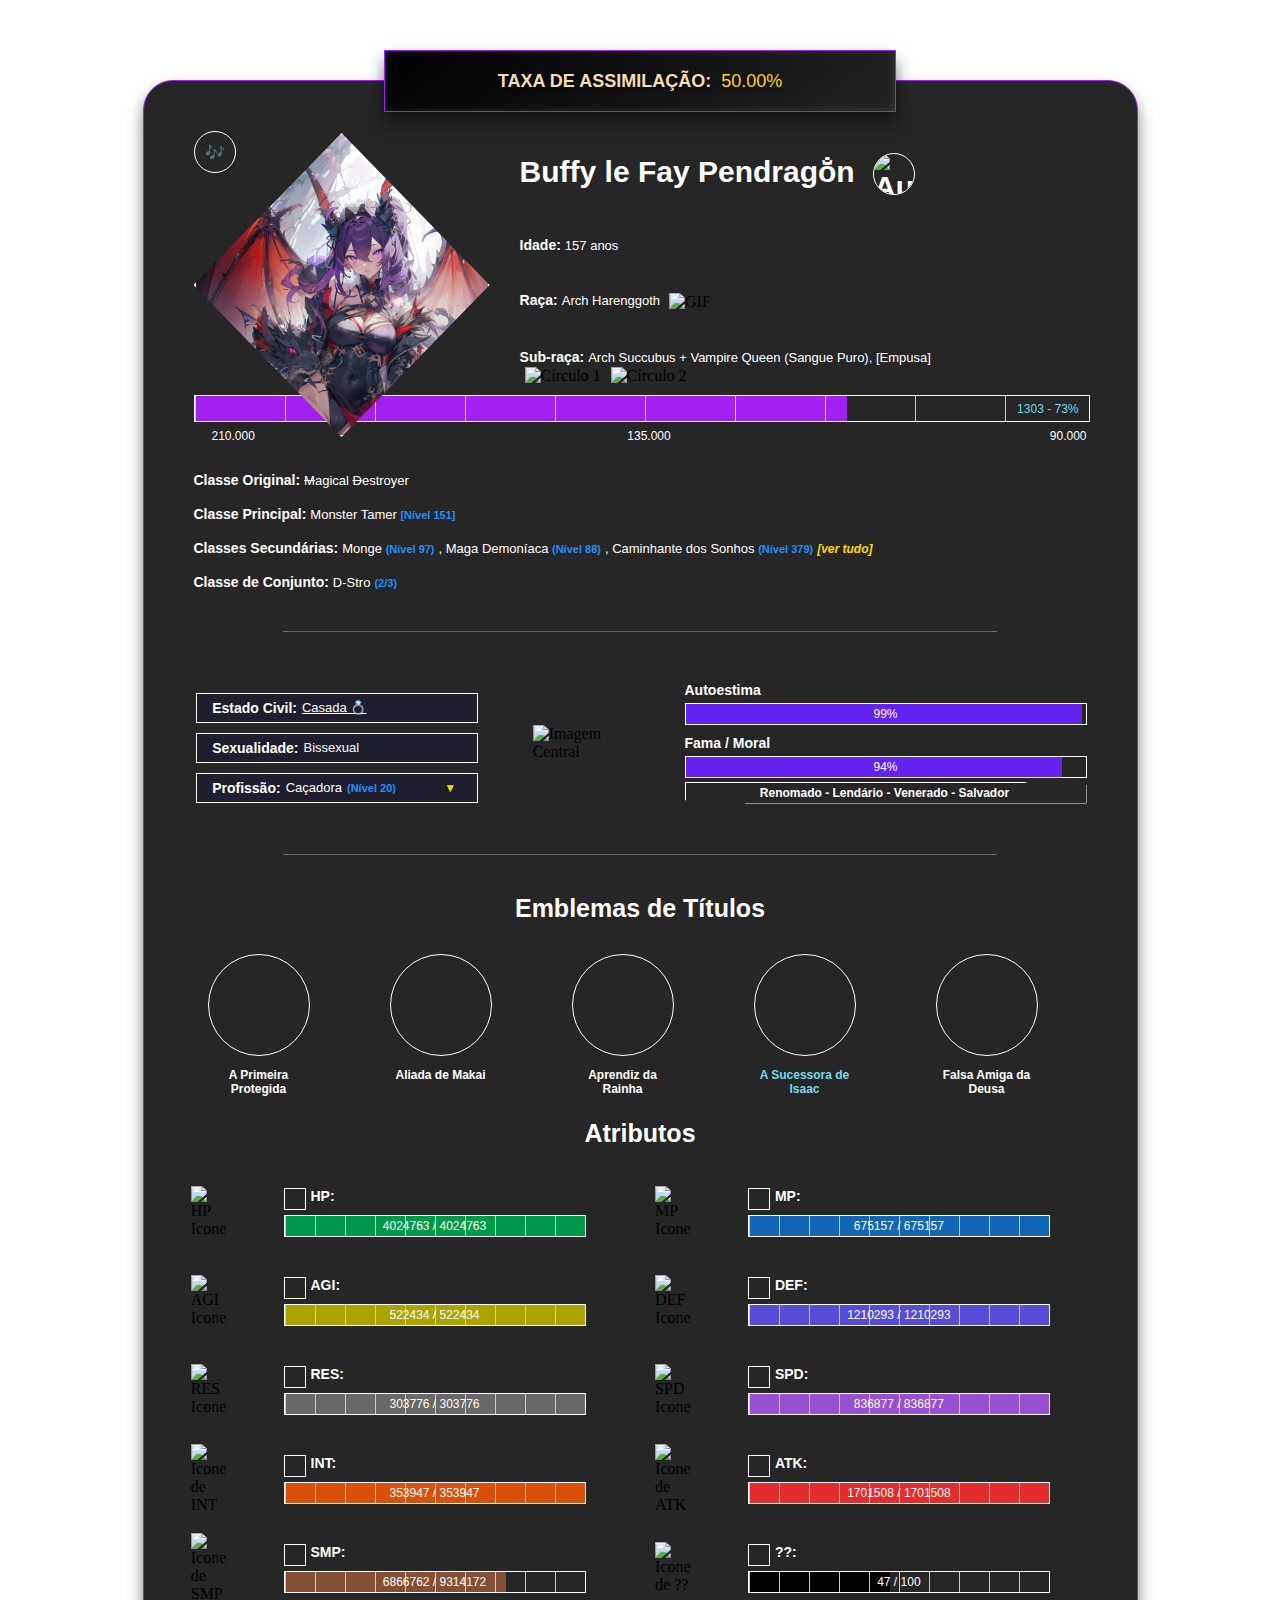
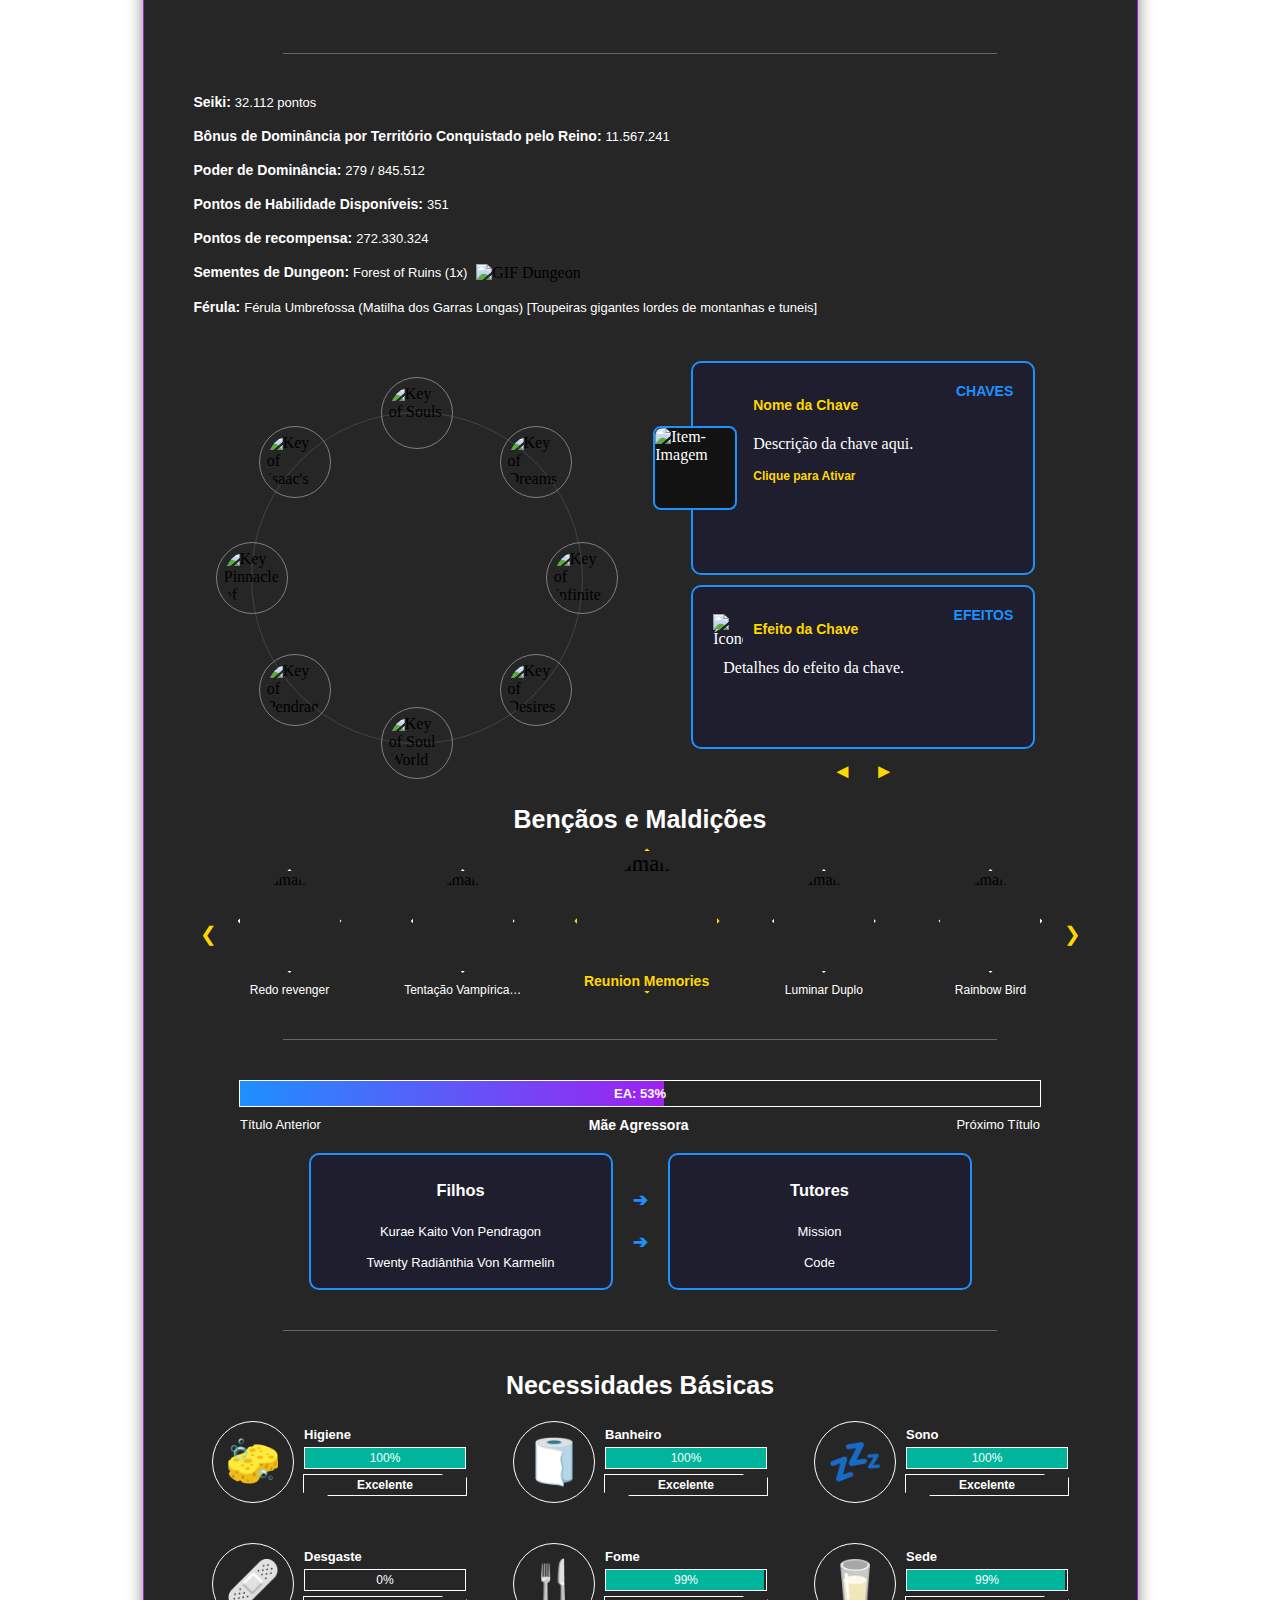
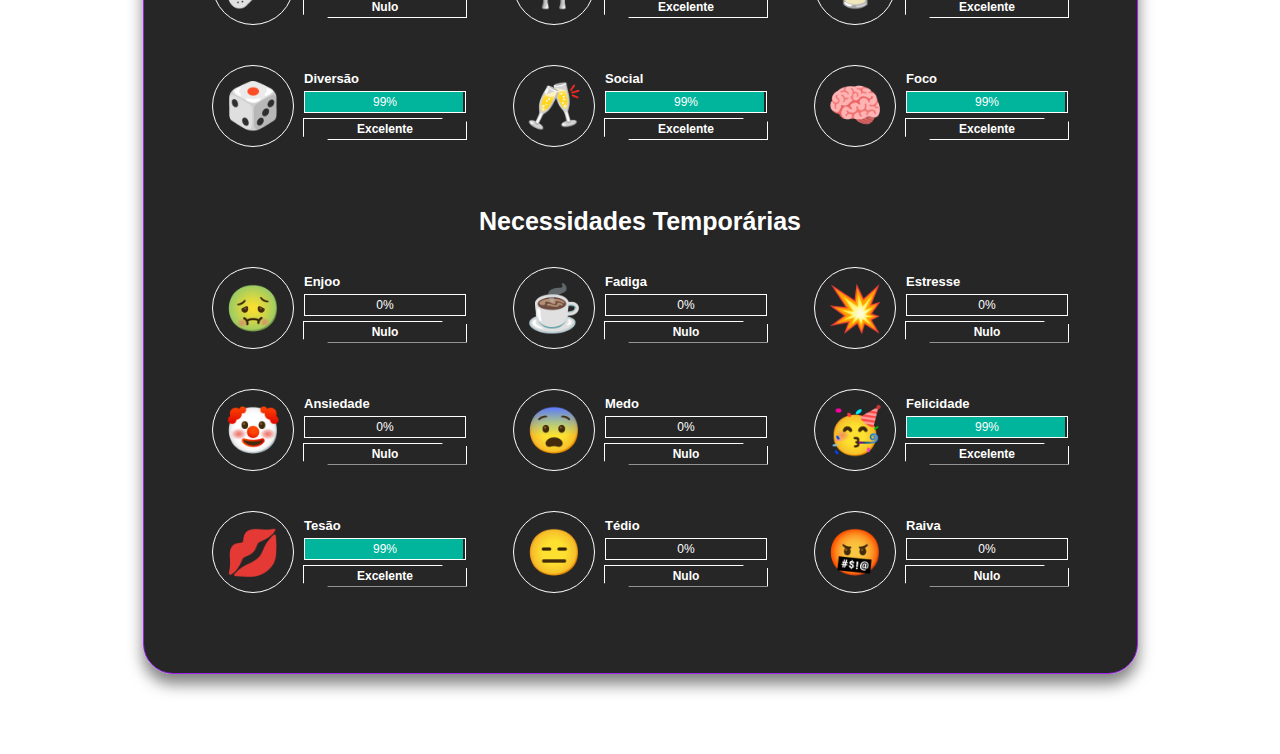
==== commit a030bace: "Update index.html" ====
--- a/index.html
+++ b/index.html
@@ -542,6 +542,7 @@
                <img src="https://github.com/PrinnyXII/st/blob/main/rep/pseed.gif?raw=true" alt="GIF Dungeon">
            </span>
         </p>
+        <p><span class="subtitulo">Férula:</span> <span class="texto">Férula Umbrefossa (Matilha dos Garras Longas) [Toupeiras gigantes lordes de montanhas e tuneis]</span></p>
 
        <!-- Chaves -->
         <div class="container-chave">
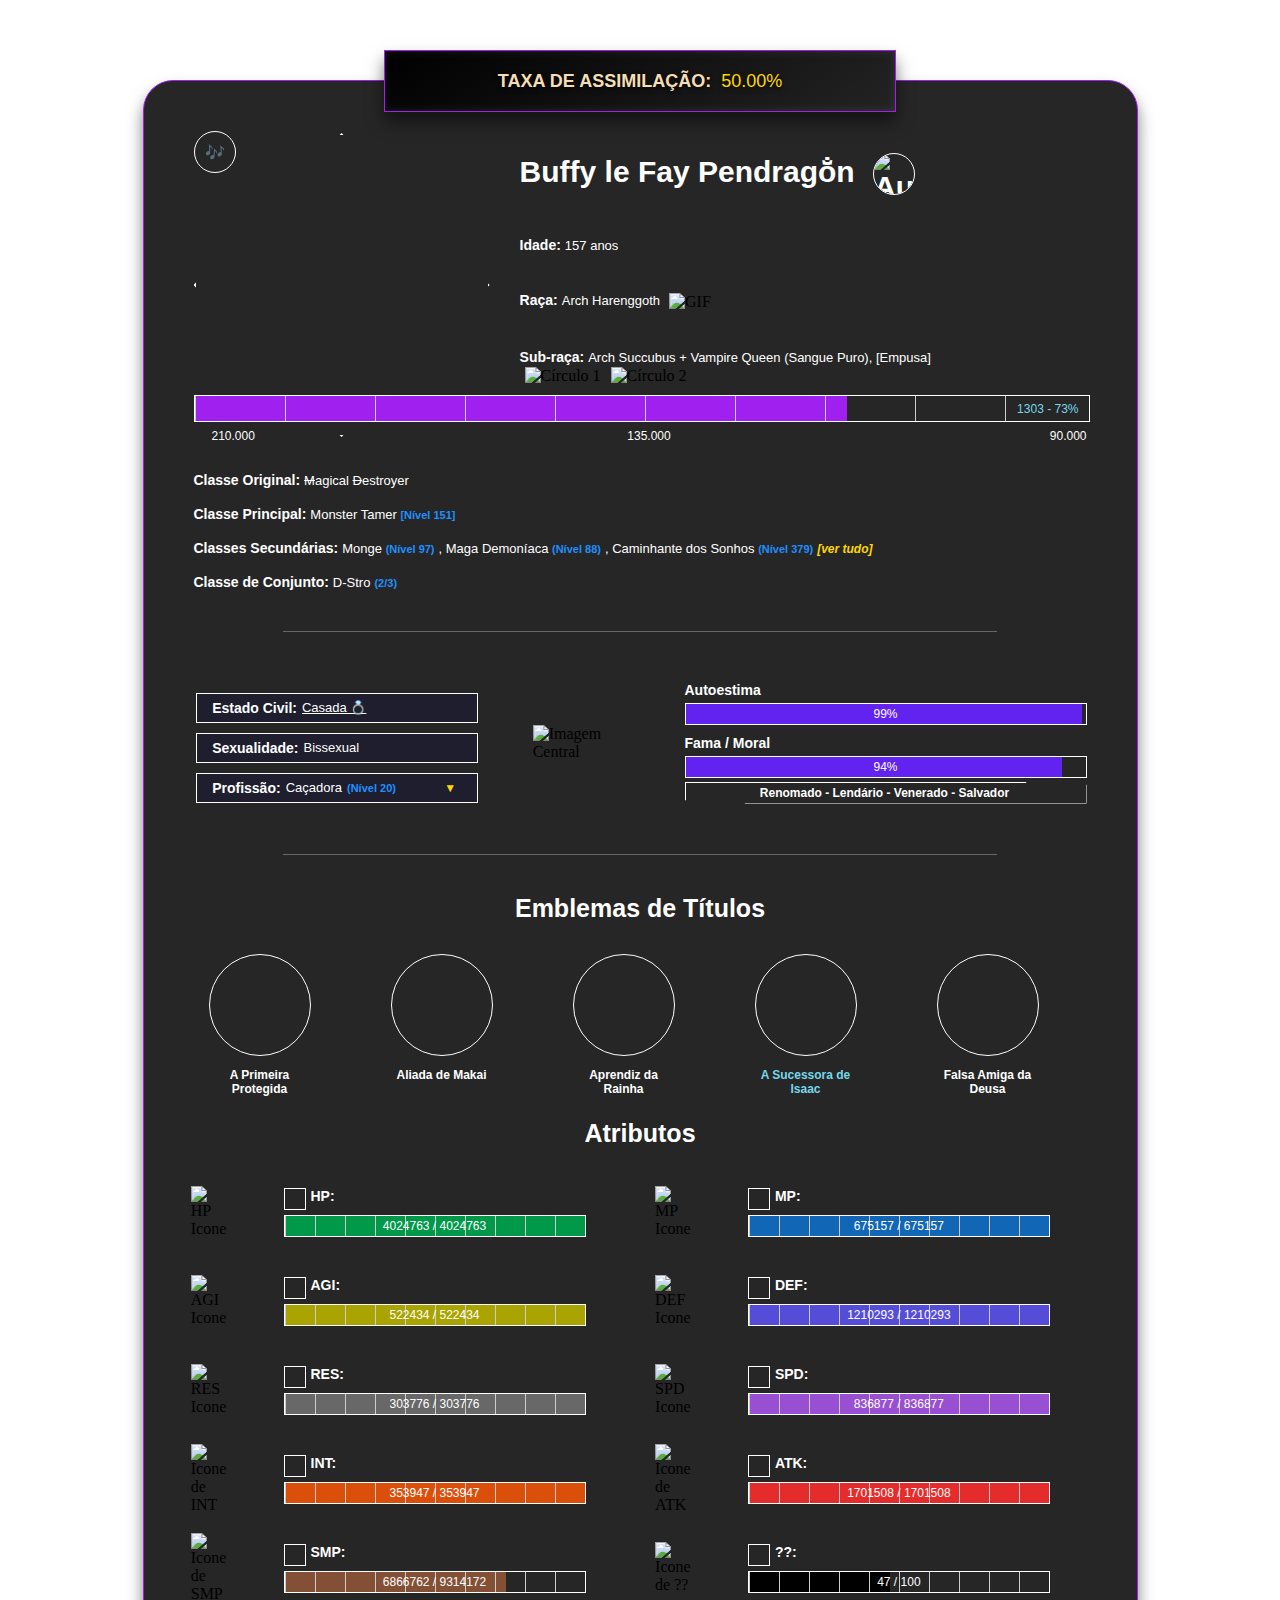
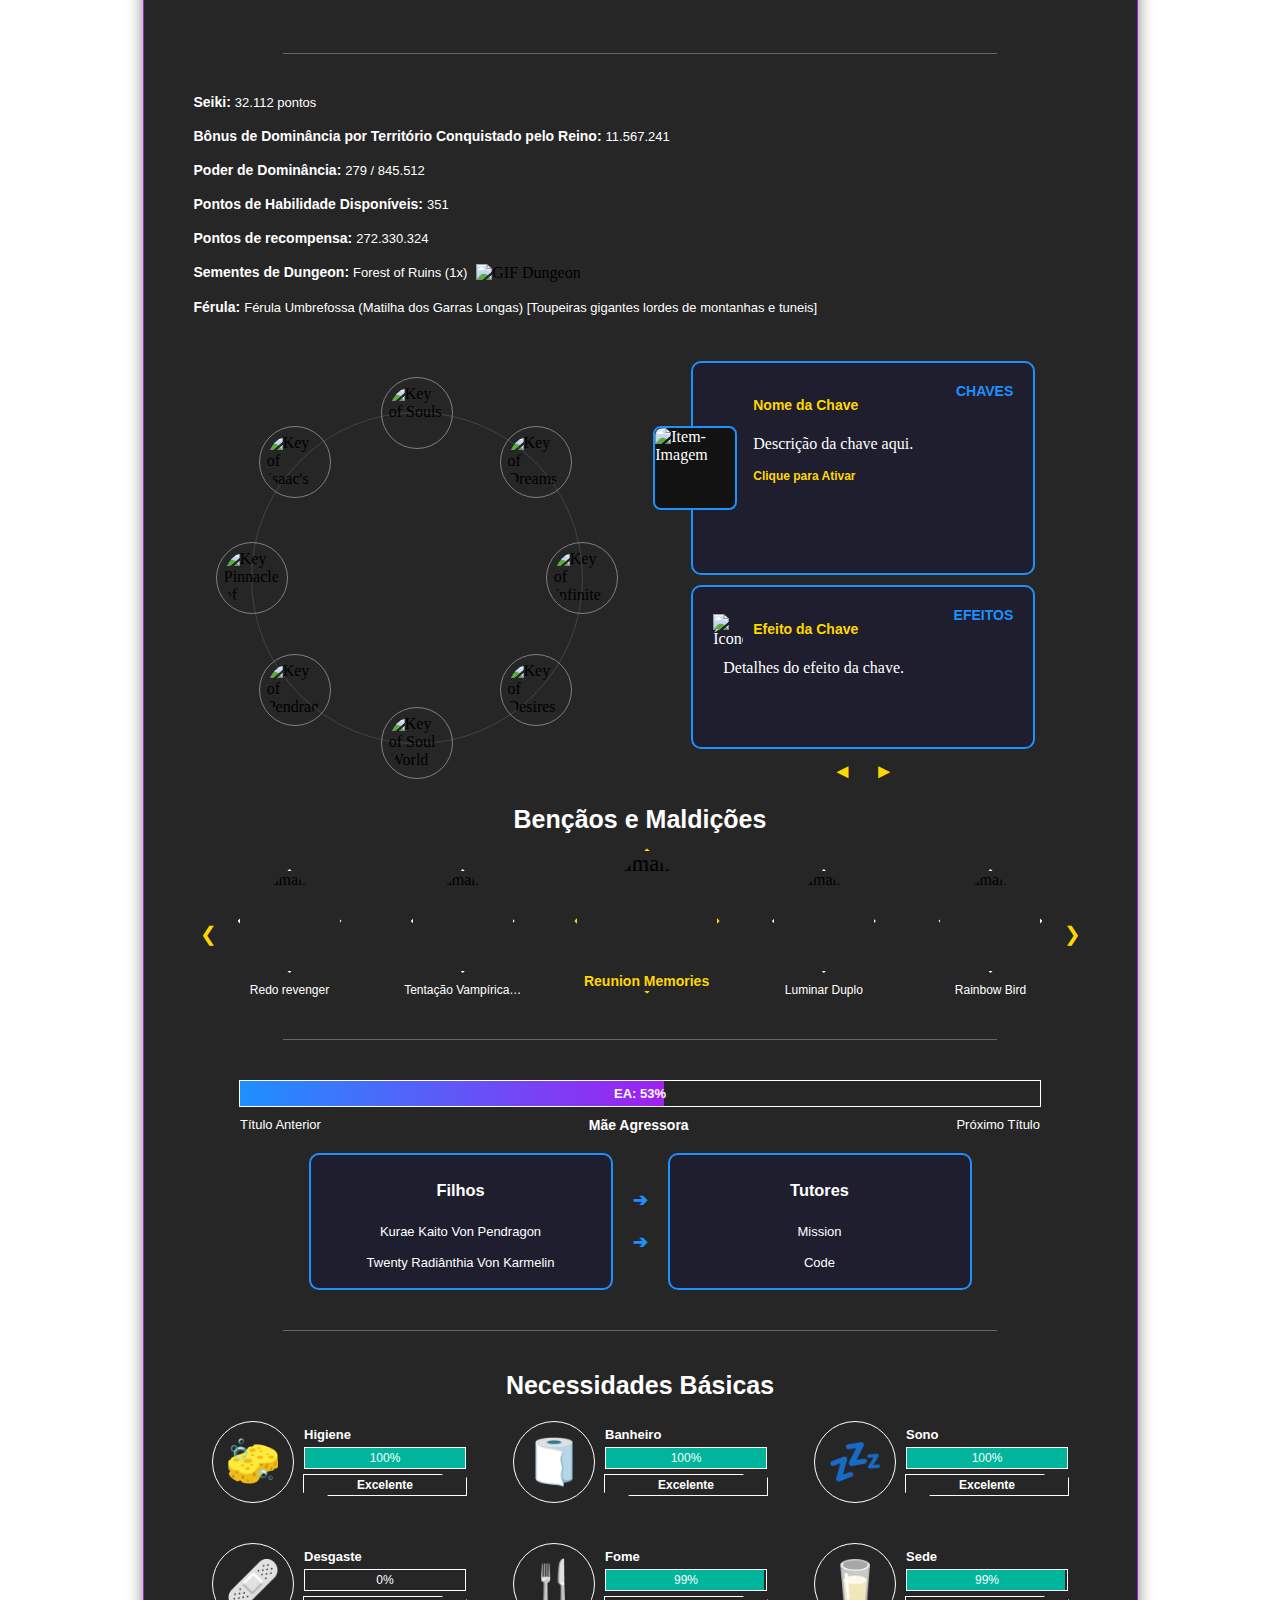
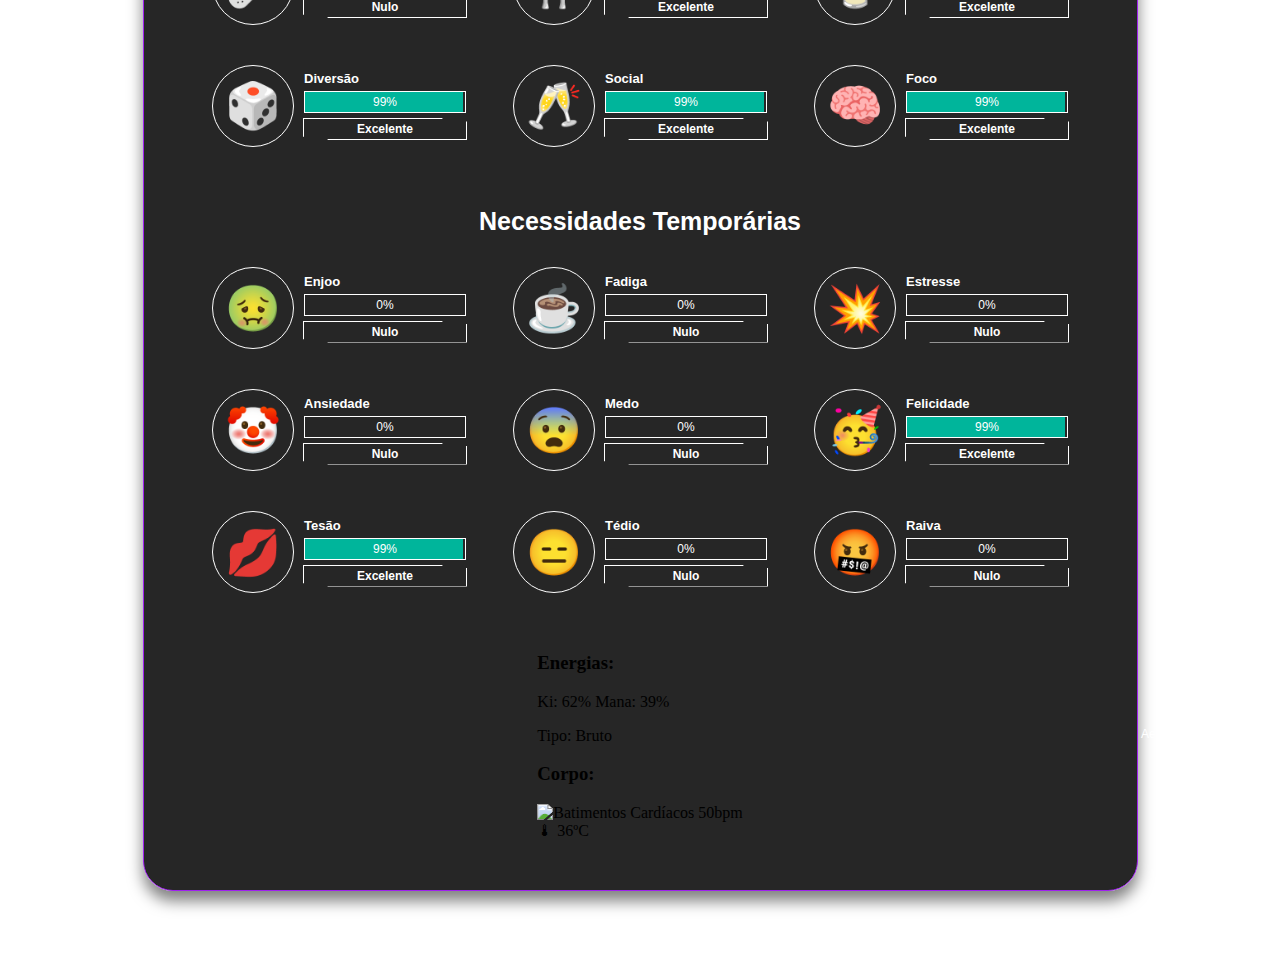
==== commit 5ff3379a: "Update index.html" ====
--- a/index.html
+++ b/index.html
@@ -1126,6 +1126,39 @@
             </div>
         </div>
 
+        <div class="container-aether">
+            <!-- Bloco Energia Aether -->
+            <div class="bloco-aether">
+                <h3>Energias:</h3>
+                <div class="info-energia">
+                    <span class="texto-esquerda">Ki: 62%</span>
+                    <span class="texto-direita">Mana: 39%</span>
+                </div>
+            </div>
+        
+            <!-- Bloco Barra Aether -->
+            <div class="bloco-barra">
+                <div class="barra-aether">
+                    <span class="texto-barra">Aether: 101%</span>
+                </div>
+                <p class="tipo-aether">Tipo: Bruto</p>
+            </div>
+        
+            <!-- Bloco Corpo Aether -->
+            <div class="bloco-aether">
+                <h3>Corpo:</h3>
+                <div class="info-energia">
+                    <div class="bpm-info">
+                        <img src="SEU_GIF_AQUI.gif" alt="Batimentos Cardíacos" class="gif-bpm">
+                        <span>50bpm</span>
+                    </div>
+                    <div class="temperatura-info">
+                        <span>🌡 36ºC</span>
+                    </div>
+                </div>
+            </div>
+        </div>    
+
     </div>
 </div>
 
--- a/styles.css
+++ b/styles.css
@@ -1,10 +1,11 @@
         /* Backgrounds */
         .background1 {
             background-image: url('https://imgur.com/t2LRzeo.png'); 
-            background-size: cover; 
-            background-position: center; 
-            background-repeat: no-repeat; 
-            min-height: 100vh; 
+            background-size: auto; 
+            background-position: top; 
+            background-repeat: no-repeat;
+            background-attachment: fixed;    
+            min-height: 100vh;     
             display: flex;
             justify-content: center;
             align-items: center;
@@ -15,16 +16,18 @@
             border: 1px solid #A020F0;
             border-radius: 30px;
             padding: 50px; 
-            background-image: url('https://imgur.com/jHwtm72.png'); 
+            background-image: url('https://github.com/PrinnyXII/st/blob/main/rep/Buffy/Floresta/Criar%20e%20spawnar%20um%20boss.png?raw=true'); 
             background-color: rgba(0, 0, 0, 0.85);
             background-blend-mode: overlay;
-            background-size: cover; 
+            background-size: auto; 
             background-position: center;
             background-repeat: no-repeat; 
+            background-attachment: fixed;    
             width: 100%;
             max-width: 995px; 
             box-sizing: border-box;
             min-height: 100vh;
+            overflow: hidden;    
             animation: borda-brilhante 3s infinite;
             box-shadow: 0px 10px 15px rgba(0, 0, 0, 0.5);  
         }
@@ -116,11 +119,11 @@
 
         /* Container do título flutuante */
         .titulo-assimilacao {
-            position: absolute; /* Flutua sobre o conteúdo */
-            top: 50px; /* Distância do topo */
-            left: 50%; /* Centraliza horizontalmente */
-            transform: translateX(-50%); /* Ajusta para o centro exato */
-            z-index: 10; /* Garante que fique acima de outros elementos */
+            position: absolute; 
+            top: 50px; 
+            left: 50%; 
+            transform: translateX(-50%);
+            z-index: 10; 
         }
         
         /* Bloco retangular do título */
@@ -129,14 +132,14 @@
             display: flex;
             justify-content: center;
             align-items: center;
-            background: linear-gradient(145deg, #000000, #232323); /* Fundo em tons de marrom */
+            background: linear-gradient(145deg, #000000, #232323); 
             border: 1px solid #A020F0;
             animation: borda-brilhante 3s infinite;
-            box-shadow: 0px 10px 15px rgba(0, 0, 0, 0.5), inset 0 0 10px rgba(255, 255, 255, 0.1); /* Sombra e efeito interno */
-            padding: 10px 30px; /* Espaçamento interno */
-            border-radius: 0; /* Sem bordas arredondadas */
-            min-width: 450px; /* Tamanho mínimo */
-            height: 40px; /* Altura fixa */
+            box-shadow: 0px 10px 15px rgba(0, 0, 0, 0.5), inset 0 0 10px rgba(255, 255, 255, 0.1); 
+            padding: 10px 30px; 
+            border-radius: 0; 
+            min-width: 450px;
+            height: 40px;
         }
         
         /* Estilo do texto principal */
@@ -161,7 +164,7 @@
         /* Música Aura */
         .botao-musica {
             position: relative;
-            z-index: 20; /* Acima de outros elementos */
+            z-index: 20; 
         }
 
         .circulo-botao-musica {
@@ -219,7 +222,7 @@
         /* Cabeçalho - Foto da Doll */
         .cab-doll {
             clip-path: polygon(50% 0%, 100% 50%, 50% 100%, 0% 50%);
-            background-image: url('assets/imagens/BMPS21.png');
+            background-image: url('https://github.com/PrinnyXII/st/blob/main/rep/Buffy/vers%C3%A3o%20com%20missi%20pq%20sim.png?raw=true');
             background-repeat: no-repeat;    
             width: 300px; 
             height: 300px;
@@ -733,7 +736,7 @@
             width: 380px;
             height: 280px;
             box-shadow: 0 4px 15px rgba(0, 0, 0, 0.5);
-            background-image: url('assets/Imagens Isaac/sac4.jpg'); 
+            background-image: url('https://github.com/Cueinhah/Painel-de-Buffy/blob/main/assets/Imagens%20Isaac/sac4.jpg?raw=true'); 
             background-size: 120%;
             background-position: center;
             border: 2px solid #1E90FF;
@@ -779,11 +782,11 @@
 
         /* Barra de Scroll Invisível */
         .janela-estado-civil::-webkit-scrollbar {
-            display: none; /* Esconde a barra */
+            display: none; 
         }
         
         .janela-estado-civil {
-            scrollbar-width: none; /* Para navegadores Firefox */
+            scrollbar-width: none; 
         }
         
         /* Círculo com a Foto do Marido */
@@ -851,7 +854,7 @@
         .info-marido h3 {
             margin: 15px 0 10px;
             font-size: 16px;
-            color: #1E90FF; /* Azul do texto */
+            color: #1E90FF;
         }
         
         .info-marido p {
@@ -1169,7 +1172,7 @@
         .janela-chave .quantidade {
             color: #1E90FF;
             font-weight: bold;
-            text-shadow: 0 0 5px #1E90FF; /* Efeito de brilho */
+            text-shadow: 0 0 5px #1E90FF; 
         }
         
         .circulo-pequeno:hover .janela-chave {
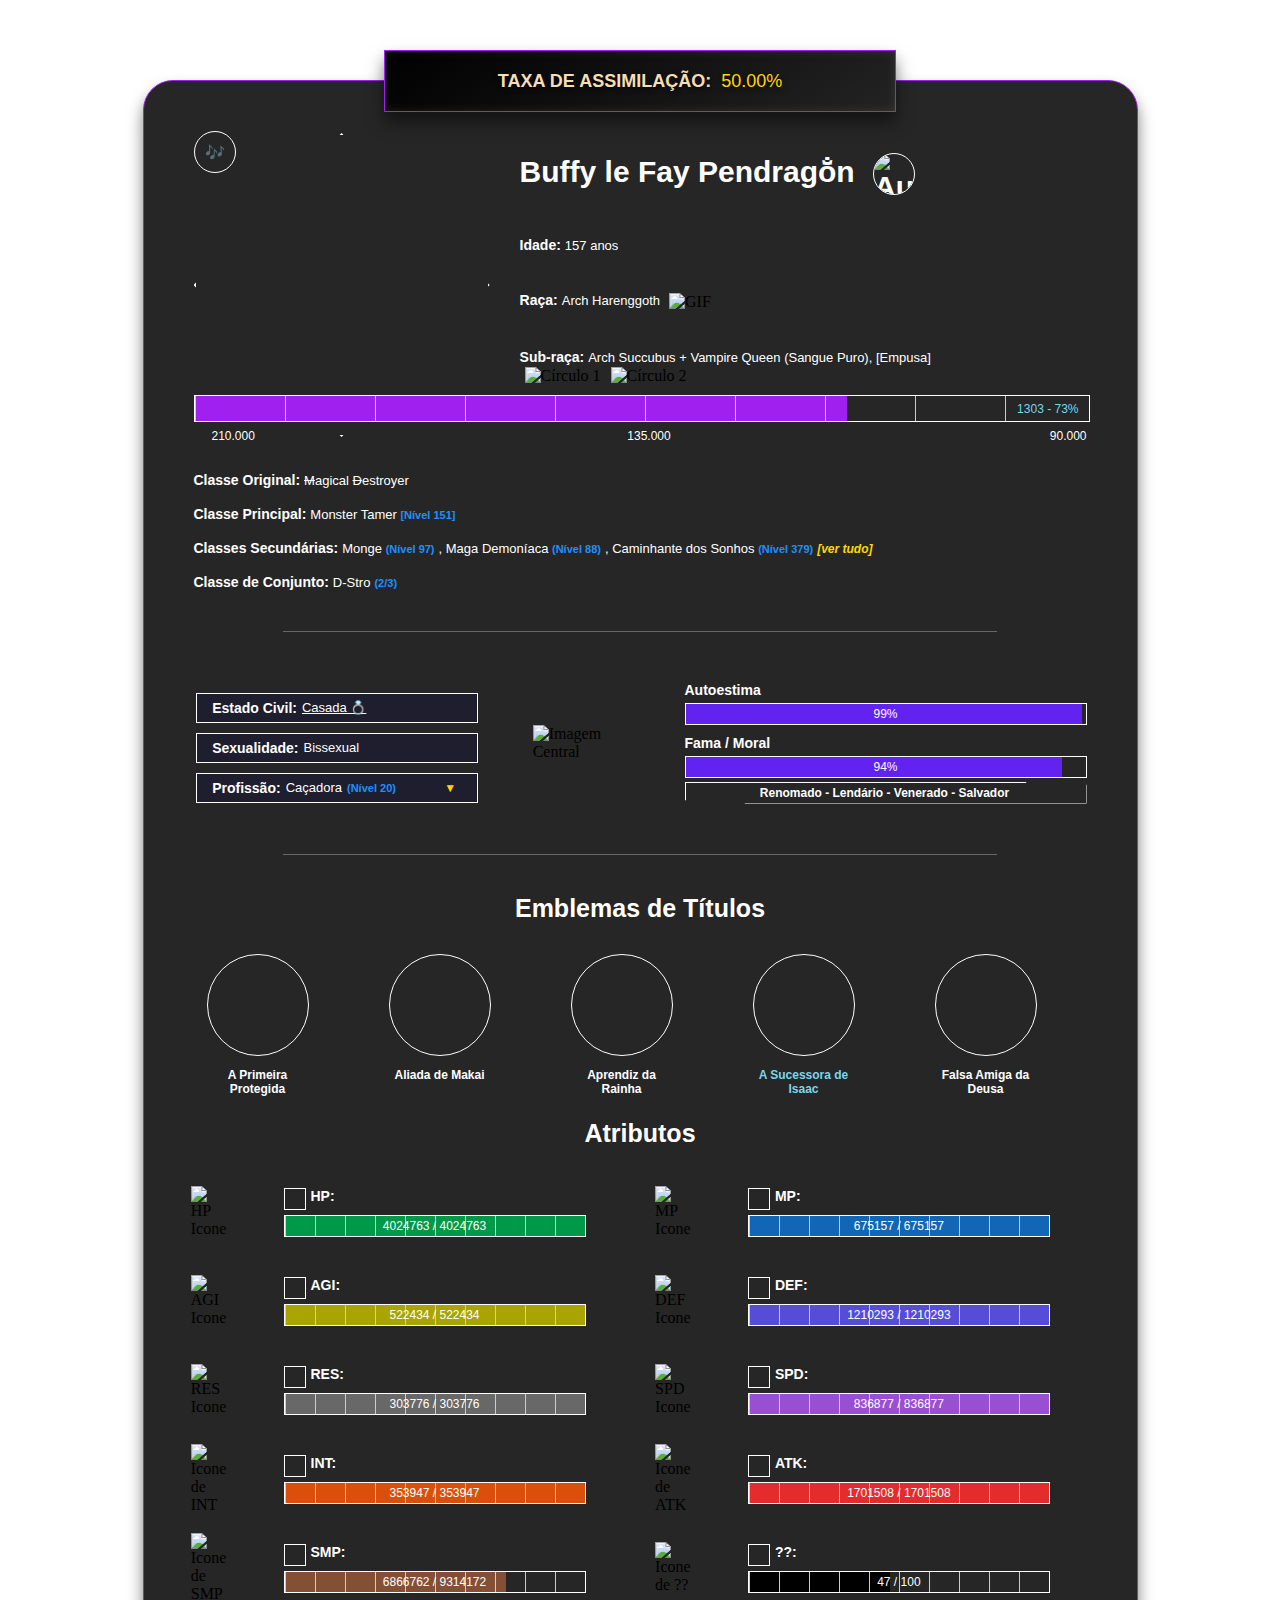
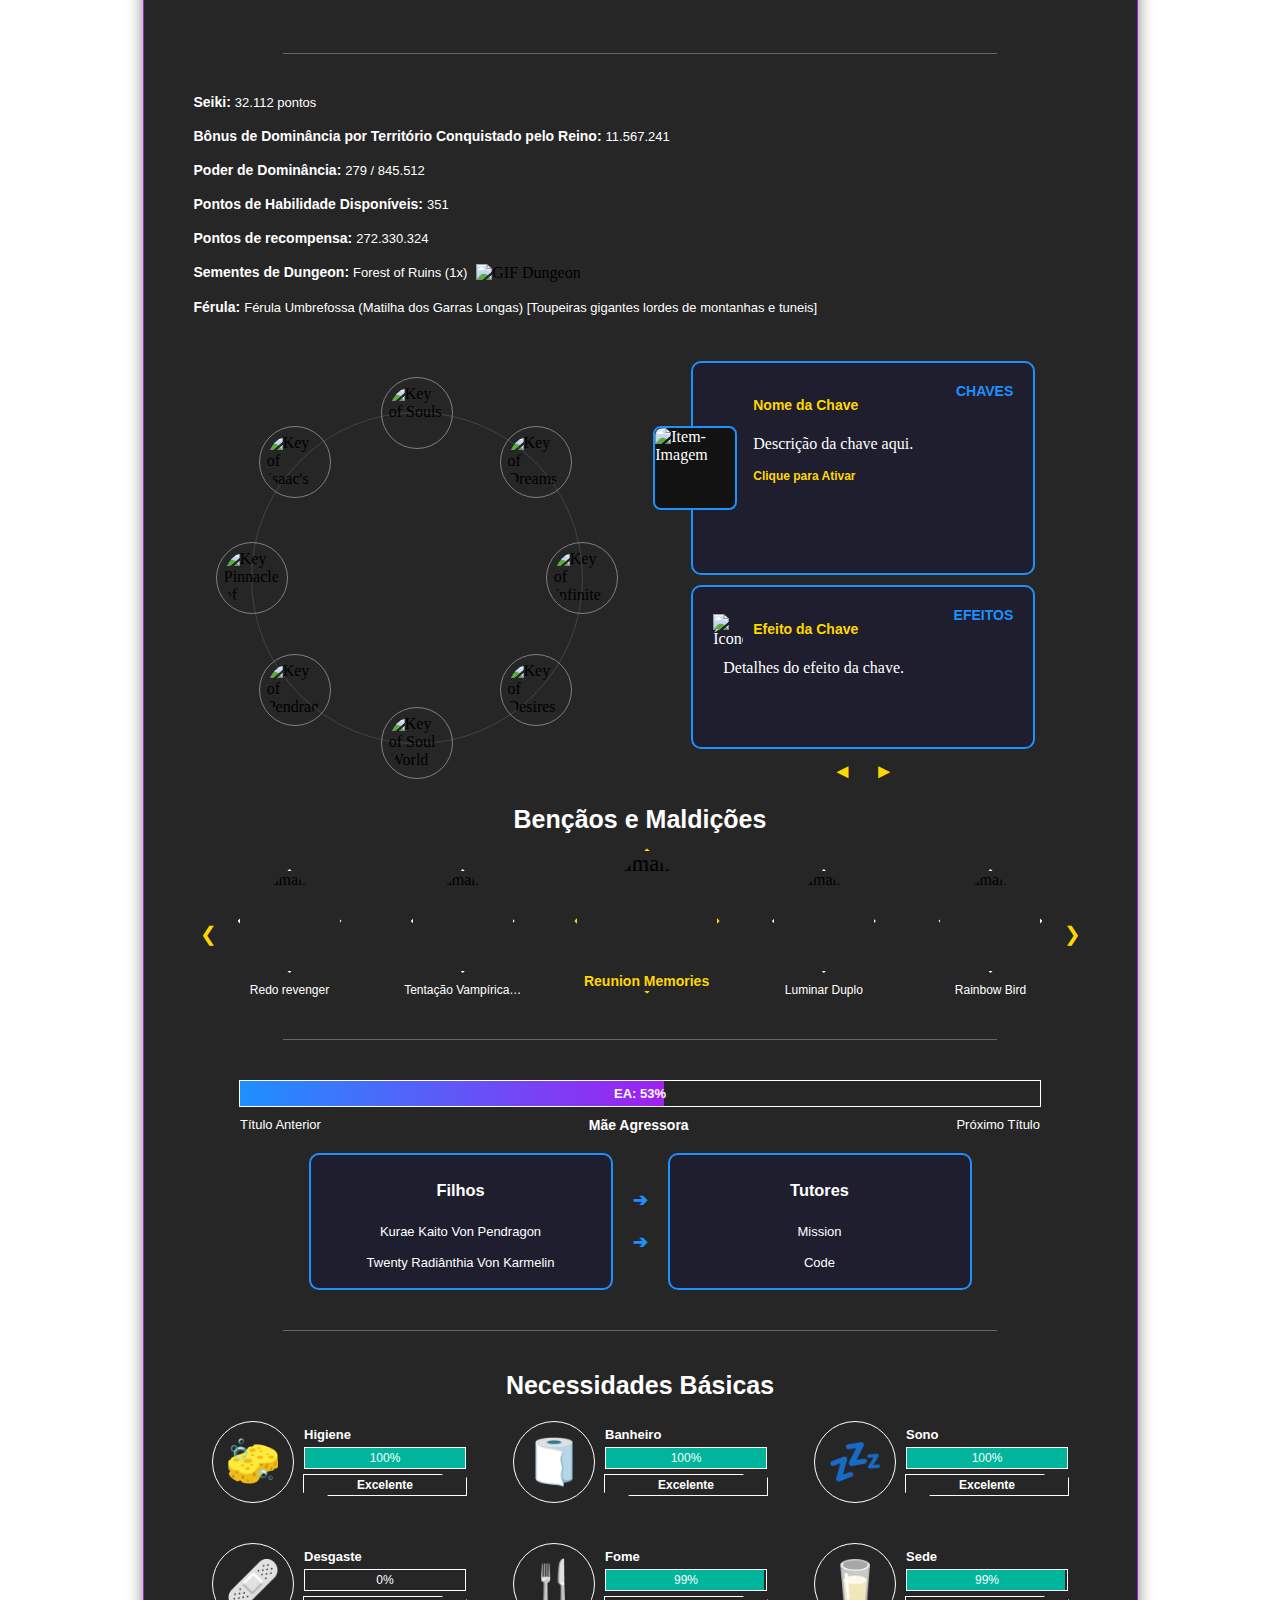
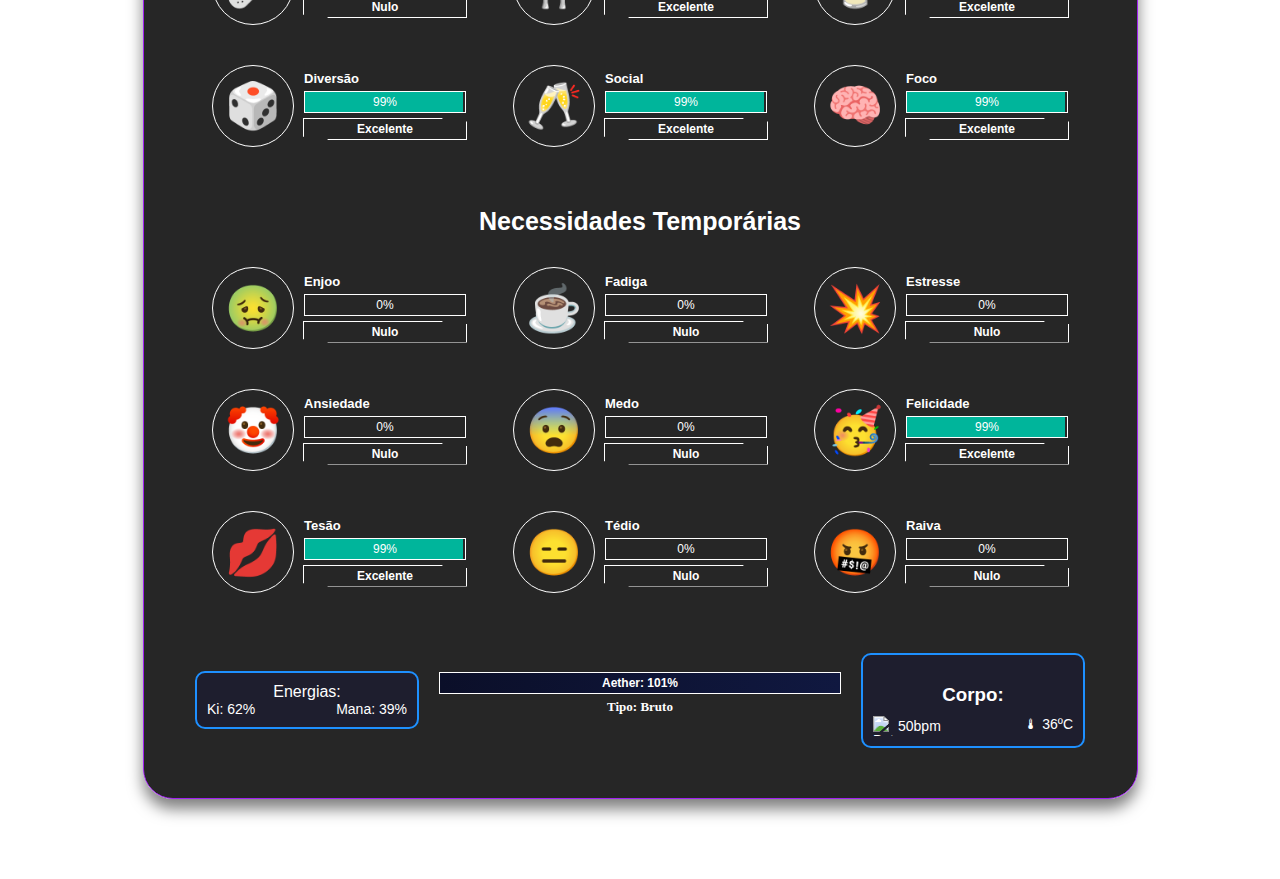
==== commit 1e697360: "Update index.html" ====
--- a/index.html
+++ b/index.html
@@ -1129,7 +1129,7 @@
         <div class="container-aether">
             <!-- Bloco Energia Aether -->
             <div class="bloco-aether">
-                <h3>Energias:</h3>
+                <subtitulo>Energias:</subtitulo>
                 <div class="info-energia">
                     <span class="texto-esquerda">Ki: 62%</span>
                     <span class="texto-direita">Mana: 39%</span>
--- a/styles.css
+++ b/styles.css
@@ -1824,3 +1824,79 @@
             font-family: Arial;
             pointer-events: none;
         }
+
+        /* Estrutura Geral */
+        .container-aether {
+            display: flex;
+            justify-content: center;
+            align-items: center;
+            gap: 20px;
+            margin-top: 20px;
+        }
+        
+        /* Blocos de Energia e Corpo */
+        .bloco-aether {
+            border: 2px solid #1E90FF;
+            background-color: #1E1E2E;
+            border-radius: 10px;
+            padding: 10px;
+            width: 200px;
+            text-align: center;
+            font-family: Arial, sans-serif;
+            color: white;
+        }
+        
+        /* Título dentro dos blocos */
+        .bloco-aether h3 {
+            margin-bottom: 10px;
+        }
+        
+        /* Informações dentro dos blocos */
+        .info-energia {
+            display: flex;
+            justify-content: space-between;
+            font-size: 14px;
+        }
+        
+        /* Barra Aether */
+        .bloco-barra {
+            display: flex;
+            flex-direction: column;
+            align-items: center;
+        }
+        
+        .barra-aether {
+            width: 400px;
+            height: 20px;
+            border: 1px solid #FFFFFF;
+            background: linear-gradient(to right, #0B0F29, #101840);
+            display: flex;
+            align-items: center;
+            justify-content: center;
+            color: white;
+            font-size: 14px;
+            font-weight: bold;
+        }
+        
+        .tipo-aether {
+            margin-top: 5px;
+            font-size: 13px;
+            color: white;
+            font-weight: bold;
+        }
+        
+        /* Estilo para o lado esquerdo do Corpo Aether */
+        .bpm-info {
+            display: flex;
+            align-items: center;
+            gap: 5px;
+        }
+        
+        .gif-bpm {
+            width: 20px;
+            height: 20px;
+        }
+        
+        .temperatura-info {
+            font-size: 14px;
+        }
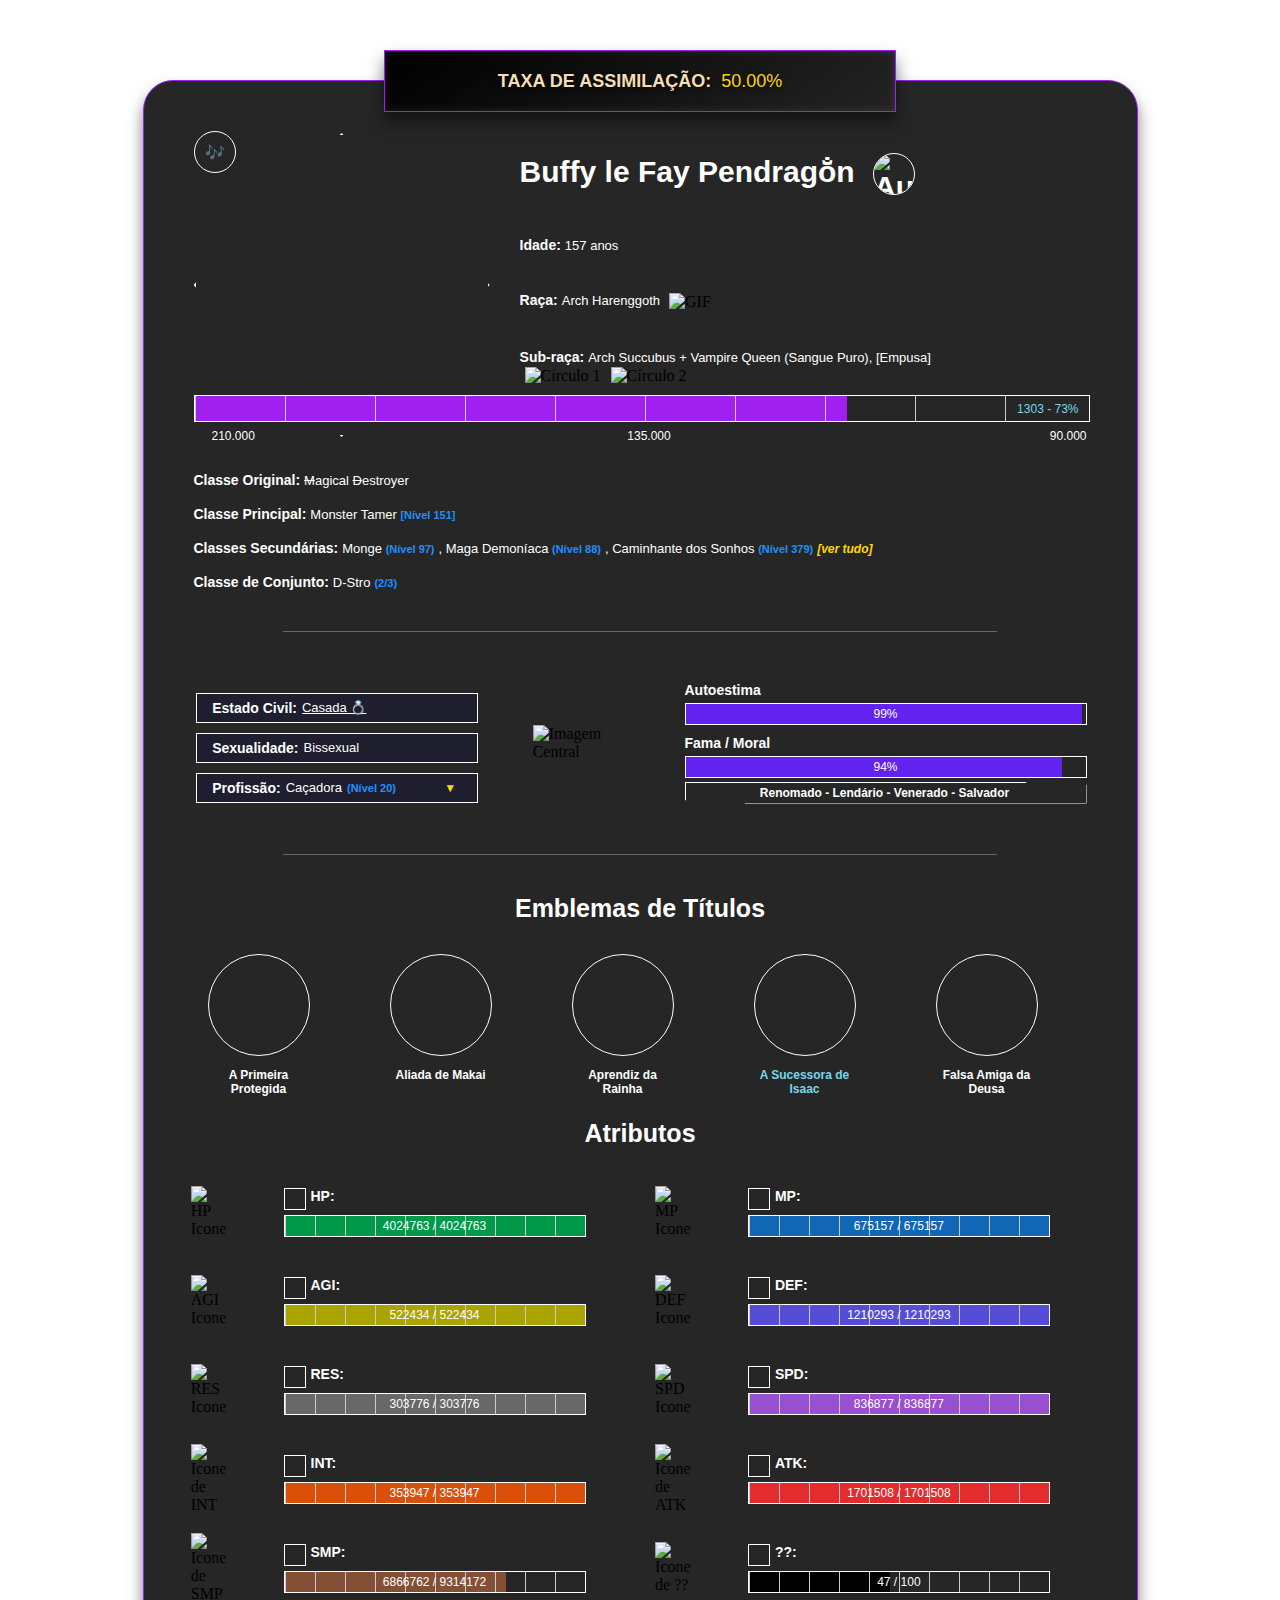
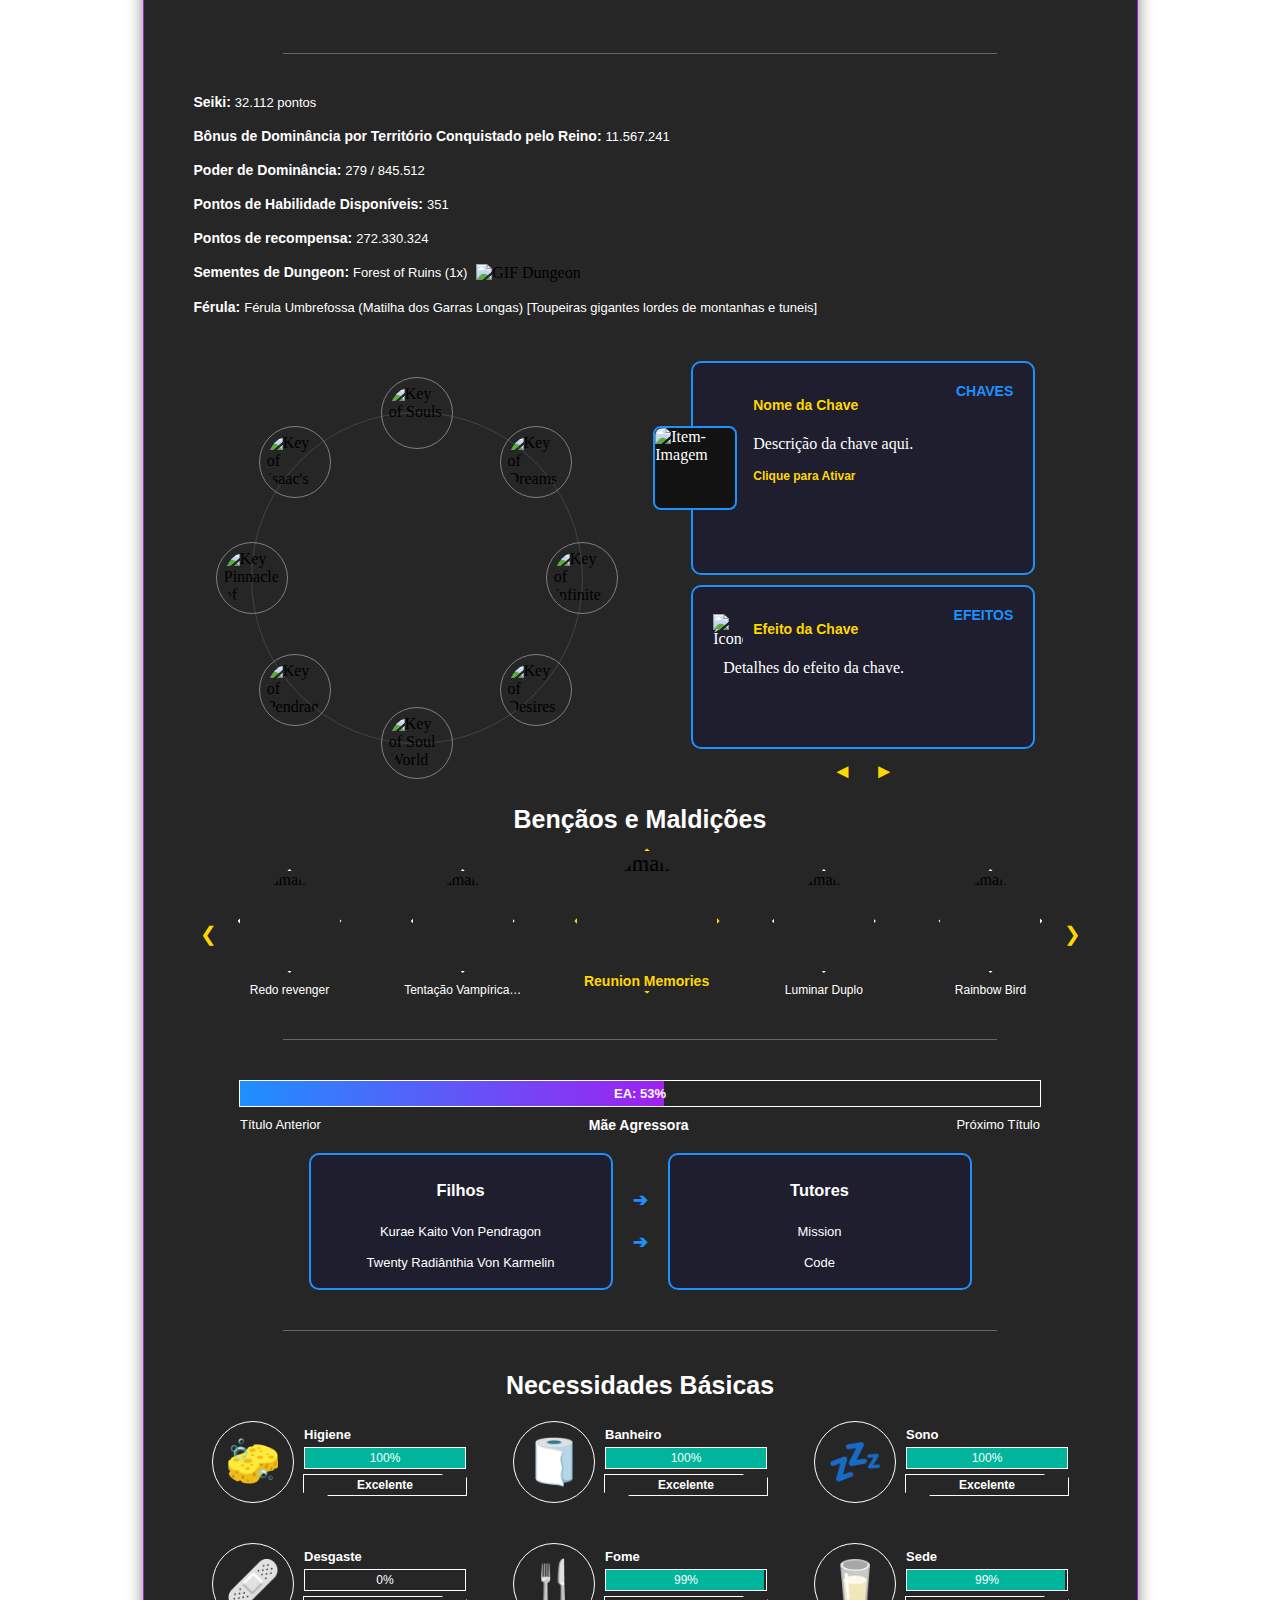
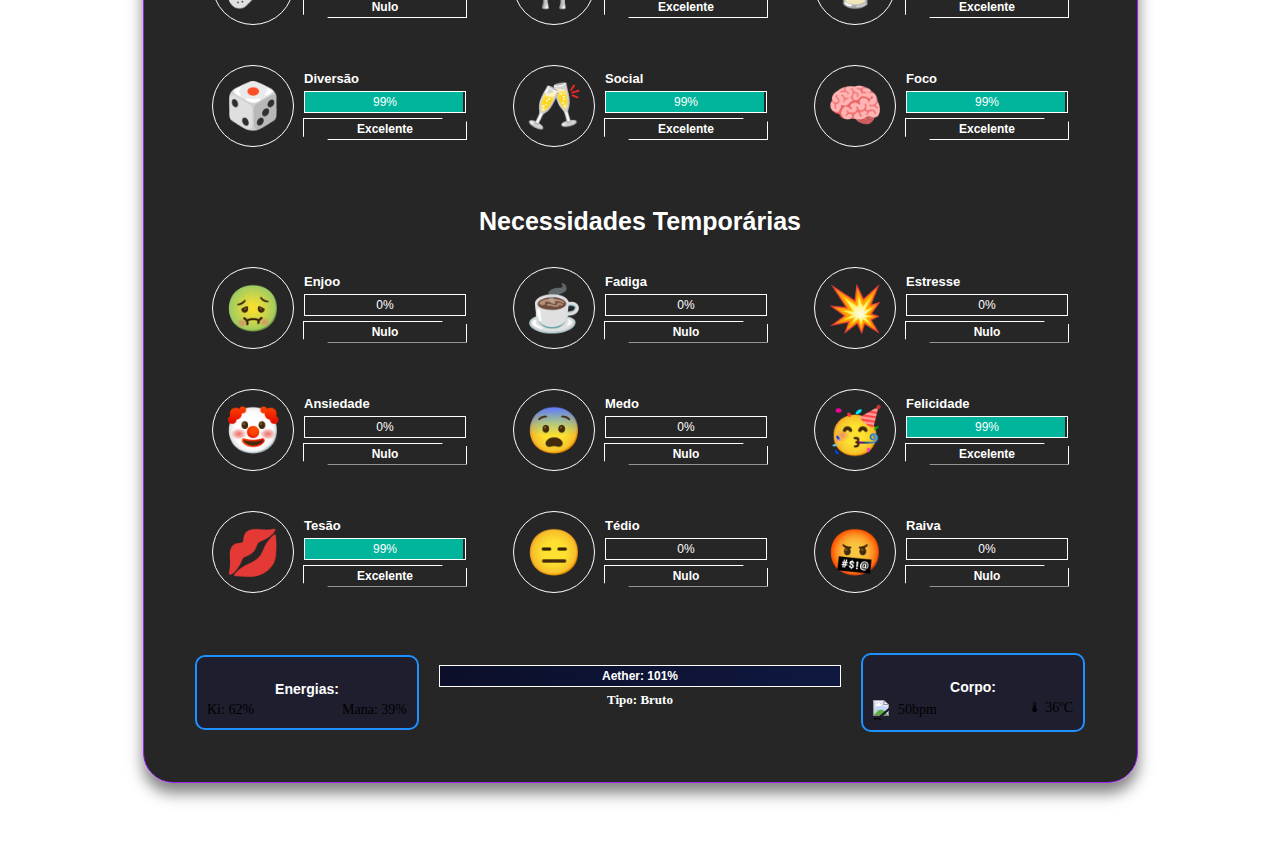
==== commit 95b4d67e: "Update index.html" ====
--- a/index.html
+++ b/index.html
@@ -1129,7 +1129,7 @@
         <div class="container-aether">
             <!-- Bloco Energia Aether -->
             <div class="bloco-aether">
-                <subtitulo>Energias:</subtitulo>
+                <h3>Energias:</h3>
                 <div class="info-energia">
                     <span class="texto-esquerda">Ki: 62%</span>
                     <span class="texto-direita">Mana: 39%</span>
--- a/styles.css
+++ b/styles.css
@@ -1841,14 +1841,16 @@
             border-radius: 10px;
             padding: 10px;
             width: 200px;
-            text-align: center;
-            font-family: Arial, sans-serif;
-            color: white;
         }
         
         /* Título dentro dos blocos */
         .bloco-aether h3 {
-            margin-bottom: 10px;
+            margin-bottom: 05px;
+            font-family: Arial;
+            color: #FFFFFF;
+            font-size: 14px;
+            font-weight: bold;
+            text-align: center;    
         }
         
         /* Informações dentro dos blocos */
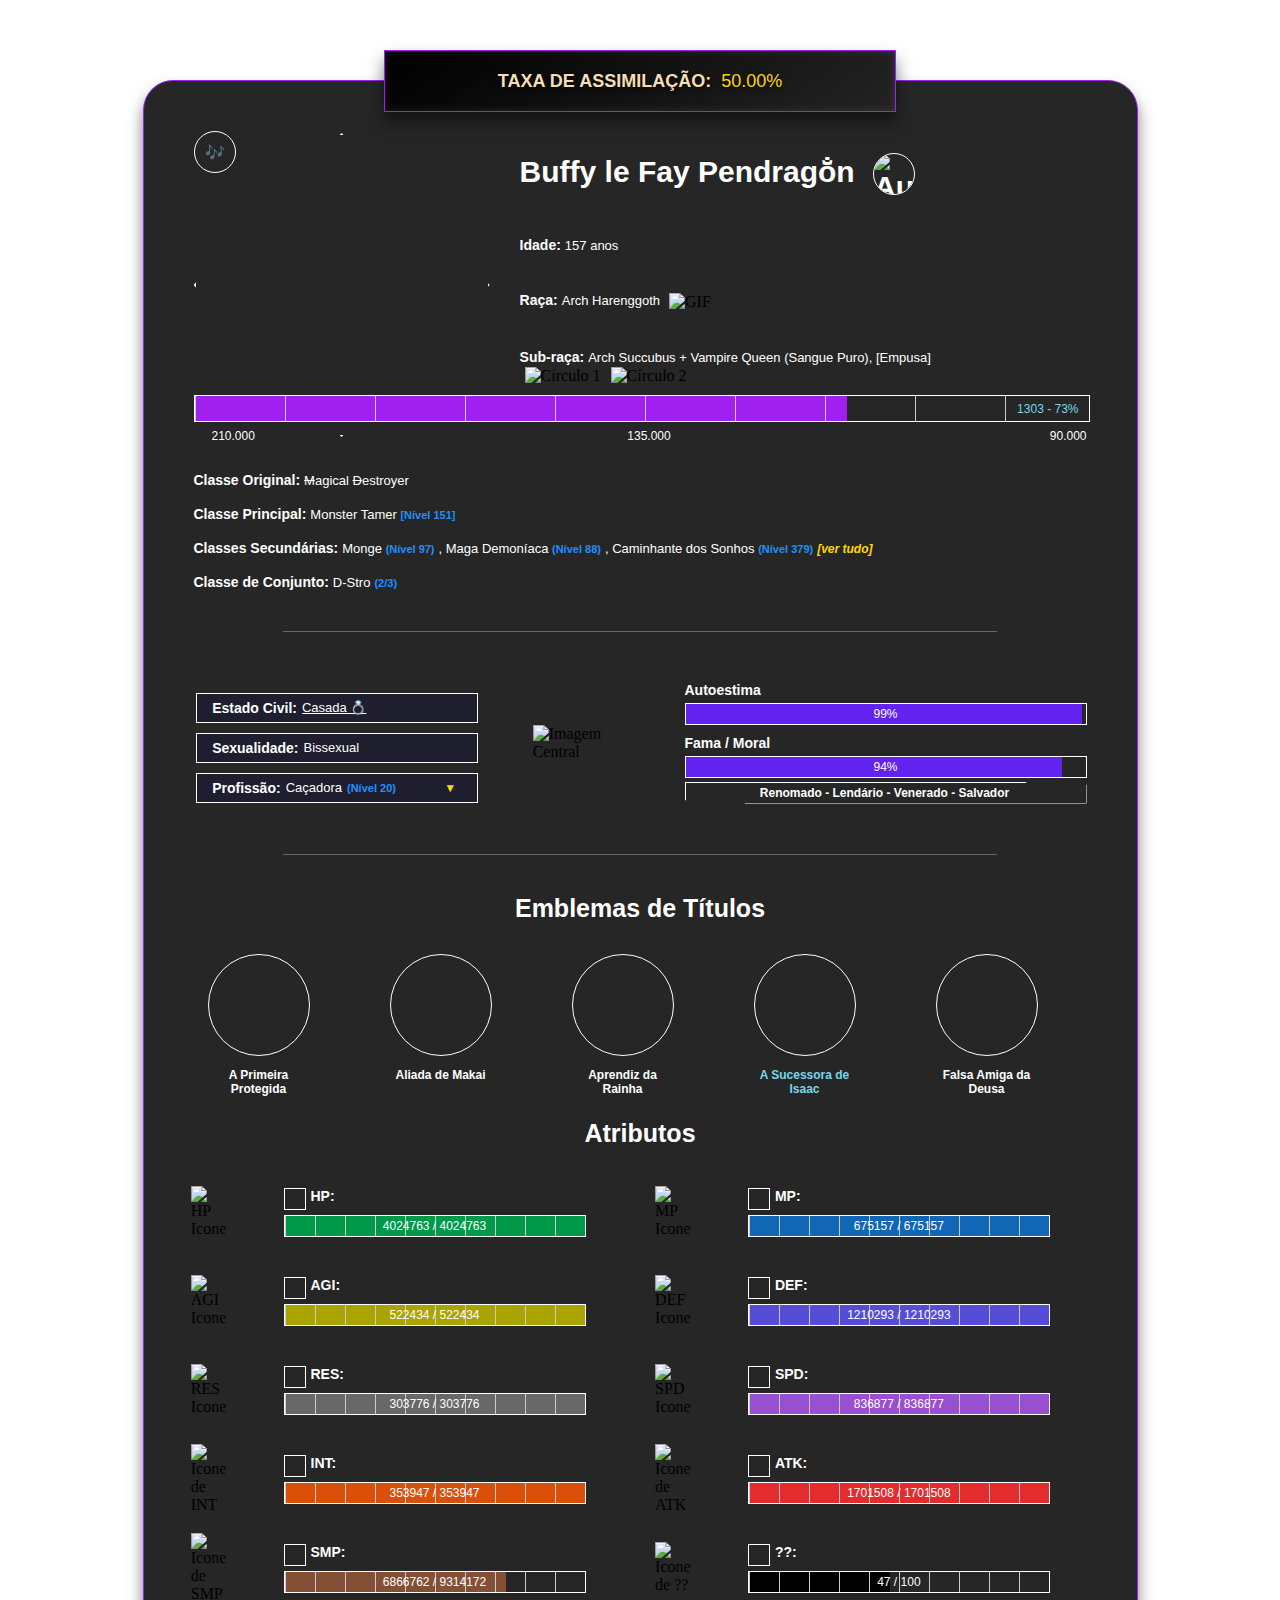
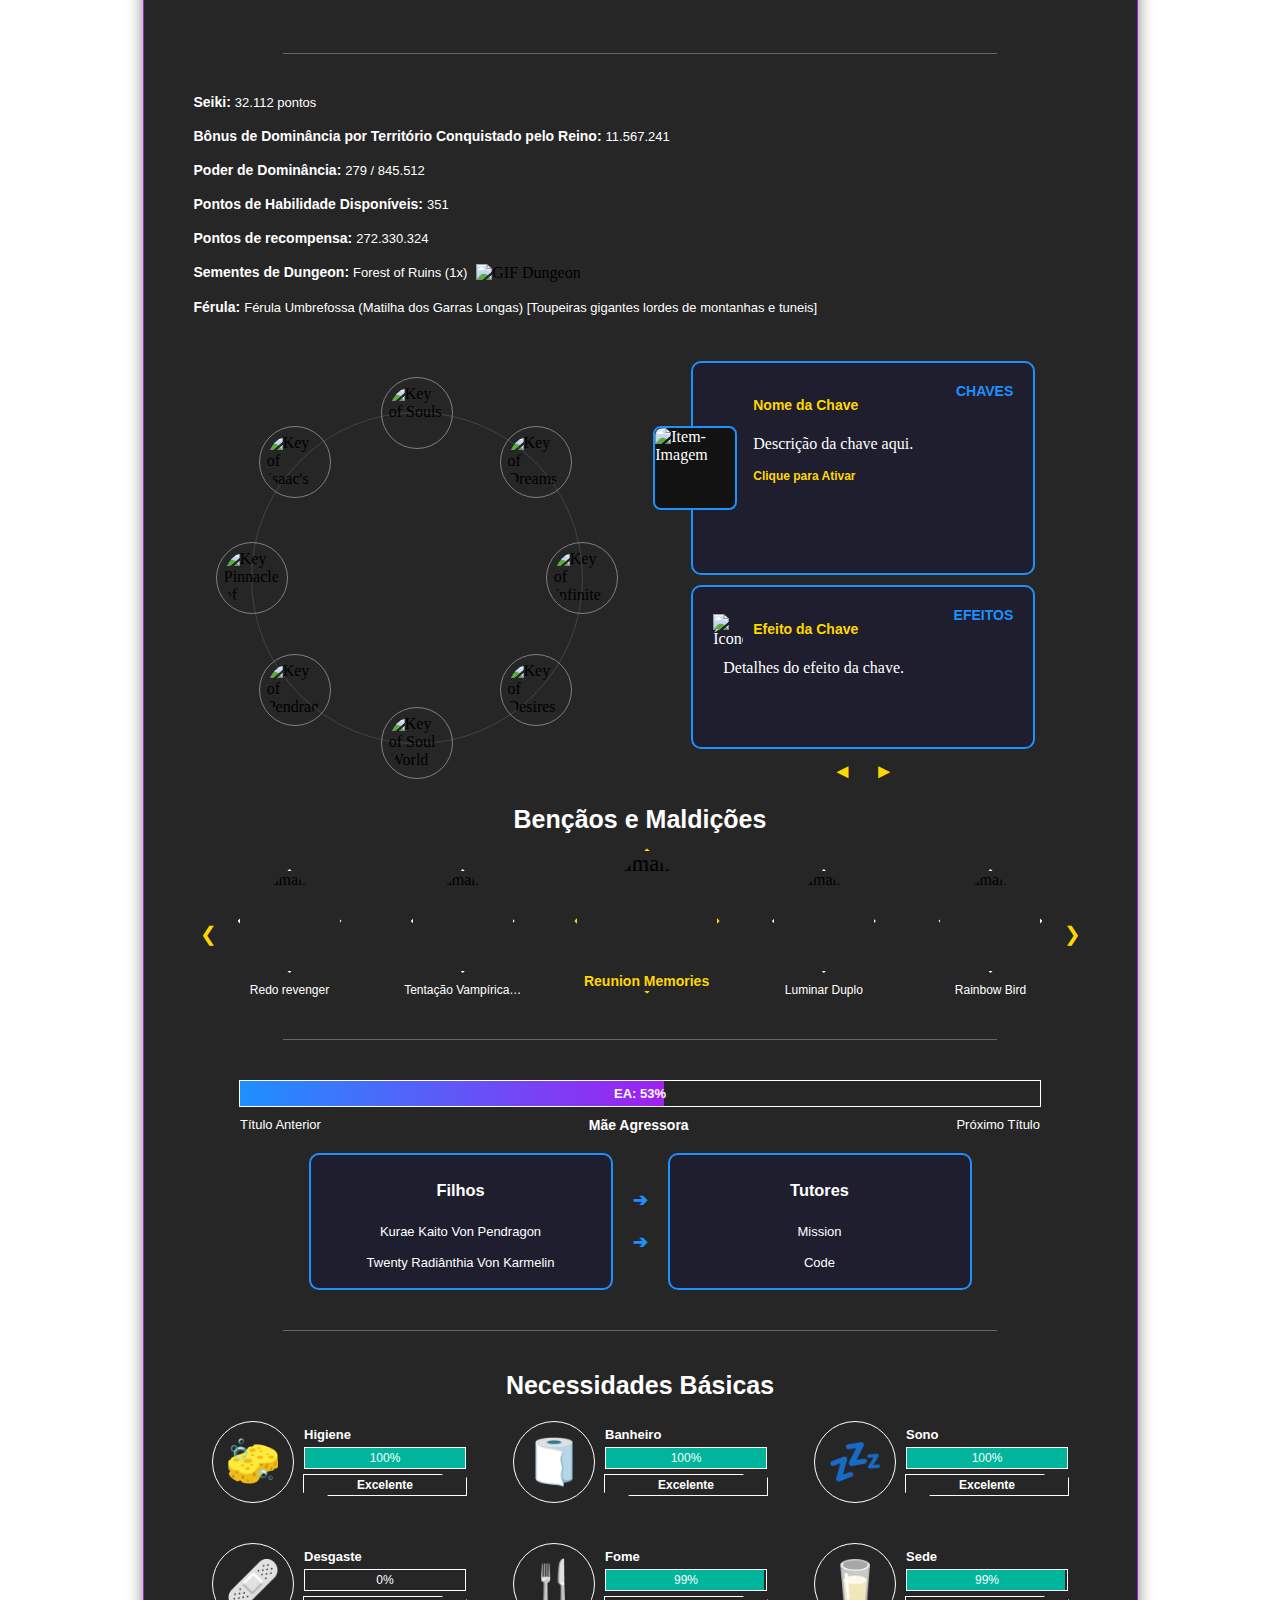
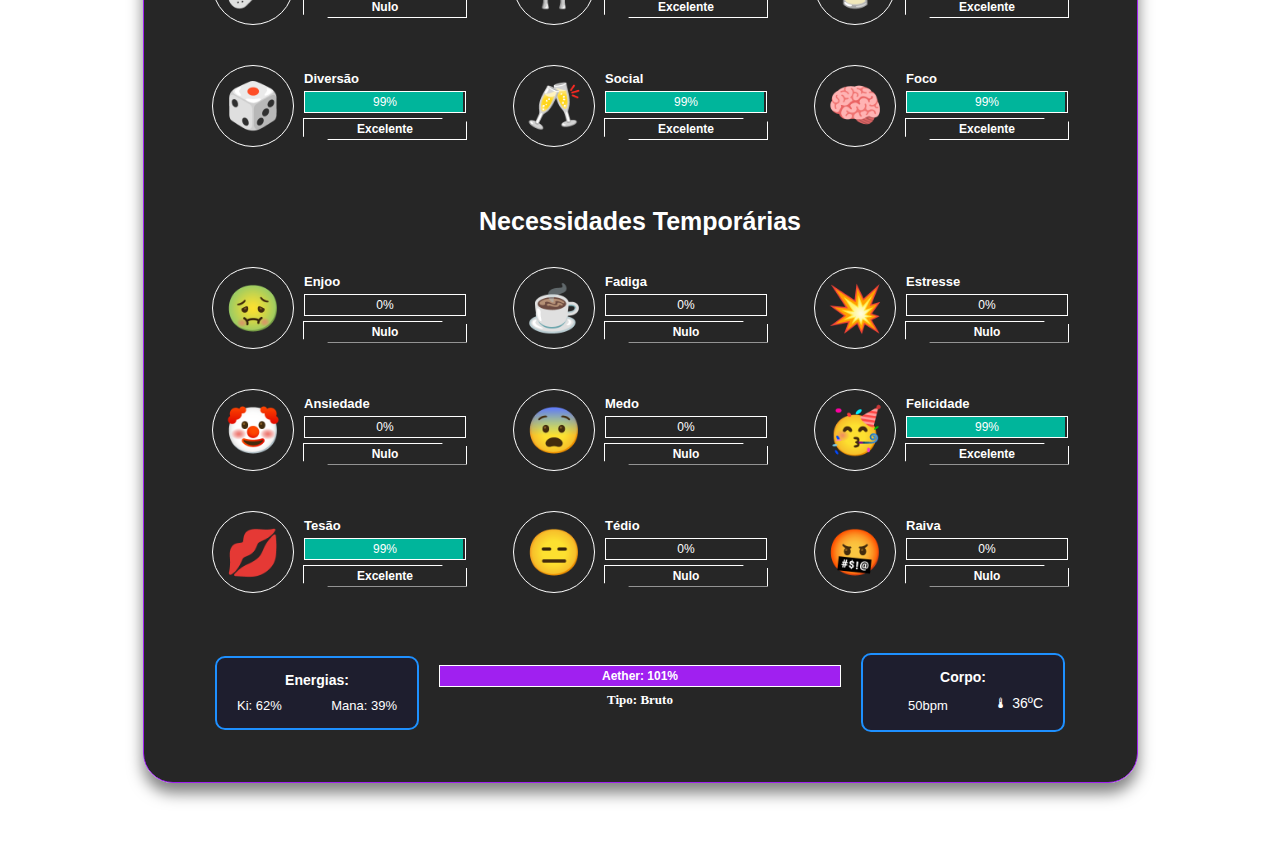
==== commit 8161c93a: "Update index.html" ====
--- a/index.html
+++ b/index.html
@@ -1149,7 +1149,7 @@
                 <h3>Corpo:</h3>
                 <div class="info-energia">
                     <div class="bpm-info">
-                        <img src="SEU_GIF_AQUI.gif" alt="Batimentos Cardíacos" class="gif-bpm">
+                        <img src="assets/Recursos/heartbeat.gif" alt="Batimentos Cardíacos" class="gif-bpm">
                         <span>50bpm</span>
                     </div>
                     <div class="temperatura-info">
--- a/styles.css
+++ b/styles.css
@@ -1839,13 +1839,13 @@
             border: 2px solid #1E90FF;
             background-color: #1E1E2E;
             border-radius: 10px;
-            padding: 10px;
-            width: 200px;
+            padding: 0px 20px;
+            width: 160px;
         }
         
         /* Título dentro dos blocos */
         .bloco-aether h3 {
-            margin-bottom: 05px;
+            margin-bottom: 10px;
             font-family: Arial;
             color: #FFFFFF;
             font-size: 14px;
@@ -1855,9 +1855,12 @@
         
         /* Informações dentro dos blocos */
         .info-energia {
+            margin-bottom: 15px;
             display: flex;
             justify-content: space-between;
-            font-size: 14px;
+            font-size: 13px;
+            font-family: Arial;
+            color: #FFFFFF;
         }
         
         /* Barra Aether */
@@ -1871,11 +1874,11 @@
             width: 400px;
             height: 20px;
             border: 1px solid #FFFFFF;
-            background: linear-gradient(to right, #0B0F29, #101840);
-            display: flex;
-            align-items: center;
-            justify-content: center;
-            color: white;
+            background: #A020F0;
+            display: flex;
+            align-items: center;
+            justify-content: center;
+            color: #FFFFFF;
             font-size: 14px;
             font-weight: bold;
         }
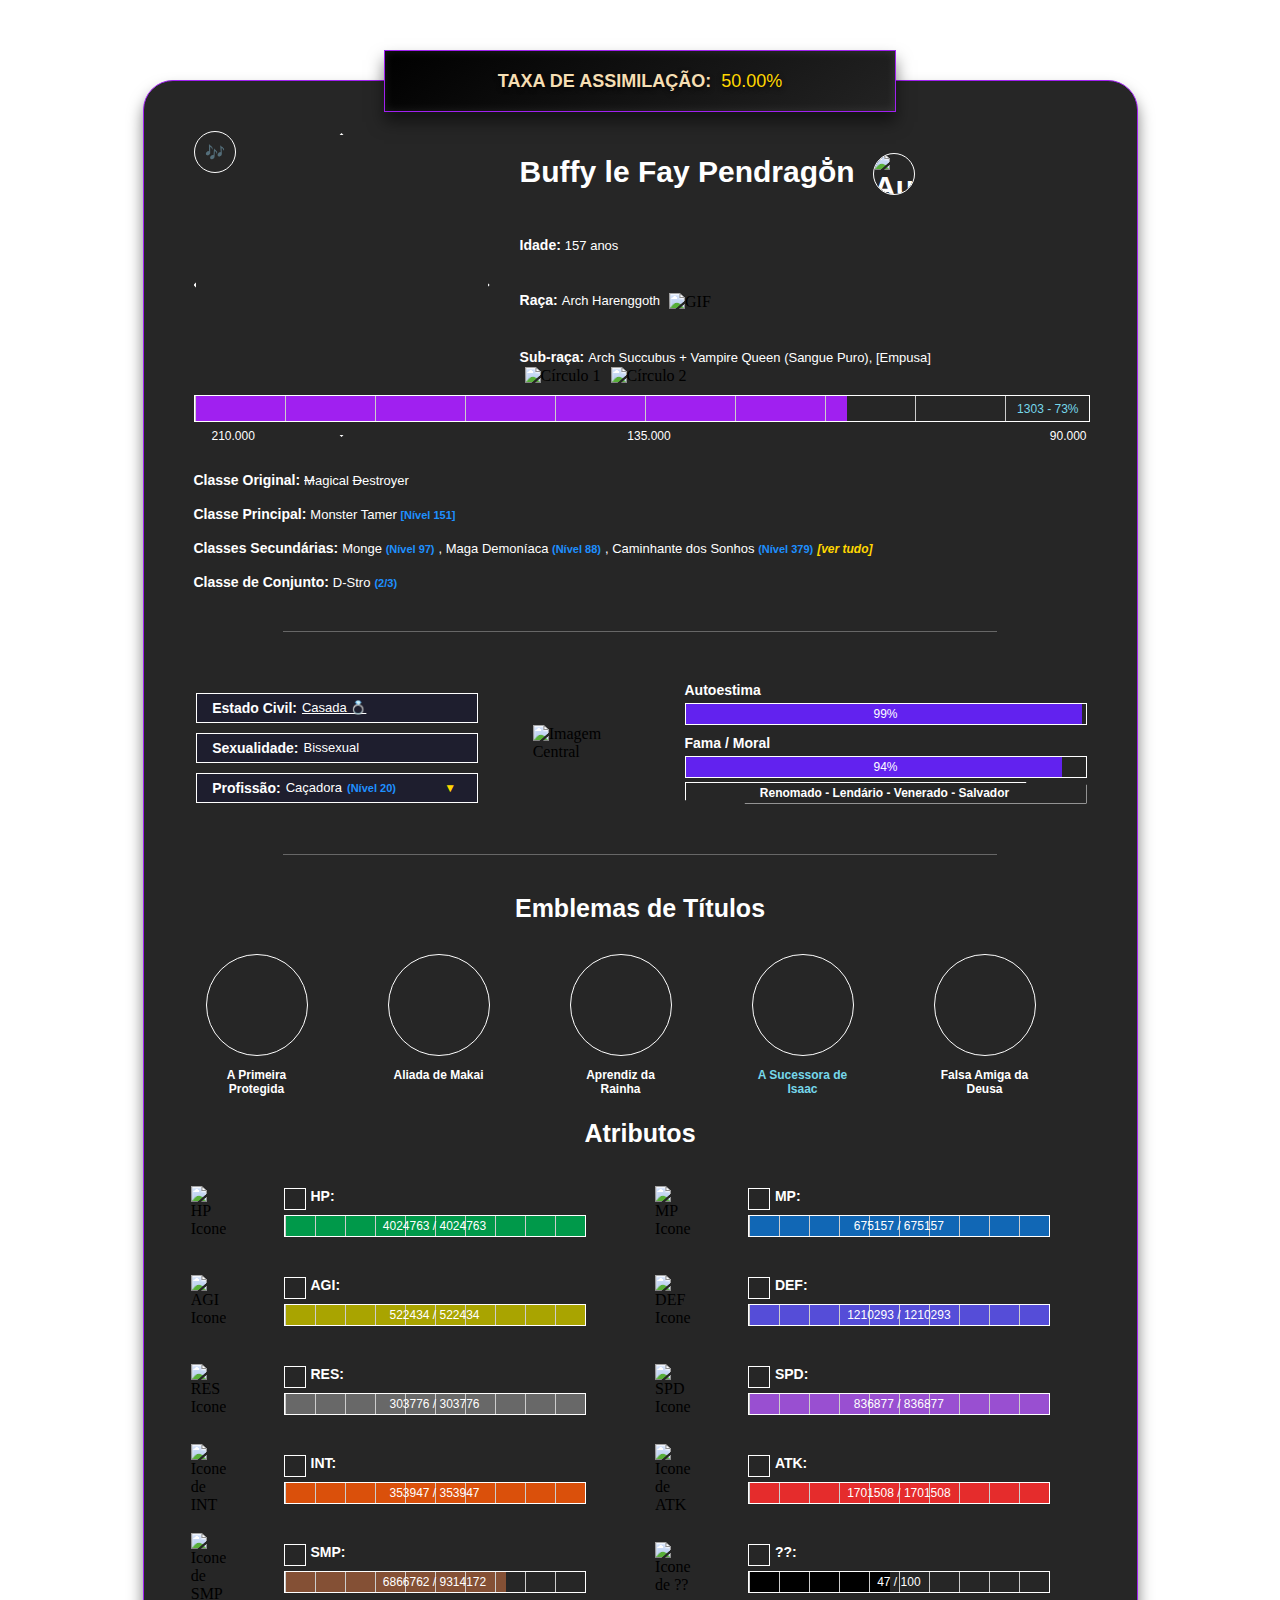
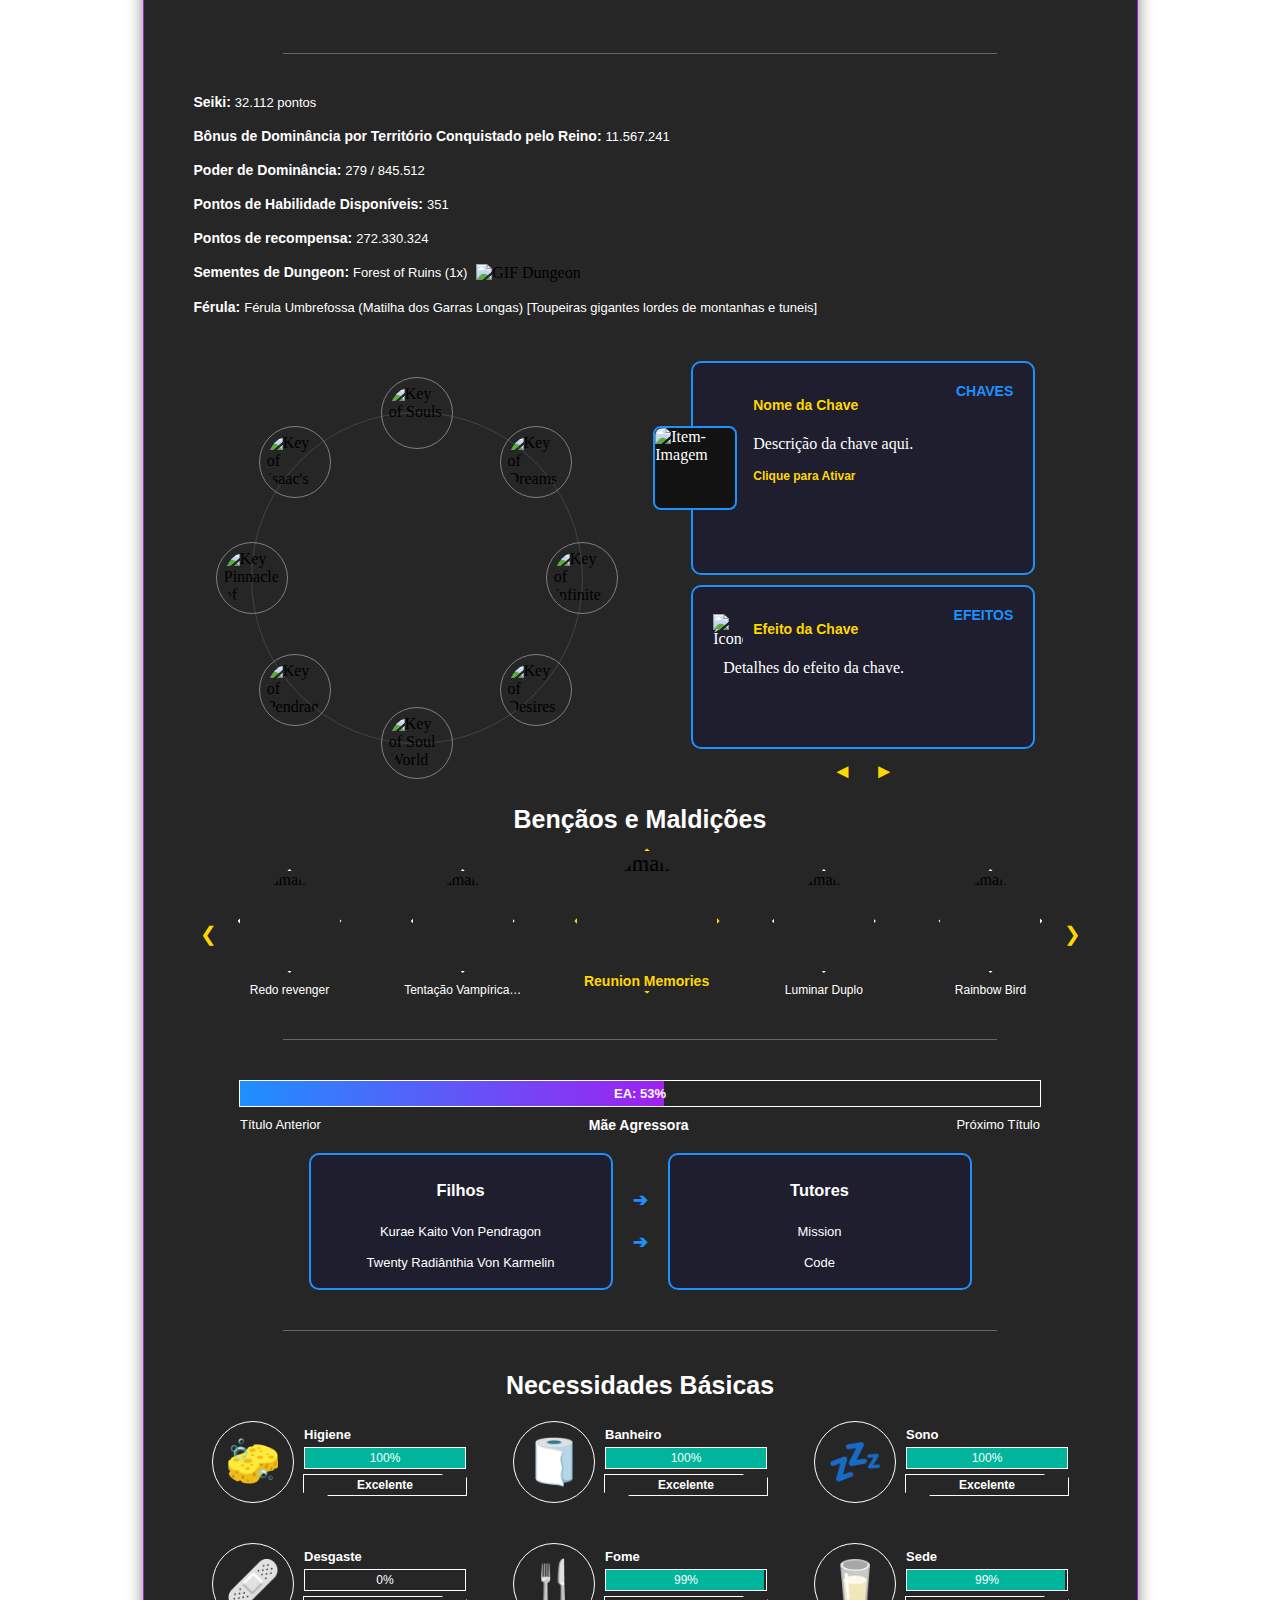
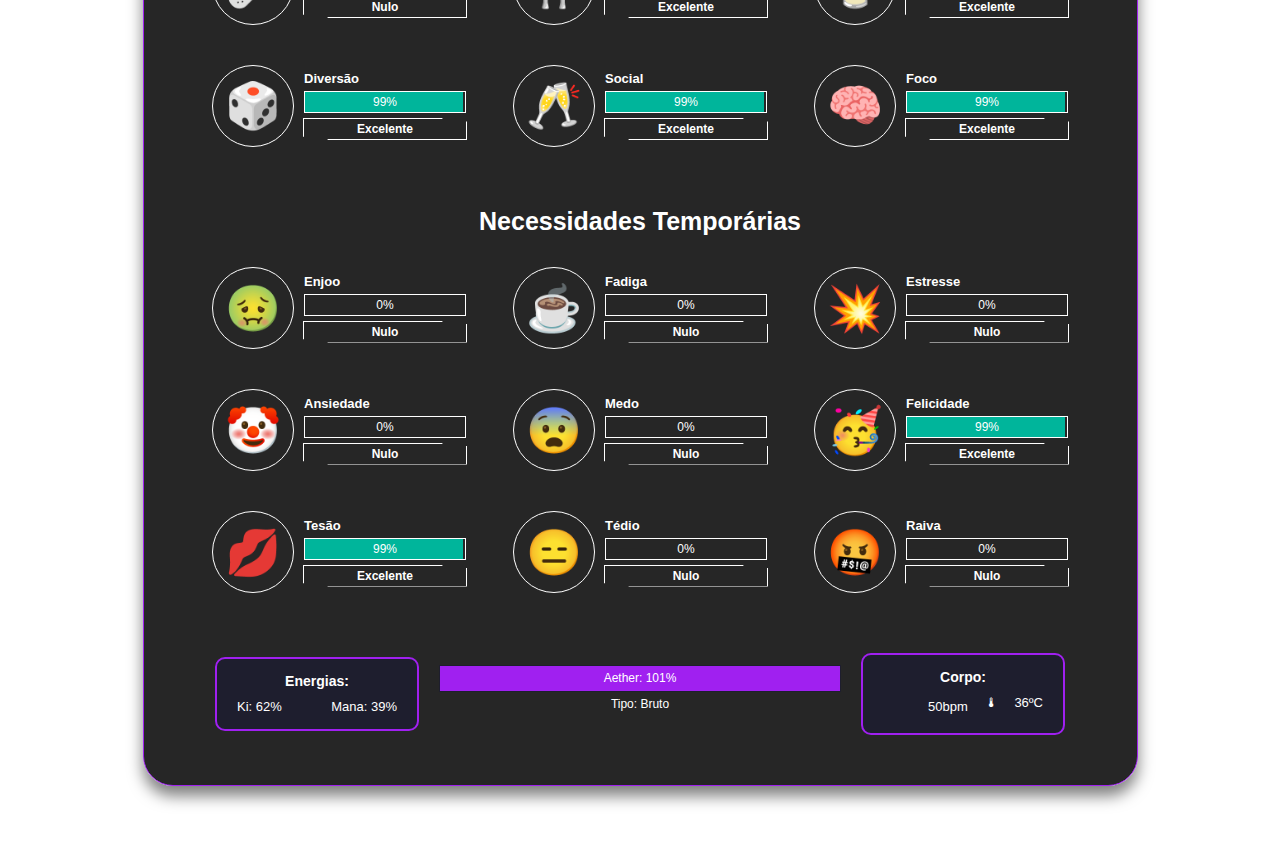
==== commit abaeff3d: "Update index.html" ====
--- a/index.html
+++ b/index.html
@@ -1153,7 +1153,10 @@
                         <span>50bpm</span>
                     </div>
                     <div class="temperatura-info">
-                        <span>🌡 36ºC</span>
+                        <span>🌡</span>
+                    </div>
+                     <div class="temperatura-info">
+                        <span>36ºC</span>
                     </div>
                 </div>
             </div>
--- a/styles.css
+++ b/styles.css
@@ -1836,7 +1836,7 @@
         
         /* Blocos de Energia e Corpo */
         .bloco-aether {
-            border: 2px solid #1E90FF;
+            border: 2px solid #A020F0;
             background-color: #1E1E2E;
             border-radius: 10px;
             padding: 0px 20px;
@@ -1872,22 +1872,22 @@
         
         .barra-aether {
             width: 400px;
-            height: 20px;
-            border: 1px solid #FFFFFF;
+            height: 25px;
+            border: 1px solid #1E1E2E;
             background: #A020F0;
             display: flex;
             align-items: center;
             justify-content: center;
             color: #FFFFFF;
-            font-size: 14px;
-            font-weight: bold;
+            font-size: 13px;
+            font-family: Arial;    
         }
         
         .tipo-aether {
             margin-top: 5px;
-            font-size: 13px;
-            color: white;
-            font-weight: bold;
+            font-size: 12px;
+            font-family: Arial;
+            color: #FFFFFF;    
         }
         
         /* Estilo para o lado esquerdo do Corpo Aether */
@@ -1898,10 +1898,9 @@
         }
         
         .gif-bpm {
-            width: 20px;
-            height: 20px;
+            width: 40px;
         }
         
         .temperatura-info {
-            font-size: 14px;
-        }
+            font-size: 13px;
+        }
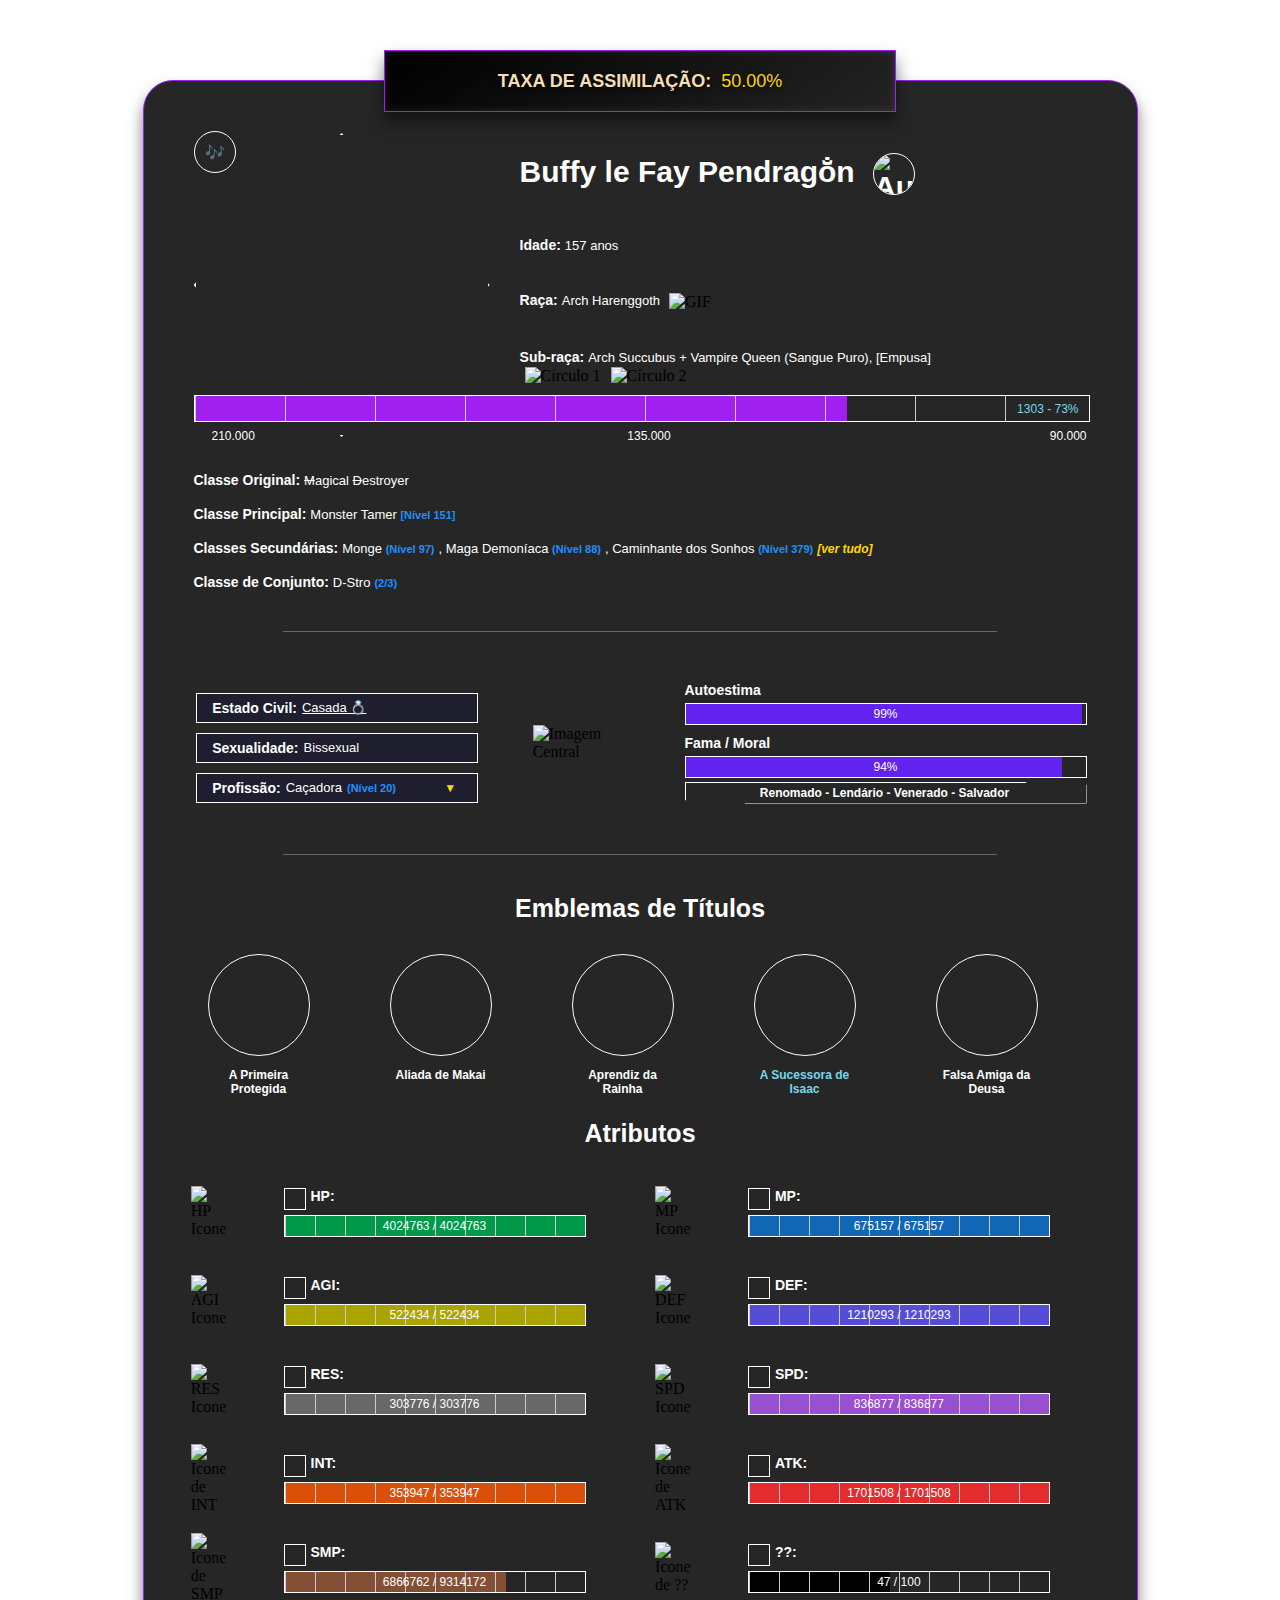
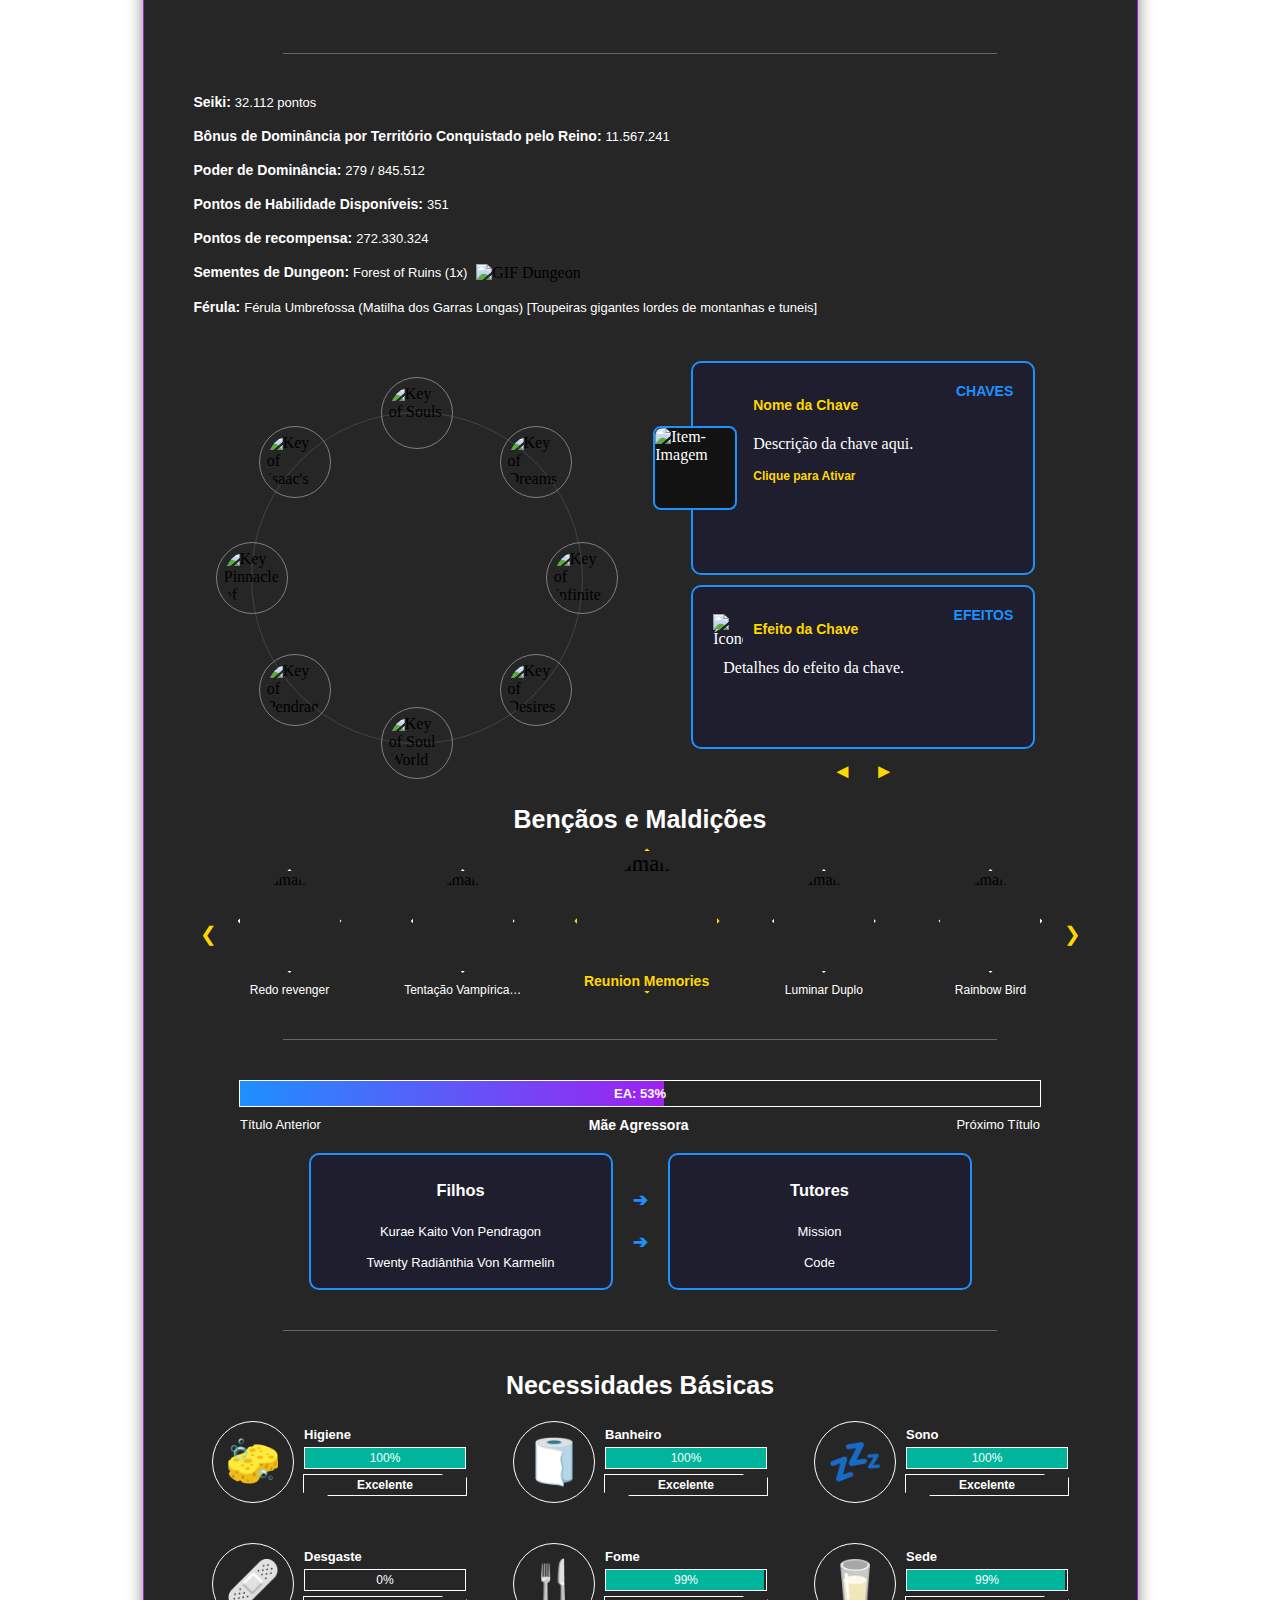
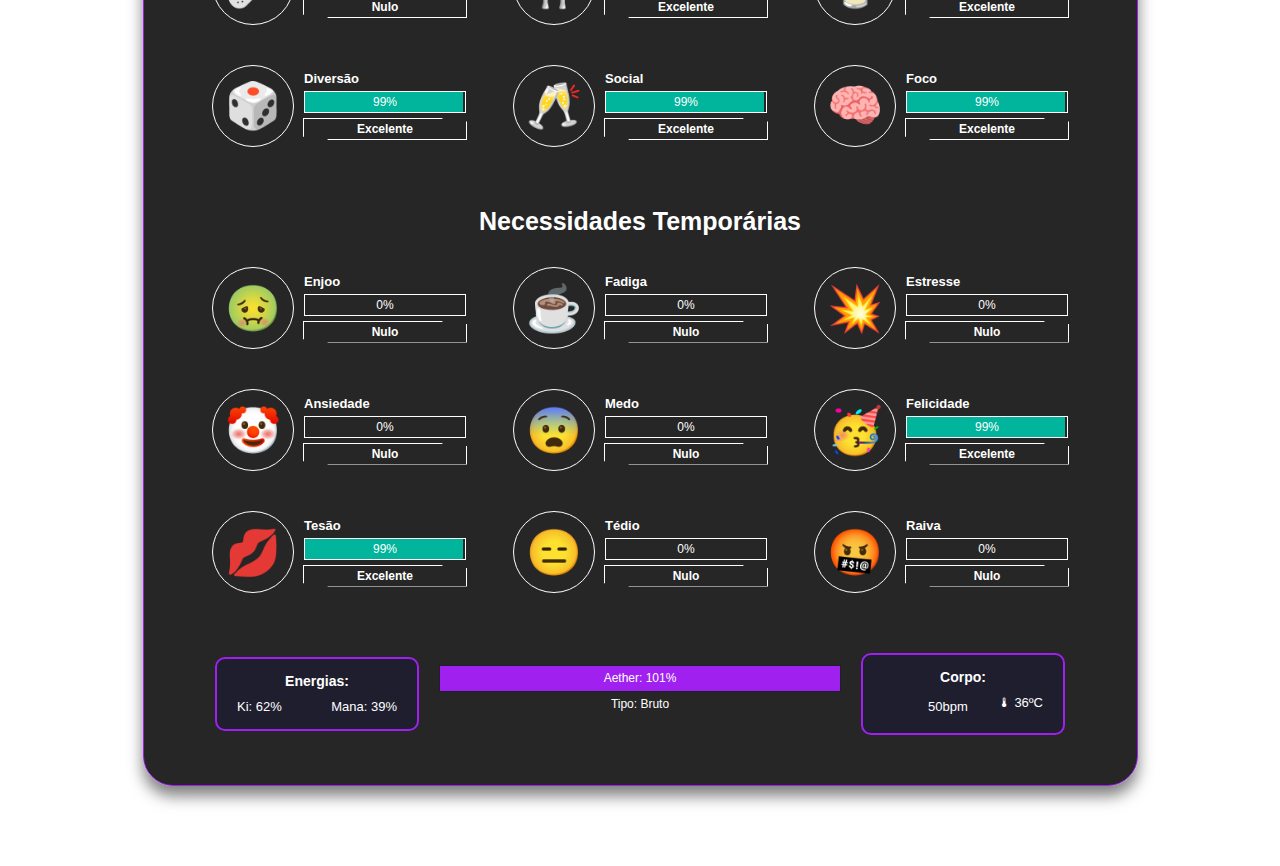
==== commit 4ea6c1bd: "Update index.html" ====
--- a/index.html
+++ b/index.html
@@ -1153,10 +1153,9 @@
                         <span>50bpm</span>
                     </div>
                     <div class="temperatura-info">
-                        <span>🌡</span>
-                    </div>
-                     <div class="temperatura-info">
+                        <span class="temperatura-icone">🌡</span>
                         <span>36ºC</span>
+                    </div>
                     </div>
                 </div>
             </div>
